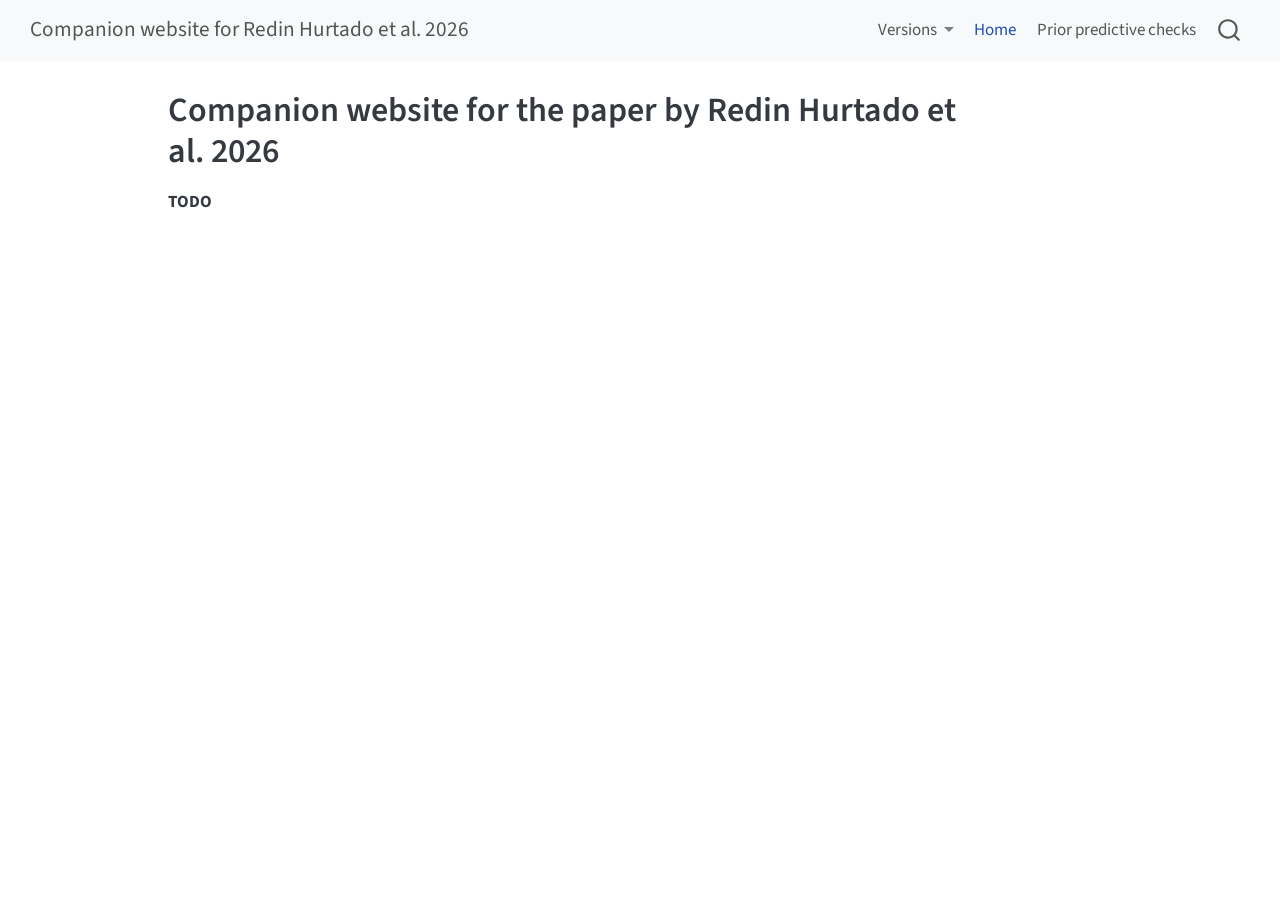
==== docs/index.html @ 087f2c53 "Refactor, correct reverse-coded items and update prior predictive checks" ====
<!DOCTYPE html>
<html xmlns="http://www.w3.org/1999/xhtml" lang="en" xml:lang="en"><head>

<meta charset="utf-8">
<meta name="generator" content="quarto-1.8.26">

<meta name="viewport" content="width=device-width, initial-scale=1.0, user-scalable=yes">


<title>Companion website for the paper by Redin Hurtado et al.&nbsp;2026 – Companion website for Redin Hurtado et al. 2026</title>
<style>
code{white-space: pre-wrap;}
span.smallcaps{font-variant: small-caps;}
div.columns{display: flex; gap: min(4vw, 1.5em);}
div.column{flex: auto; overflow-x: auto;}
div.hanging-indent{margin-left: 1.5em; text-indent: -1.5em;}
ul.task-list{list-style: none;}
ul.task-list li input[type="checkbox"] {
  width: 0.8em;
  margin: 0 0.8em 0.2em -1em; /* quarto-specific, see https://github.com/quarto-dev/quarto-cli/issues/4556 */ 
  vertical-align: middle;
}
</style>


<script src="site_libs/quarto-nav/quarto-nav.js"></script>
<script src="site_libs/quarto-nav/headroom.min.js"></script>
<script src="site_libs/clipboard/clipboard.min.js"></script>
<script src="site_libs/quarto-search/autocomplete.umd.js"></script>
<script src="site_libs/quarto-search/fuse.min.js"></script>
<script src="site_libs/quarto-search/quarto-search.js"></script>
<meta name="quarto:offset" content="./">
<script src="site_libs/quarto-html/quarto.js" type="module"></script>
<script src="site_libs/quarto-html/tabsets/tabsets.js" type="module"></script>
<script src="site_libs/quarto-html/axe/axe-check.js" type="module"></script>
<script src="site_libs/quarto-html/popper.min.js"></script>
<script src="site_libs/quarto-html/tippy.umd.min.js"></script>
<script src="site_libs/quarto-html/anchor.min.js"></script>
<link href="site_libs/quarto-html/tippy.css" rel="stylesheet">
<link href="site_libs/quarto-html/quarto-syntax-highlighting-587c61ba64f3a5504c4d52d930310e48.css" rel="stylesheet" id="quarto-text-highlighting-styles">
<script src="site_libs/bootstrap/bootstrap.min.js"></script>
<link href="site_libs/bootstrap/bootstrap-icons.css" rel="stylesheet">
<link href="site_libs/bootstrap/bootstrap-77a7e05cf23584ceccd09e17b9f77b5e.min.css" rel="stylesheet" append-hash="true" id="quarto-bootstrap" data-mode="light">
<script id="quarto-search-options" type="application/json">{
  "location": "navbar",
  "copy-button": false,
  "collapse-after": 3,
  "panel-placement": "end",
  "type": "overlay",
  "limit": 50,
  "keyboard-shortcut": [
    "f",
    "/",
    "s"
  ],
  "show-item-context": false,
  "language": {
    "search-no-results-text": "No results",
    "search-matching-documents-text": "matching documents",
    "search-copy-link-title": "Copy link to search",
    "search-hide-matches-text": "Hide additional matches",
    "search-more-match-text": "more match in this document",
    "search-more-matches-text": "more matches in this document",
    "search-clear-button-title": "Clear",
    "search-text-placeholder": "",
    "search-detached-cancel-button-title": "Cancel",
    "search-submit-button-title": "Submit",
    "search-label": "Search"
  }
}</script>


<link rel="stylesheet" href="styles.css">
</head>

<body class="nav-fixed quarto-light">

<div id="quarto-search-results"></div>
  <header id="quarto-header" class="headroom fixed-top">
    <nav class="navbar navbar-expand-lg " data-bs-theme="dark">
      <div class="navbar-container container-fluid">
      <div class="navbar-brand-container mx-auto">
    <a class="navbar-brand" href="./index.html">
    <span class="navbar-title">Companion website for Redin Hurtado et al.&nbsp;2026</span>
    </a>
  </div>
            <div id="quarto-search" class="" title="Search"></div>
          <button class="navbar-toggler" type="button" data-bs-toggle="collapse" data-bs-target="#navbarCollapse" aria-controls="navbarCollapse" role="menu" aria-expanded="false" aria-label="Toggle navigation" onclick="if (window.quartoToggleHeadroom) { window.quartoToggleHeadroom(); }">
  <span class="navbar-toggler-icon"></span>
</button>
          <div class="collapse navbar-collapse" id="navbarCollapse">
            <ul class="navbar-nav navbar-nav-scroll ms-auto">
  <li class="nav-item dropdown ">
    <a class="nav-link dropdown-toggle" href="#" id="nav-menu-versions" role="link" data-bs-toggle="dropdown" aria-expanded="false">
 <span class="menu-text">Versions</span>
    </a>
    <ul class="dropdown-menu dropdown-menu-end" aria-labelledby="nav-menu-versions">    
        <li>
    <a class="dropdown-item" href="./v1/">
 <span class="dropdown-text">v1</span></a>
  </li>  
    </ul>
  </li>
  <li class="nav-item">
    <a class="nav-link active" href="./index.html" aria-current="page"> 
<span class="menu-text">Home</span></a>
  </li>  
  <li class="nav-item">
    <a class="nav-link" href="./analyses/01_prior_checks.html"> 
<span class="menu-text">Prior predictive checks</span></a>
  </li>  
</ul>
          </div> <!-- /navcollapse -->
            <div class="quarto-navbar-tools">
</div>
      </div> <!-- /container-fluid -->
    </nav>
</header>
<!-- content -->
<div id="quarto-content" class="quarto-container page-columns page-rows-contents page-layout-article page-navbar">
<!-- sidebar -->
<!-- margin-sidebar -->
    <div id="quarto-margin-sidebar" class="sidebar margin-sidebar zindex-bottom">
        
    </div>
<!-- main -->
<main class="content" id="quarto-document-content">

<header id="title-block-header" class="quarto-title-block default">
<div class="quarto-title">
<h1 class="title">Companion website for the paper by Redin Hurtado et al.&nbsp;2026</h1>
</div>



<div class="quarto-title-meta">

    
  
    
  </div>
  


</header>


<p><strong>TODO</strong></p>



</main> <!-- /main -->
<script id="quarto-html-after-body" type="application/javascript">
  window.document.addEventListener("DOMContentLoaded", function (event) {
    const icon = "";
    const anchorJS = new window.AnchorJS();
    anchorJS.options = {
      placement: 'right',
      icon: icon
    };
    anchorJS.add('.anchored');
    const isCodeAnnotation = (el) => {
      for (const clz of el.classList) {
        if (clz.startsWith('code-annotation-')) {                     
          return true;
        }
      }
      return false;
    }
    const onCopySuccess = function(e) {
      // button target
      const button = e.trigger;
      // don't keep focus
      button.blur();
      // flash "checked"
      button.classList.add('code-copy-button-checked');
      var currentTitle = button.getAttribute("title");
      button.setAttribute("title", "Copied!");
      let tooltip;
      if (window.bootstrap) {
        button.setAttribute("data-bs-toggle", "tooltip");
        button.setAttribute("data-bs-placement", "left");
        button.setAttribute("data-bs-title", "Copied!");
        tooltip = new bootstrap.Tooltip(button, 
          { trigger: "manual", 
            customClass: "code-copy-button-tooltip",
            offset: [0, -8]});
        tooltip.show();    
      }
      setTimeout(function() {
        if (tooltip) {
          tooltip.hide();
          button.removeAttribute("data-bs-title");
          button.removeAttribute("data-bs-toggle");
          button.removeAttribute("data-bs-placement");
        }
        button.setAttribute("title", currentTitle);
        button.classList.remove('code-copy-button-checked');
      }, 1000);
      // clear code selection
      e.clearSelection();
    }
    const getTextToCopy = function(trigger) {
      const outerScaffold = trigger.parentElement.cloneNode(true);
      const codeEl = outerScaffold.querySelector('code');
      for (const childEl of codeEl.children) {
        if (isCodeAnnotation(childEl)) {
          childEl.remove();
        }
      }
      return codeEl.innerText;
    }
    const clipboard = new window.ClipboardJS('.code-copy-button:not([data-in-quarto-modal])', {
      text: getTextToCopy
    });
    clipboard.on('success', onCopySuccess);
    if (window.document.getElementById('quarto-embedded-source-code-modal')) {
      const clipboardModal = new window.ClipboardJS('.code-copy-button[data-in-quarto-modal]', {
        text: getTextToCopy,
        container: window.document.getElementById('quarto-embedded-source-code-modal')
      });
      clipboardModal.on('success', onCopySuccess);
    }
      var localhostRegex = new RegExp(/^(?:http|https):\/\/localhost\:?[0-9]*\//);
      var mailtoRegex = new RegExp(/^mailto:/);
        var filterRegex = new RegExp('/' + window.location.host + '/');
      var isInternal = (href) => {
          return filterRegex.test(href) || localhostRegex.test(href) || mailtoRegex.test(href);
      }
      // Inspect non-navigation links and adorn them if external
     var links = window.document.querySelectorAll('a[href]:not(.nav-link):not(.navbar-brand):not(.toc-action):not(.sidebar-link):not(.sidebar-item-toggle):not(.pagination-link):not(.no-external):not([aria-hidden]):not(.dropdown-item):not(.quarto-navigation-tool):not(.about-link)');
      for (var i=0; i<links.length; i++) {
        const link = links[i];
        if (!isInternal(link.href)) {
          // undo the damage that might have been done by quarto-nav.js in the case of
          // links that we want to consider external
          if (link.dataset.originalHref !== undefined) {
            link.href = link.dataset.originalHref;
          }
        }
      }
    function tippyHover(el, contentFn, onTriggerFn, onUntriggerFn) {
      const config = {
        allowHTML: true,
        maxWidth: 500,
        delay: 100,
        arrow: false,
        appendTo: function(el) {
            return el.parentElement;
        },
        interactive: true,
        interactiveBorder: 10,
        theme: 'quarto',
        placement: 'bottom-start',
      };
      if (contentFn) {
        config.content = contentFn;
      }
      if (onTriggerFn) {
        config.onTrigger = onTriggerFn;
      }
      if (onUntriggerFn) {
        config.onUntrigger = onUntriggerFn;
      }
      window.tippy(el, config); 
    }
    const noterefs = window.document.querySelectorAll('a[role="doc-noteref"]');
    for (var i=0; i<noterefs.length; i++) {
      const ref = noterefs[i];
      tippyHover(ref, function() {
        // use id or data attribute instead here
        let href = ref.getAttribute('data-footnote-href') || ref.getAttribute('href');
        try { href = new URL(href).hash; } catch {}
        const id = href.replace(/^#\/?/, "");
        const note = window.document.getElementById(id);
        if (note) {
          return note.innerHTML;
        } else {
          return "";
        }
      });
    }
    const xrefs = window.document.querySelectorAll('a.quarto-xref');
    const processXRef = (id, note) => {
      // Strip column container classes
      const stripColumnClz = (el) => {
        el.classList.remove("page-full", "page-columns");
        if (el.children) {
          for (const child of el.children) {
            stripColumnClz(child);
          }
        }
      }
      stripColumnClz(note)
      if (id === null || id.startsWith('sec-')) {
        // Special case sections, only their first couple elements
        const container = document.createElement("div");
        if (note.children && note.children.length > 2) {
          container.appendChild(note.children[0].cloneNode(true));
          for (let i = 1; i < note.children.length; i++) {
            const child = note.children[i];
            if (child.tagName === "P" && child.innerText === "") {
              continue;
            } else {
              container.appendChild(child.cloneNode(true));
              break;
            }
          }
          if (window.Quarto?.typesetMath) {
            window.Quarto.typesetMath(container);
          }
          return container.innerHTML
        } else {
          if (window.Quarto?.typesetMath) {
            window.Quarto.typesetMath(note);
          }
          return note.innerHTML;
        }
      } else {
        // Remove any anchor links if they are present
        const anchorLink = note.querySelector('a.anchorjs-link');
        if (anchorLink) {
          anchorLink.remove();
        }
        if (window.Quarto?.typesetMath) {
          window.Quarto.typesetMath(note);
        }
        if (note.classList.contains("callout")) {
          return note.outerHTML;
        } else {
          return note.innerHTML;
        }
      }
    }
    for (var i=0; i<xrefs.length; i++) {
      const xref = xrefs[i];
      tippyHover(xref, undefined, function(instance) {
        instance.disable();
        let url = xref.getAttribute('href');
        let hash = undefined; 
        if (url.startsWith('#')) {
          hash = url;
        } else {
          try { hash = new URL(url).hash; } catch {}
        }
        if (hash) {
          const id = hash.replace(/^#\/?/, "");
          const note = window.document.getElementById(id);
          if (note !== null) {
            try {
              const html = processXRef(id, note.cloneNode(true));
              instance.setContent(html);
            } finally {
              instance.enable();
              instance.show();
            }
          } else {
            // See if we can fetch this
            fetch(url.split('#')[0])
            .then(res => res.text())
            .then(html => {
              const parser = new DOMParser();
              const htmlDoc = parser.parseFromString(html, "text/html");
              const note = htmlDoc.getElementById(id);
              if (note !== null) {
                const html = processXRef(id, note);
                instance.setContent(html);
              } 
            }).finally(() => {
              instance.enable();
              instance.show();
            });
          }
        } else {
          // See if we can fetch a full url (with no hash to target)
          // This is a special case and we should probably do some content thinning / targeting
          fetch(url)
          .then(res => res.text())
          .then(html => {
            const parser = new DOMParser();
            const htmlDoc = parser.parseFromString(html, "text/html");
            const note = htmlDoc.querySelector('main.content');
            if (note !== null) {
              // This should only happen for chapter cross references
              // (since there is no id in the URL)
              // remove the first header
              if (note.children.length > 0 && note.children[0].tagName === "HEADER") {
                note.children[0].remove();
              }
              const html = processXRef(null, note);
              instance.setContent(html);
            } 
          }).finally(() => {
            instance.enable();
            instance.show();
          });
        }
      }, function(instance) {
      });
    }
        let selectedAnnoteEl;
        const selectorForAnnotation = ( cell, annotation) => {
          let cellAttr = 'data-code-cell="' + cell + '"';
          let lineAttr = 'data-code-annotation="' +  annotation + '"';
          const selector = 'span[' + cellAttr + '][' + lineAttr + ']';
          return selector;
        }
        const selectCodeLines = (annoteEl) => {
          const doc = window.document;
          const targetCell = annoteEl.getAttribute("data-target-cell");
          const targetAnnotation = annoteEl.getAttribute("data-target-annotation");
          const annoteSpan = window.document.querySelector(selectorForAnnotation(targetCell, targetAnnotation));
          const lines = annoteSpan.getAttribute("data-code-lines").split(",");
          const lineIds = lines.map((line) => {
            return targetCell + "-" + line;
          })
          let top = null;
          let height = null;
          let parent = null;
          if (lineIds.length > 0) {
              //compute the position of the single el (top and bottom and make a div)
              const el = window.document.getElementById(lineIds[0]);
              top = el.offsetTop;
              height = el.offsetHeight;
              parent = el.parentElement.parentElement;
            if (lineIds.length > 1) {
              const lastEl = window.document.getElementById(lineIds[lineIds.length - 1]);
              const bottom = lastEl.offsetTop + lastEl.offsetHeight;
              height = bottom - top;
            }
            if (top !== null && height !== null && parent !== null) {
              // cook up a div (if necessary) and position it 
              let div = window.document.getElementById("code-annotation-line-highlight");
              if (div === null) {
                div = window.document.createElement("div");
                div.setAttribute("id", "code-annotation-line-highlight");
                div.style.position = 'absolute';
                parent.appendChild(div);
              }
              div.style.top = top - 2 + "px";
              div.style.height = height + 4 + "px";
              div.style.left = 0;
              let gutterDiv = window.document.getElementById("code-annotation-line-highlight-gutter");
              if (gutterDiv === null) {
                gutterDiv = window.document.createElement("div");
                gutterDiv.setAttribute("id", "code-annotation-line-highlight-gutter");
                gutterDiv.style.position = 'absolute';
                const codeCell = window.document.getElementById(targetCell);
                const gutter = codeCell.querySelector('.code-annotation-gutter');
                gutter.appendChild(gutterDiv);
              }
              gutterDiv.style.top = top - 2 + "px";
              gutterDiv.style.height = height + 4 + "px";
            }
            selectedAnnoteEl = annoteEl;
          }
        };
        const unselectCodeLines = () => {
          const elementsIds = ["code-annotation-line-highlight", "code-annotation-line-highlight-gutter"];
          elementsIds.forEach((elId) => {
            const div = window.document.getElementById(elId);
            if (div) {
              div.remove();
            }
          });
          selectedAnnoteEl = undefined;
        };
          // Handle positioning of the toggle
      window.addEventListener(
        "resize",
        throttle(() => {
          elRect = undefined;
          if (selectedAnnoteEl) {
            selectCodeLines(selectedAnnoteEl);
          }
        }, 10)
      );
      function throttle(fn, ms) {
      let throttle = false;
      let timer;
        return (...args) => {
          if(!throttle) { // first call gets through
              fn.apply(this, args);
              throttle = true;
          } else { // all the others get throttled
              if(timer) clearTimeout(timer); // cancel #2
              timer = setTimeout(() => {
                fn.apply(this, args);
                timer = throttle = false;
              }, ms);
          }
        };
      }
        // Attach click handler to the DT
        const annoteDls = window.document.querySelectorAll('dt[data-target-cell]');
        for (const annoteDlNode of annoteDls) {
          annoteDlNode.addEventListener('click', (event) => {
            const clickedEl = event.target;
            if (clickedEl !== selectedAnnoteEl) {
              unselectCodeLines();
              const activeEl = window.document.querySelector('dt[data-target-cell].code-annotation-active');
              if (activeEl) {
                activeEl.classList.remove('code-annotation-active');
              }
              selectCodeLines(clickedEl);
              clickedEl.classList.add('code-annotation-active');
            } else {
              // Unselect the line
              unselectCodeLines();
              clickedEl.classList.remove('code-annotation-active');
            }
          });
        }
    const findCites = (el) => {
      const parentEl = el.parentElement;
      if (parentEl) {
        const cites = parentEl.dataset.cites;
        if (cites) {
          return {
            el,
            cites: cites.split(' ')
          };
        } else {
          return findCites(el.parentElement)
        }
      } else {
        return undefined;
      }
    };
    var bibliorefs = window.document.querySelectorAll('a[role="doc-biblioref"]');
    for (var i=0; i<bibliorefs.length; i++) {
      const ref = bibliorefs[i];
      const citeInfo = findCites(ref);
      if (citeInfo) {
        tippyHover(citeInfo.el, function() {
          var popup = window.document.createElement('div');
          citeInfo.cites.forEach(function(cite) {
            var citeDiv = window.document.createElement('div');
            citeDiv.classList.add('hanging-indent');
            citeDiv.classList.add('csl-entry');
            var biblioDiv = window.document.getElementById('ref-' + cite);
            if (biblioDiv) {
              citeDiv.innerHTML = biblioDiv.innerHTML;
            }
            popup.appendChild(citeDiv);
          });
          return popup.innerHTML;
        });
      }
    }
  });
  </script>
</div> <!-- /content -->




</body></html>
---- docs/site_libs/quarto-html/tippy.css ----
.tippy-box[data-animation=fade][data-state=hidden]{opacity:0}[data-tippy-root]{max-width:calc(100vw - 10px)}.tippy-box{position:relative;background-color:#333;color:#fff;border-radius:4px;font-size:14px;line-height:1.4;white-space:normal;outline:0;transition-property:transform,visibility,opacity}.tippy-box[data-placement^=top]>.tippy-arrow{bottom:0}.tippy-box[data-placement^=top]>.tippy-arrow:before{bottom:-7px;left:0;border-width:8px 8px 0;border-top-color:initial;transform-origin:center top}.tippy-box[data-placement^=bottom]>.tippy-arrow{top:0}.tippy-box[data-placement^=bottom]>.tippy-arrow:before{top:-7px;left:0;border-width:0 8px 8px;border-bottom-color:initial;transform-origin:center bottom}.tippy-box[data-placement^=left]>.tippy-arrow{right:0}.tippy-box[data-placement^=left]>.tippy-arrow:before{border-width:8px 0 8px 8px;border-left-color:initial;right:-7px;transform-origin:center left}.tippy-box[data-placement^=right]>.tippy-arrow{left:0}.tippy-box[data-placement^=right]>.tippy-arrow:before{left:-7px;border-width:8px 8px 8px 0;border-right-color:initial;transform-origin:center right}.tippy-box[data-inertia][data-state=visible]{transition-timing-function:cubic-bezier(.54,1.5,.38,1.11)}.tippy-arrow{width:16px;height:16px;color:#333}.tippy-arrow:before{content:"";position:absolute;border-color:transparent;border-style:solid}.tippy-content{position:relative;padding:5px 9px;z-index:1}
---- docs/site_libs/quarto-html/quarto-syntax-highlighting-587c61ba64f3a5504c4d52d930310e48.css ----
/* quarto syntax highlight colors */
:root {
  --quarto-hl-ot-color: #003B4F;
  --quarto-hl-at-color: #657422;
  --quarto-hl-ss-color: #20794D;
  --quarto-hl-an-color: #5E5E5E;
  --quarto-hl-fu-color: #4758AB;
  --quarto-hl-st-color: #20794D;
  --quarto-hl-cf-color: #003B4F;
  --quarto-hl-op-color: #5E5E5E;
  --quarto-hl-er-color: #AD0000;
  --quarto-hl-bn-color: #AD0000;
  --quarto-hl-al-color: #AD0000;
  --quarto-hl-va-color: #111111;
  --quarto-hl-bu-color: inherit;
  --quarto-hl-ex-color: inherit;
  --quarto-hl-pp-color: #AD0000;
  --quarto-hl-in-color: #5E5E5E;
  --quarto-hl-vs-color: #20794D;
  --quarto-hl-wa-color: #5E5E5E;
  --quarto-hl-do-color: #5E5E5E;
  --quarto-hl-im-color: #00769E;
  --quarto-hl-ch-color: #20794D;
  --quarto-hl-dt-color: #AD0000;
  --quarto-hl-fl-color: #AD0000;
  --quarto-hl-co-color: #5E5E5E;
  --quarto-hl-cv-color: #5E5E5E;
  --quarto-hl-cn-color: #8f5902;
  --quarto-hl-sc-color: #5E5E5E;
  --quarto-hl-dv-color: #AD0000;
  --quarto-hl-kw-color: #003B4F;
}

/* other quarto variables */
:root {
  --quarto-font-monospace: SFMono-Regular, Menlo, Monaco, Consolas, "Liberation Mono", "Courier New", monospace;
}

/* syntax highlight based on Pandoc's rules */
pre > code.sourceCode > span {
  color: #003B4F;
}

code.sourceCode > span {
  color: #003B4F;
}

div.sourceCode,
div.sourceCode pre.sourceCode {
  color: #003B4F;
}

/* Normal */
code span {
  color: #003B4F;
}

/* Alert */
code span.al {
  color: #AD0000;
  font-style: inherit;
}

/* Annotation */
code span.an {
  color: #5E5E5E;
  font-style: inherit;
}

/* Attribute */
code span.at {
  color: #657422;
  font-style: inherit;
}

/* BaseN */
code span.bn {
  color: #AD0000;
  font-style: inherit;
}

/* BuiltIn */
code span.bu {
  font-style: inherit;
}

/* ControlFlow */
code span.cf {
  color: #003B4F;
  font-weight: bold;
  font-style: inherit;
}

/* Char */
code span.ch {
  color: #20794D;
  font-style: inherit;
}

/* Constant */
code span.cn {
  color: #8f5902;
  font-style: inherit;
}

/* Comment */
code span.co {
  color: #5E5E5E;
  font-style: inherit;
}

/* CommentVar */
code span.cv {
  color: #5E5E5E;
  font-style: italic;
}

/* Documentation */
code span.do {
  color: #5E5E5E;
  font-style: italic;
}

/* DataType */
code span.dt {
  color: #AD0000;
  font-style: inherit;
}

/* DecVal */
code span.dv {
  color: #AD0000;
  font-style: inherit;
}

/* Error */
code span.er {
  color: #AD0000;
  font-style: inherit;
}

/* Extension */
code span.ex {
  font-style: inherit;
}

/* Float */
code span.fl {
  color: #AD0000;
  font-style: inherit;
}

/* Function */
code span.fu {
  color: #4758AB;
  font-style: inherit;
}

/* Import */
code span.im {
  color: #00769E;
  font-style: inherit;
}

/* Information */
code span.in {
  color: #5E5E5E;
  font-style: inherit;
}

/* Keyword */
code span.kw {
  color: #003B4F;
  font-weight: bold;
  font-style: inherit;
}

/* Operator */
code span.op {
  color: #5E5E5E;
  font-style: inherit;
}

/* Other */
code span.ot {
  color: #003B4F;
  font-style: inherit;
}

/* Preprocessor */
code span.pp {
  color: #AD0000;
  font-style: inherit;
}

/* SpecialChar */
code span.sc {
  color: #5E5E5E;
  font-style: inherit;
}

/* SpecialString */
code span.ss {
  color: #20794D;
  font-style: inherit;
}

/* String */
code span.st {
  color: #20794D;
  font-style: inherit;
}

/* Variable */
code span.va {
  color: #111111;
  font-style: inherit;
}

/* VerbatimString */
code span.vs {
  color: #20794D;
  font-style: inherit;
}

/* Warning */
code span.wa {
  color: #5E5E5E;
  font-style: italic;
}

.prevent-inlining {
  content: "</";
}

/*# sourceMappingURL=2dce1cc6c82594539e1579de68416b47.css.map */
---- docs/styles.css ----
/* css styles */
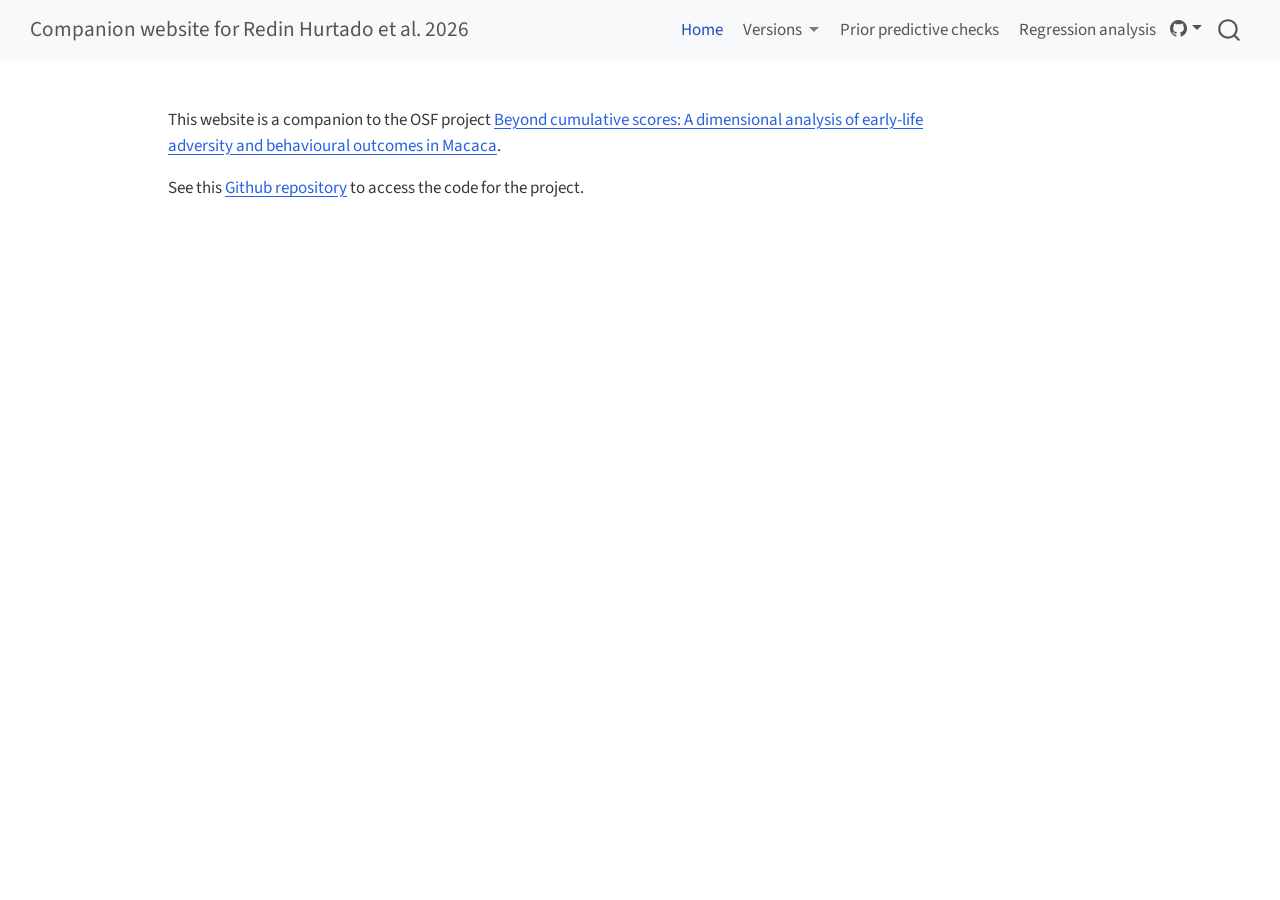
==== commit 113e17d6: "Add multiple imputation and regression analysis notebook" ====
--- a/docs/index.html
+++ b/docs/index.html
@@ -7,7 +7,7 @@
 <meta name="viewport" content="width=device-width, initial-scale=1.0, user-scalable=yes">
 
 
-<title>Companion website for the paper by Redin Hurtado et al.&nbsp;2026 – Companion website for Redin Hurtado et al. 2026</title>
+<title>Companion website for Redin Hurtado et al.&nbsp;2026</title>
 <style>
 code{white-space: pre-wrap;}
 span.smallcaps{font-variant: small-caps;}
@@ -90,28 +90,42 @@
 </button>
           <div class="collapse navbar-collapse" id="navbarCollapse">
             <ul class="navbar-nav navbar-nav-scroll ms-auto">
+  <li class="nav-item">
+    <a class="nav-link active" href="./index.html" aria-current="page"> 
+<span class="menu-text">Home</span></a>
+  </li>  
   <li class="nav-item dropdown ">
     <a class="nav-link dropdown-toggle" href="#" id="nav-menu-versions" role="link" data-bs-toggle="dropdown" aria-expanded="false">
  <span class="menu-text">Versions</span>
     </a>
     <ul class="dropdown-menu dropdown-menu-end" aria-labelledby="nav-menu-versions">    
         <li>
-    <a class="dropdown-item" href="./v1/">
- <span class="dropdown-text">v1</span></a>
+    <a class="dropdown-item" href="https://hugomell.github.io/paper-redin-hurtado-2026/v1">
+ <span class="dropdown-text">v1 (OSF preregistration)</span></a>
   </li>  
     </ul>
   </li>
   <li class="nav-item">
-    <a class="nav-link active" href="./index.html" aria-current="page"> 
-<span class="menu-text">Home</span></a>
+    <a class="nav-link" href="./analyses/01_prior_checks.html"> 
+<span class="menu-text">Prior predictive checks</span></a>
   </li>  
   <li class="nav-item">
-    <a class="nav-link" href="./analyses/01_prior_checks.html"> 
-<span class="menu-text">Prior predictive checks</span></a>
+    <a class="nav-link" href="./analyses/02_analysis.html"> 
+<span class="menu-text">Regression analysis</span></a>
   </li>  
 </ul>
           </div> <!-- /navcollapse -->
             <div class="quarto-navbar-tools">
+    <div class="dropdown">
+      <a href="" title="" id="quarto-navigation-tool-dropdown-0" class="quarto-navigation-tool dropdown-toggle px-1" data-bs-toggle="dropdown" aria-expanded="false" role="link" aria-label=""><i class="bi bi-github"></i></a>
+      <ul class="dropdown-menu" aria-labelledby="quarto-navigation-tool-dropdown-0">
+          <li>
+            <a class="dropdown-item quarto-navbar-tools-item" href="https://github.com/hugomell/paper-redin-hurtado-2026">
+            Source Code
+            </a>
+          </li>
+      </ul>
+    </div>
 </div>
       </div> <!-- /container-fluid -->
     </nav>
@@ -124,28 +138,13 @@
         
     </div>
 <!-- main -->
-<main class="content" id="quarto-document-content">
-
-<header id="title-block-header" class="quarto-title-block default">
-<div class="quarto-title">
-<h1 class="title">Companion website for the paper by Redin Hurtado et al.&nbsp;2026</h1>
-</div>
-
-
-
-<div class="quarto-title-meta">
-
-    
-  
-    
-  </div>
-  
-
-
-</header>
-
-
-<p><strong>TODO</strong></p>
+<main class="content" id="quarto-document-content"><header id="title-block-header" class="quarto-title-block"></header>
+
+
+
+
+<p>This website is a companion to the OSF project <a href="https://osf.io/ds75v/overview">Beyond cumulative scores: A dimensional analysis of early-life adversity and behavioural outcomes in Macaca</a>.</p>
+<p>See this <a href="https://github.com/hugomell/paper-redin-hurtado-2026://">Github repository</a> to access the code for the project.</p>
 
 
 
@@ -223,7 +222,7 @@
     }
       var localhostRegex = new RegExp(/^(?:http|https):\/\/localhost\:?[0-9]*\//);
       var mailtoRegex = new RegExp(/^mailto:/);
-        var filterRegex = new RegExp('/' + window.location.host + '/');
+        var filterRegex = new RegExp("https:\/\/hugomell\.github\.io\/paper-redin-hurtado-2026\/");
       var isInternal = (href) => {
           return filterRegex.test(href) || localhostRegex.test(href) || mailtoRegex.test(href);
       }
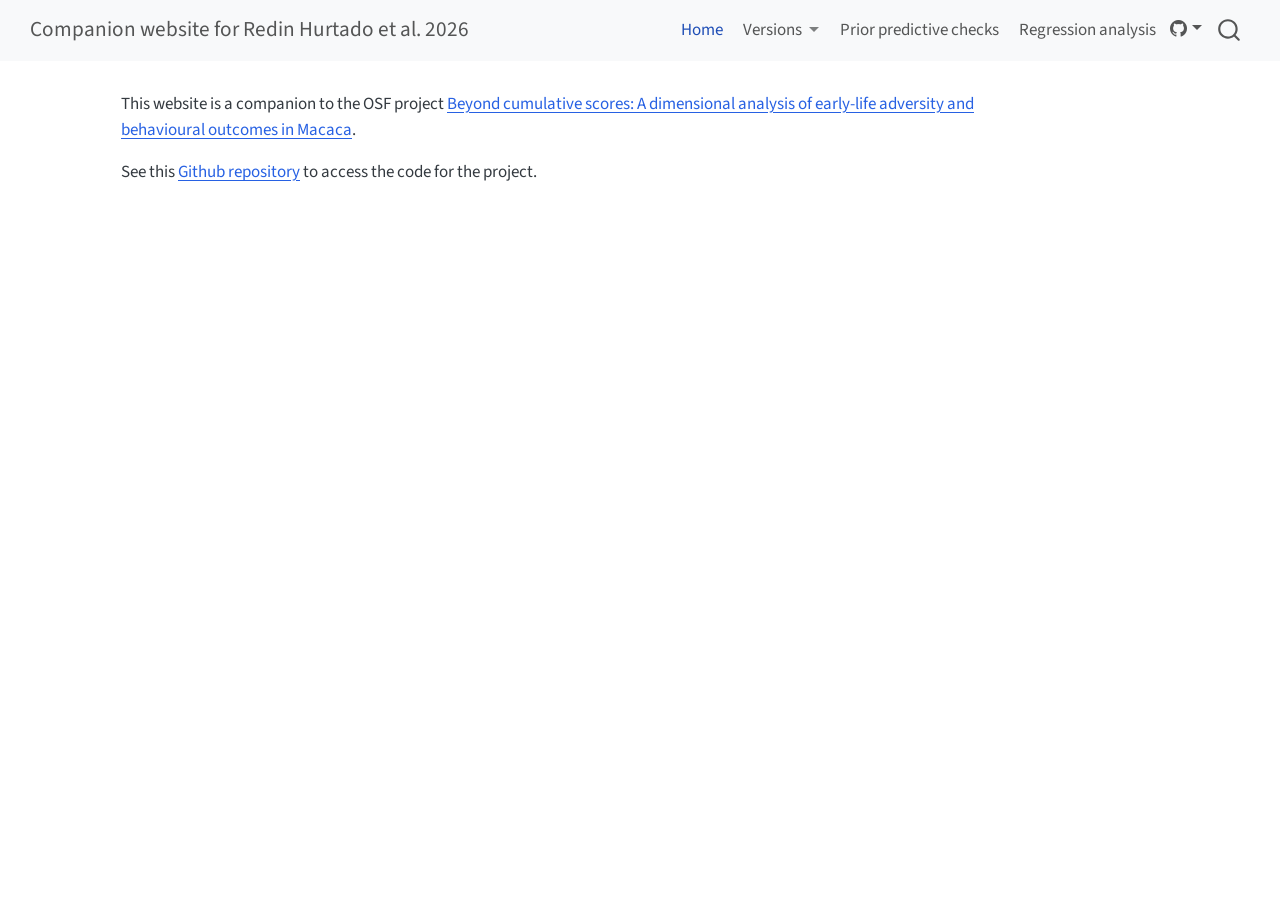
==== commit edbd1c1e: "Move function for diagnostic measures of indivdual datasets to functions.R" ====
--- a/docs/index.html
+++ b/docs/index.html
@@ -2,7 +2,7 @@
 <html xmlns="http://www.w3.org/1999/xhtml" lang="en" xml:lang="en"><head>
 
 <meta charset="utf-8">
-<meta name="generator" content="quarto-1.8.26">
+<meta name="generator" content="quarto-1.5.21">
 
 <meta name="viewport" content="width=device-width, initial-scale=1.0, user-scalable=yes">
 
@@ -30,17 +30,15 @@
 <script src="site_libs/quarto-search/fuse.min.js"></script>
 <script src="site_libs/quarto-search/quarto-search.js"></script>
 <meta name="quarto:offset" content="./">
-<script src="site_libs/quarto-html/quarto.js" type="module"></script>
-<script src="site_libs/quarto-html/tabsets/tabsets.js" type="module"></script>
-<script src="site_libs/quarto-html/axe/axe-check.js" type="module"></script>
+<script src="site_libs/quarto-html/quarto.js"></script>
 <script src="site_libs/quarto-html/popper.min.js"></script>
 <script src="site_libs/quarto-html/tippy.umd.min.js"></script>
 <script src="site_libs/quarto-html/anchor.min.js"></script>
 <link href="site_libs/quarto-html/tippy.css" rel="stylesheet">
-<link href="site_libs/quarto-html/quarto-syntax-highlighting-587c61ba64f3a5504c4d52d930310e48.css" rel="stylesheet" id="quarto-text-highlighting-styles">
+<link href="site_libs/quarto-html/quarto-syntax-highlighting.css" rel="stylesheet" id="quarto-text-highlighting-styles">
 <script src="site_libs/bootstrap/bootstrap.min.js"></script>
 <link href="site_libs/bootstrap/bootstrap-icons.css" rel="stylesheet">
-<link href="site_libs/bootstrap/bootstrap-77a7e05cf23584ceccd09e17b9f77b5e.min.css" rel="stylesheet" append-hash="true" id="quarto-bootstrap" data-mode="light">
+<link href="site_libs/bootstrap/bootstrap.min.css" rel="stylesheet" id="quarto-bootstrap" data-mode="light">
 <script id="quarto-search-options" type="application/json">{
   "location": "navbar",
   "copy-button": false,
@@ -73,7 +71,7 @@
 <link rel="stylesheet" href="styles.css">
 </head>
 
-<body class="nav-fixed quarto-light">
+<body class="nav-fixed">
 
 <div id="quarto-search-results"></div>
   <header id="quarto-header" class="headroom fixed-top">
@@ -85,7 +83,7 @@
     </a>
   </div>
             <div id="quarto-search" class="" title="Search"></div>
-          <button class="navbar-toggler" type="button" data-bs-toggle="collapse" data-bs-target="#navbarCollapse" aria-controls="navbarCollapse" role="menu" aria-expanded="false" aria-label="Toggle navigation" onclick="if (window.quartoToggleHeadroom) { window.quartoToggleHeadroom(); }">
+          <button class="navbar-toggler" type="button" data-bs-toggle="collapse" data-bs-target="#navbarCollapse" aria-controls="navbarCollapse" aria-expanded="false" aria-label="Toggle navigation" onclick="if (window.quartoToggleHeadroom) { window.quartoToggleHeadroom(); }">
   <span class="navbar-toggler-icon"></span>
 </button>
           <div class="collapse navbar-collapse" id="navbarCollapse">
@@ -95,7 +93,7 @@
 <span class="menu-text">Home</span></a>
   </li>  
   <li class="nav-item dropdown ">
-    <a class="nav-link dropdown-toggle" href="#" id="nav-menu-versions" role="link" data-bs-toggle="dropdown" aria-expanded="false">
+    <a class="nav-link dropdown-toggle" href="#" id="nav-menu-versions" role="button" data-bs-toggle="dropdown" aria-expanded="false">
  <span class="menu-text">Versions</span>
     </a>
     <ul class="dropdown-menu dropdown-menu-end" aria-labelledby="nav-menu-versions">    
@@ -117,7 +115,7 @@
           </div> <!-- /navcollapse -->
             <div class="quarto-navbar-tools">
     <div class="dropdown">
-      <a href="" title="" id="quarto-navigation-tool-dropdown-0" class="quarto-navigation-tool dropdown-toggle px-1" data-bs-toggle="dropdown" aria-expanded="false" role="link" aria-label=""><i class="bi bi-github"></i></a>
+      <a href="" title="" id="quarto-navigation-tool-dropdown-0" class="quarto-navigation-tool dropdown-toggle px-1" data-bs-toggle="dropdown" aria-expanded="false" aria-label=""><i class="bi bi-github"></i></a>
       <ul class="dropdown-menu" aria-labelledby="quarto-navigation-tool-dropdown-0">
           <li>
             <a class="dropdown-item quarto-navbar-tools-item" href="https://github.com/hugomell/paper-redin-hurtado-2026">
@@ -138,7 +136,7 @@
         
     </div>
 <!-- main -->
-<main class="content" id="quarto-document-content"><header id="title-block-header" class="quarto-title-block"></header>
+<main class="content" id="quarto-document-content">
 
 
 
@@ -150,58 +148,43 @@
 
 </main> <!-- /main -->
 <script id="quarto-html-after-body" type="application/javascript">
-  window.document.addEventListener("DOMContentLoaded", function (event) {
-    const icon = "";
-    const anchorJS = new window.AnchorJS();
-    anchorJS.options = {
-      placement: 'right',
-      icon: icon
-    };
-    anchorJS.add('.anchored');
-    const isCodeAnnotation = (el) => {
-      for (const clz of el.classList) {
-        if (clz.startsWith('code-annotation-')) {                     
-          return true;
-        }
-      }
-      return false;
-    }
-    const onCopySuccess = function(e) {
-      // button target
-      const button = e.trigger;
-      // don't keep focus
-      button.blur();
-      // flash "checked"
-      button.classList.add('code-copy-button-checked');
-      var currentTitle = button.getAttribute("title");
-      button.setAttribute("title", "Copied!");
-      let tooltip;
-      if (window.bootstrap) {
-        button.setAttribute("data-bs-toggle", "tooltip");
-        button.setAttribute("data-bs-placement", "left");
-        button.setAttribute("data-bs-title", "Copied!");
-        tooltip = new bootstrap.Tooltip(button, 
-          { trigger: "manual", 
-            customClass: "code-copy-button-tooltip",
-            offset: [0, -8]});
-        tooltip.show();    
-      }
-      setTimeout(function() {
-        if (tooltip) {
-          tooltip.hide();
-          button.removeAttribute("data-bs-title");
-          button.removeAttribute("data-bs-toggle");
-          button.removeAttribute("data-bs-placement");
-        }
-        button.setAttribute("title", currentTitle);
-        button.classList.remove('code-copy-button-checked');
-      }, 1000);
-      // clear code selection
-      e.clearSelection();
-    }
-    const getTextToCopy = function(trigger) {
-      const outerScaffold = trigger.parentElement.cloneNode(true);
-      const codeEl = outerScaffold.querySelector('code');
+window.document.addEventListener("DOMContentLoaded", function (event) {
+  const toggleBodyColorMode = (bsSheetEl) => {
+    const mode = bsSheetEl.getAttribute("data-mode");
+    const bodyEl = window.document.querySelector("body");
+    if (mode === "dark") {
+      bodyEl.classList.add("quarto-dark");
+      bodyEl.classList.remove("quarto-light");
+    } else {
+      bodyEl.classList.add("quarto-light");
+      bodyEl.classList.remove("quarto-dark");
+    }
+  }
+  const toggleBodyColorPrimary = () => {
+    const bsSheetEl = window.document.querySelector("link#quarto-bootstrap");
+    if (bsSheetEl) {
+      toggleBodyColorMode(bsSheetEl);
+    }
+  }
+  toggleBodyColorPrimary();  
+  const icon = "";
+  const anchorJS = new window.AnchorJS();
+  anchorJS.options = {
+    placement: 'right',
+    icon: icon
+  };
+  anchorJS.add('.anchored');
+  const isCodeAnnotation = (el) => {
+    for (const clz of el.classList) {
+      if (clz.startsWith('code-annotation-')) {                     
+        return true;
+      }
+    }
+    return false;
+  }
+  const clipboard = new window.ClipboardJS('.code-copy-button', {
+    text: function(trigger) {
+      const codeEl = trigger.previousElementSibling.cloneNode(true);
       for (const childEl of codeEl.children) {
         if (isCodeAnnotation(childEl)) {
           childEl.remove();
@@ -209,184 +192,184 @@
       }
       return codeEl.innerText;
     }
-    const clipboard = new window.ClipboardJS('.code-copy-button:not([data-in-quarto-modal])', {
-      text: getTextToCopy
+  });
+  clipboard.on('success', function(e) {
+    // button target
+    const button = e.trigger;
+    // don't keep focus
+    button.blur();
+    // flash "checked"
+    button.classList.add('code-copy-button-checked');
+    var currentTitle = button.getAttribute("title");
+    button.setAttribute("title", "Copied!");
+    let tooltip;
+    if (window.bootstrap) {
+      button.setAttribute("data-bs-toggle", "tooltip");
+      button.setAttribute("data-bs-placement", "left");
+      button.setAttribute("data-bs-title", "Copied!");
+      tooltip = new bootstrap.Tooltip(button, 
+        { trigger: "manual", 
+          customClass: "code-copy-button-tooltip",
+          offset: [0, -8]});
+      tooltip.show();    
+    }
+    setTimeout(function() {
+      if (tooltip) {
+        tooltip.hide();
+        button.removeAttribute("data-bs-title");
+        button.removeAttribute("data-bs-toggle");
+        button.removeAttribute("data-bs-placement");
+      }
+      button.setAttribute("title", currentTitle);
+      button.classList.remove('code-copy-button-checked');
+    }, 1000);
+    // clear code selection
+    e.clearSelection();
+  });
+    var localhostRegex = new RegExp(/^(?:http|https):\/\/localhost\:?[0-9]*\//);
+    var mailtoRegex = new RegExp(/^mailto:/);
+      var filterRegex = new RegExp("https:\/\/hugomell\.github\.io\/paper-redin-hurtado-2026\/");
+    var isInternal = (href) => {
+        return filterRegex.test(href) || localhostRegex.test(href) || mailtoRegex.test(href);
+    }
+    // Inspect non-navigation links and adorn them if external
+ 	var links = window.document.querySelectorAll('a[href]:not(.nav-link):not(.navbar-brand):not(.toc-action):not(.sidebar-link):not(.sidebar-item-toggle):not(.pagination-link):not(.no-external):not([aria-hidden]):not(.dropdown-item):not(.quarto-navigation-tool)');
+    for (var i=0; i<links.length; i++) {
+      const link = links[i];
+      if (!isInternal(link.href)) {
+        // undo the damage that might have been done by quarto-nav.js in the case of
+        // links that we want to consider external
+        if (link.dataset.originalHref !== undefined) {
+          link.href = link.dataset.originalHref;
+        }
+      }
+    }
+  function tippyHover(el, contentFn, onTriggerFn, onUntriggerFn) {
+    const config = {
+      allowHTML: true,
+      maxWidth: 500,
+      delay: 100,
+      arrow: false,
+      appendTo: function(el) {
+          return el.parentElement;
+      },
+      interactive: true,
+      interactiveBorder: 10,
+      theme: 'quarto',
+      placement: 'bottom-start',
+    };
+    if (contentFn) {
+      config.content = contentFn;
+    }
+    if (onTriggerFn) {
+      config.onTrigger = onTriggerFn;
+    }
+    if (onUntriggerFn) {
+      config.onUntrigger = onUntriggerFn;
+    }
+    window.tippy(el, config); 
+  }
+  const noterefs = window.document.querySelectorAll('a[role="doc-noteref"]');
+  for (var i=0; i<noterefs.length; i++) {
+    const ref = noterefs[i];
+    tippyHover(ref, function() {
+      // use id or data attribute instead here
+      let href = ref.getAttribute('data-footnote-href') || ref.getAttribute('href');
+      try { href = new URL(href).hash; } catch {}
+      const id = href.replace(/^#\/?/, "");
+      const note = window.document.getElementById(id);
+      if (note) {
+        return note.innerHTML;
+      } else {
+        return "";
+      }
     });
-    clipboard.on('success', onCopySuccess);
-    if (window.document.getElementById('quarto-embedded-source-code-modal')) {
-      const clipboardModal = new window.ClipboardJS('.code-copy-button[data-in-quarto-modal]', {
-        text: getTextToCopy,
-        container: window.document.getElementById('quarto-embedded-source-code-modal')
-      });
-      clipboardModal.on('success', onCopySuccess);
-    }
-      var localhostRegex = new RegExp(/^(?:http|https):\/\/localhost\:?[0-9]*\//);
-      var mailtoRegex = new RegExp(/^mailto:/);
-        var filterRegex = new RegExp("https:\/\/hugomell\.github\.io\/paper-redin-hurtado-2026\/");
-      var isInternal = (href) => {
-          return filterRegex.test(href) || localhostRegex.test(href) || mailtoRegex.test(href);
-      }
-      // Inspect non-navigation links and adorn them if external
-     var links = window.document.querySelectorAll('a[href]:not(.nav-link):not(.navbar-brand):not(.toc-action):not(.sidebar-link):not(.sidebar-item-toggle):not(.pagination-link):not(.no-external):not([aria-hidden]):not(.dropdown-item):not(.quarto-navigation-tool):not(.about-link)');
-      for (var i=0; i<links.length; i++) {
-        const link = links[i];
-        if (!isInternal(link.href)) {
-          // undo the damage that might have been done by quarto-nav.js in the case of
-          // links that we want to consider external
-          if (link.dataset.originalHref !== undefined) {
-            link.href = link.dataset.originalHref;
-          }
-        }
-      }
-    function tippyHover(el, contentFn, onTriggerFn, onUntriggerFn) {
-      const config = {
-        allowHTML: true,
-        maxWidth: 500,
-        delay: 100,
-        arrow: false,
-        appendTo: function(el) {
-            return el.parentElement;
-        },
-        interactive: true,
-        interactiveBorder: 10,
-        theme: 'quarto',
-        placement: 'bottom-start',
-      };
-      if (contentFn) {
-        config.content = contentFn;
-      }
-      if (onTriggerFn) {
-        config.onTrigger = onTriggerFn;
-      }
-      if (onUntriggerFn) {
-        config.onUntrigger = onUntriggerFn;
-      }
-      window.tippy(el, config); 
-    }
-    const noterefs = window.document.querySelectorAll('a[role="doc-noteref"]');
-    for (var i=0; i<noterefs.length; i++) {
-      const ref = noterefs[i];
-      tippyHover(ref, function() {
-        // use id or data attribute instead here
-        let href = ref.getAttribute('data-footnote-href') || ref.getAttribute('href');
-        try { href = new URL(href).hash; } catch {}
-        const id = href.replace(/^#\/?/, "");
-        const note = window.document.getElementById(id);
-        if (note) {
-          return note.innerHTML;
-        } else {
-          return "";
-        }
-      });
-    }
-    const xrefs = window.document.querySelectorAll('a.quarto-xref');
-    const processXRef = (id, note) => {
-      // Strip column container classes
-      const stripColumnClz = (el) => {
-        el.classList.remove("page-full", "page-columns");
-        if (el.children) {
-          for (const child of el.children) {
-            stripColumnClz(child);
-          }
-        }
-      }
-      stripColumnClz(note)
-      if (id === null || id.startsWith('sec-')) {
-        // Special case sections, only their first couple elements
-        const container = document.createElement("div");
-        if (note.children && note.children.length > 2) {
-          container.appendChild(note.children[0].cloneNode(true));
-          for (let i = 1; i < note.children.length; i++) {
-            const child = note.children[i];
-            if (child.tagName === "P" && child.innerText === "") {
-              continue;
-            } else {
-              container.appendChild(child.cloneNode(true));
-              break;
-            }
-          }
-          if (window.Quarto?.typesetMath) {
-            window.Quarto.typesetMath(container);
-          }
-          return container.innerHTML
-        } else {
-          if (window.Quarto?.typesetMath) {
-            window.Quarto.typesetMath(note);
-          }
-          return note.innerHTML;
-        }
+  }
+  const xrefs = window.document.querySelectorAll('a.quarto-xref');
+  const processXRef = (id, note) => {
+    // Strip column container classes
+    const stripColumnClz = (el) => {
+      el.classList.remove("page-full", "page-columns");
+      if (el.children) {
+        for (const child of el.children) {
+          stripColumnClz(child);
+        }
+      }
+    }
+    stripColumnClz(note)
+    if (id === null || id.startsWith('sec-')) {
+      // Special case sections, only their first couple elements
+      const container = document.createElement("div");
+      if (note.children && note.children.length > 2) {
+        container.appendChild(note.children[0].cloneNode(true));
+        for (let i = 1; i < note.children.length; i++) {
+          const child = note.children[i];
+          if (child.tagName === "P" && child.innerText === "") {
+            continue;
+          } else {
+            container.appendChild(child.cloneNode(true));
+            break;
+          }
+        }
+        if (window.Quarto?.typesetMath) {
+          window.Quarto.typesetMath(container);
+        }
+        return container.innerHTML
       } else {
-        // Remove any anchor links if they are present
-        const anchorLink = note.querySelector('a.anchorjs-link');
-        if (anchorLink) {
-          anchorLink.remove();
-        }
         if (window.Quarto?.typesetMath) {
           window.Quarto.typesetMath(note);
         }
-        if (note.classList.contains("callout")) {
-          return note.outerHTML;
+        return note.innerHTML;
+      }
+    } else {
+      // Remove any anchor links if they are present
+      const anchorLink = note.querySelector('a.anchorjs-link');
+      if (anchorLink) {
+        anchorLink.remove();
+      }
+      if (window.Quarto?.typesetMath) {
+        window.Quarto.typesetMath(note);
+      }
+      // TODO in 1.5, we should make sure this works without a callout special case
+      if (note.classList.contains("callout")) {
+        return note.outerHTML;
+      } else {
+        return note.innerHTML;
+      }
+    }
+  }
+  for (var i=0; i<xrefs.length; i++) {
+    const xref = xrefs[i];
+    tippyHover(xref, undefined, function(instance) {
+      instance.disable();
+      let url = xref.getAttribute('href');
+      let hash = undefined; 
+      if (url.startsWith('#')) {
+        hash = url;
+      } else {
+        try { hash = new URL(url).hash; } catch {}
+      }
+      if (hash) {
+        const id = hash.replace(/^#\/?/, "");
+        const note = window.document.getElementById(id);
+        if (note !== null) {
+          try {
+            const html = processXRef(id, note.cloneNode(true));
+            instance.setContent(html);
+          } finally {
+            instance.enable();
+            instance.show();
+          }
         } else {
-          return note.innerHTML;
-        }
-      }
-    }
-    for (var i=0; i<xrefs.length; i++) {
-      const xref = xrefs[i];
-      tippyHover(xref, undefined, function(instance) {
-        instance.disable();
-        let url = xref.getAttribute('href');
-        let hash = undefined; 
-        if (url.startsWith('#')) {
-          hash = url;
-        } else {
-          try { hash = new URL(url).hash; } catch {}
-        }
-        if (hash) {
-          const id = hash.replace(/^#\/?/, "");
-          const note = window.document.getElementById(id);
-          if (note !== null) {
-            try {
-              const html = processXRef(id, note.cloneNode(true));
-              instance.setContent(html);
-            } finally {
-              instance.enable();
-              instance.show();
-            }
-          } else {
-            // See if we can fetch this
-            fetch(url.split('#')[0])
-            .then(res => res.text())
-            .then(html => {
-              const parser = new DOMParser();
-              const htmlDoc = parser.parseFromString(html, "text/html");
-              const note = htmlDoc.getElementById(id);
-              if (note !== null) {
-                const html = processXRef(id, note);
-                instance.setContent(html);
-              } 
-            }).finally(() => {
-              instance.enable();
-              instance.show();
-            });
-          }
-        } else {
-          // See if we can fetch a full url (with no hash to target)
-          // This is a special case and we should probably do some content thinning / targeting
-          fetch(url)
+          // See if we can fetch this
+          fetch(url.split('#')[0])
           .then(res => res.text())
           .then(html => {
             const parser = new DOMParser();
             const htmlDoc = parser.parseFromString(html, "text/html");
-            const note = htmlDoc.querySelector('main.content');
+            const note = htmlDoc.getElementById(id);
             if (note !== null) {
-              // This should only happen for chapter cross references
-              // (since there is no id in the URL)
-              // remove the first header
-              if (note.children.length > 0 && note.children[0].tagName === "HEADER") {
-                note.children[0].remove();
-              }
-              const html = processXRef(null, note);
+              const html = processXRef(id, note);
               instance.setContent(html);
             } 
           }).finally(() => {
@@ -394,161 +377,185 @@
             instance.show();
           });
         }
-      }, function(instance) {
+      } else {
+        // See if we can fetch a full url (with no hash to target)
+        // This is a special case and we should probably do some content thinning / targeting
+        fetch(url)
+        .then(res => res.text())
+        .then(html => {
+          const parser = new DOMParser();
+          const htmlDoc = parser.parseFromString(html, "text/html");
+          const note = htmlDoc.querySelector('main.content');
+          if (note !== null) {
+            // This should only happen for chapter cross references
+            // (since there is no id in the URL)
+            // remove the first header
+            if (note.children.length > 0 && note.children[0].tagName === "HEADER") {
+              note.children[0].remove();
+            }
+            const html = processXRef(null, note);
+            instance.setContent(html);
+          } 
+        }).finally(() => {
+          instance.enable();
+          instance.show();
+        });
+      }
+    }, function(instance) {
+    });
+  }
+      let selectedAnnoteEl;
+      const selectorForAnnotation = ( cell, annotation) => {
+        let cellAttr = 'data-code-cell="' + cell + '"';
+        let lineAttr = 'data-code-annotation="' +  annotation + '"';
+        const selector = 'span[' + cellAttr + '][' + lineAttr + ']';
+        return selector;
+      }
+      const selectCodeLines = (annoteEl) => {
+        const doc = window.document;
+        const targetCell = annoteEl.getAttribute("data-target-cell");
+        const targetAnnotation = annoteEl.getAttribute("data-target-annotation");
+        const annoteSpan = window.document.querySelector(selectorForAnnotation(targetCell, targetAnnotation));
+        const lines = annoteSpan.getAttribute("data-code-lines").split(",");
+        const lineIds = lines.map((line) => {
+          return targetCell + "-" + line;
+        })
+        let top = null;
+        let height = null;
+        let parent = null;
+        if (lineIds.length > 0) {
+            //compute the position of the single el (top and bottom and make a div)
+            const el = window.document.getElementById(lineIds[0]);
+            top = el.offsetTop;
+            height = el.offsetHeight;
+            parent = el.parentElement.parentElement;
+          if (lineIds.length > 1) {
+            const lastEl = window.document.getElementById(lineIds[lineIds.length - 1]);
+            const bottom = lastEl.offsetTop + lastEl.offsetHeight;
+            height = bottom - top;
+          }
+          if (top !== null && height !== null && parent !== null) {
+            // cook up a div (if necessary) and position it 
+            let div = window.document.getElementById("code-annotation-line-highlight");
+            if (div === null) {
+              div = window.document.createElement("div");
+              div.setAttribute("id", "code-annotation-line-highlight");
+              div.style.position = 'absolute';
+              parent.appendChild(div);
+            }
+            div.style.top = top - 2 + "px";
+            div.style.height = height + 4 + "px";
+            div.style.left = 0;
+            let gutterDiv = window.document.getElementById("code-annotation-line-highlight-gutter");
+            if (gutterDiv === null) {
+              gutterDiv = window.document.createElement("div");
+              gutterDiv.setAttribute("id", "code-annotation-line-highlight-gutter");
+              gutterDiv.style.position = 'absolute';
+              const codeCell = window.document.getElementById(targetCell);
+              const gutter = codeCell.querySelector('.code-annotation-gutter');
+              gutter.appendChild(gutterDiv);
+            }
+            gutterDiv.style.top = top - 2 + "px";
+            gutterDiv.style.height = height + 4 + "px";
+          }
+          selectedAnnoteEl = annoteEl;
+        }
+      };
+      const unselectCodeLines = () => {
+        const elementsIds = ["code-annotation-line-highlight", "code-annotation-line-highlight-gutter"];
+        elementsIds.forEach((elId) => {
+          const div = window.document.getElementById(elId);
+          if (div) {
+            div.remove();
+          }
+        });
+        selectedAnnoteEl = undefined;
+      };
+        // Handle positioning of the toggle
+    window.addEventListener(
+      "resize",
+      throttle(() => {
+        elRect = undefined;
+        if (selectedAnnoteEl) {
+          selectCodeLines(selectedAnnoteEl);
+        }
+      }, 10)
+    );
+    function throttle(fn, ms) {
+    let throttle = false;
+    let timer;
+      return (...args) => {
+        if(!throttle) { // first call gets through
+            fn.apply(this, args);
+            throttle = true;
+        } else { // all the others get throttled
+            if(timer) clearTimeout(timer); // cancel #2
+            timer = setTimeout(() => {
+              fn.apply(this, args);
+              timer = throttle = false;
+            }, ms);
+        }
+      };
+    }
+      // Attach click handler to the DT
+      const annoteDls = window.document.querySelectorAll('dt[data-target-cell]');
+      for (const annoteDlNode of annoteDls) {
+        annoteDlNode.addEventListener('click', (event) => {
+          const clickedEl = event.target;
+          if (clickedEl !== selectedAnnoteEl) {
+            unselectCodeLines();
+            const activeEl = window.document.querySelector('dt[data-target-cell].code-annotation-active');
+            if (activeEl) {
+              activeEl.classList.remove('code-annotation-active');
+            }
+            selectCodeLines(clickedEl);
+            clickedEl.classList.add('code-annotation-active');
+          } else {
+            // Unselect the line
+            unselectCodeLines();
+            clickedEl.classList.remove('code-annotation-active');
+          }
+        });
+      }
+  const findCites = (el) => {
+    const parentEl = el.parentElement;
+    if (parentEl) {
+      const cites = parentEl.dataset.cites;
+      if (cites) {
+        return {
+          el,
+          cites: cites.split(' ')
+        };
+      } else {
+        return findCites(el.parentElement)
+      }
+    } else {
+      return undefined;
+    }
+  };
+  var bibliorefs = window.document.querySelectorAll('a[role="doc-biblioref"]');
+  for (var i=0; i<bibliorefs.length; i++) {
+    const ref = bibliorefs[i];
+    const citeInfo = findCites(ref);
+    if (citeInfo) {
+      tippyHover(citeInfo.el, function() {
+        var popup = window.document.createElement('div');
+        citeInfo.cites.forEach(function(cite) {
+          var citeDiv = window.document.createElement('div');
+          citeDiv.classList.add('hanging-indent');
+          citeDiv.classList.add('csl-entry');
+          var biblioDiv = window.document.getElementById('ref-' + cite);
+          if (biblioDiv) {
+            citeDiv.innerHTML = biblioDiv.innerHTML;
+          }
+          popup.appendChild(citeDiv);
+        });
+        return popup.innerHTML;
       });
     }
-        let selectedAnnoteEl;
-        const selectorForAnnotation = ( cell, annotation) => {
-          let cellAttr = 'data-code-cell="' + cell + '"';
-          let lineAttr = 'data-code-annotation="' +  annotation + '"';
-          const selector = 'span[' + cellAttr + '][' + lineAttr + ']';
-          return selector;
-        }
-        const selectCodeLines = (annoteEl) => {
-          const doc = window.document;
-          const targetCell = annoteEl.getAttribute("data-target-cell");
-          const targetAnnotation = annoteEl.getAttribute("data-target-annotation");
-          const annoteSpan = window.document.querySelector(selectorForAnnotation(targetCell, targetAnnotation));
-          const lines = annoteSpan.getAttribute("data-code-lines").split(",");
-          const lineIds = lines.map((line) => {
-            return targetCell + "-" + line;
-          })
-          let top = null;
-          let height = null;
-          let parent = null;
-          if (lineIds.length > 0) {
-              //compute the position of the single el (top and bottom and make a div)
-              const el = window.document.getElementById(lineIds[0]);
-              top = el.offsetTop;
-              height = el.offsetHeight;
-              parent = el.parentElement.parentElement;
-            if (lineIds.length > 1) {
-              const lastEl = window.document.getElementById(lineIds[lineIds.length - 1]);
-              const bottom = lastEl.offsetTop + lastEl.offsetHeight;
-              height = bottom - top;
-            }
-            if (top !== null && height !== null && parent !== null) {
-              // cook up a div (if necessary) and position it 
-              let div = window.document.getElementById("code-annotation-line-highlight");
-              if (div === null) {
-                div = window.document.createElement("div");
-                div.setAttribute("id", "code-annotation-line-highlight");
-                div.style.position = 'absolute';
-                parent.appendChild(div);
-              }
-              div.style.top = top - 2 + "px";
-              div.style.height = height + 4 + "px";
-              div.style.left = 0;
-              let gutterDiv = window.document.getElementById("code-annotation-line-highlight-gutter");
-              if (gutterDiv === null) {
-                gutterDiv = window.document.createElement("div");
-                gutterDiv.setAttribute("id", "code-annotation-line-highlight-gutter");
-                gutterDiv.style.position = 'absolute';
-                const codeCell = window.document.getElementById(targetCell);
-                const gutter = codeCell.querySelector('.code-annotation-gutter');
-                gutter.appendChild(gutterDiv);
-              }
-              gutterDiv.style.top = top - 2 + "px";
-              gutterDiv.style.height = height + 4 + "px";
-            }
-            selectedAnnoteEl = annoteEl;
-          }
-        };
-        const unselectCodeLines = () => {
-          const elementsIds = ["code-annotation-line-highlight", "code-annotation-line-highlight-gutter"];
-          elementsIds.forEach((elId) => {
-            const div = window.document.getElementById(elId);
-            if (div) {
-              div.remove();
-            }
-          });
-          selectedAnnoteEl = undefined;
-        };
-          // Handle positioning of the toggle
-      window.addEventListener(
-        "resize",
-        throttle(() => {
-          elRect = undefined;
-          if (selectedAnnoteEl) {
-            selectCodeLines(selectedAnnoteEl);
-          }
-        }, 10)
-      );
-      function throttle(fn, ms) {
-      let throttle = false;
-      let timer;
-        return (...args) => {
-          if(!throttle) { // first call gets through
-              fn.apply(this, args);
-              throttle = true;
-          } else { // all the others get throttled
-              if(timer) clearTimeout(timer); // cancel #2
-              timer = setTimeout(() => {
-                fn.apply(this, args);
-                timer = throttle = false;
-              }, ms);
-          }
-        };
-      }
-        // Attach click handler to the DT
-        const annoteDls = window.document.querySelectorAll('dt[data-target-cell]');
-        for (const annoteDlNode of annoteDls) {
-          annoteDlNode.addEventListener('click', (event) => {
-            const clickedEl = event.target;
-            if (clickedEl !== selectedAnnoteEl) {
-              unselectCodeLines();
-              const activeEl = window.document.querySelector('dt[data-target-cell].code-annotation-active');
-              if (activeEl) {
-                activeEl.classList.remove('code-annotation-active');
-              }
-              selectCodeLines(clickedEl);
-              clickedEl.classList.add('code-annotation-active');
-            } else {
-              // Unselect the line
-              unselectCodeLines();
-              clickedEl.classList.remove('code-annotation-active');
-            }
-          });
-        }
-    const findCites = (el) => {
-      const parentEl = el.parentElement;
-      if (parentEl) {
-        const cites = parentEl.dataset.cites;
-        if (cites) {
-          return {
-            el,
-            cites: cites.split(' ')
-          };
-        } else {
-          return findCites(el.parentElement)
-        }
-      } else {
-        return undefined;
-      }
-    };
-    var bibliorefs = window.document.querySelectorAll('a[role="doc-biblioref"]');
-    for (var i=0; i<bibliorefs.length; i++) {
-      const ref = bibliorefs[i];
-      const citeInfo = findCites(ref);
-      if (citeInfo) {
-        tippyHover(citeInfo.el, function() {
-          var popup = window.document.createElement('div');
-          citeInfo.cites.forEach(function(cite) {
-            var citeDiv = window.document.createElement('div');
-            citeDiv.classList.add('hanging-indent');
-            citeDiv.classList.add('csl-entry');
-            var biblioDiv = window.document.getElementById('ref-' + cite);
-            if (biblioDiv) {
-              citeDiv.innerHTML = biblioDiv.innerHTML;
-            }
-            popup.appendChild(citeDiv);
-          });
-          return popup.innerHTML;
-        });
-      }
-    }
-  });
-  </script>
+  }
+});
+</script>
 </div> <!-- /content -->
 
 
--- a/docs/site_libs/quarto-html/quarto-syntax-highlighting.css
+++ b/docs/site_libs/quarto-html/quarto-syntax-highlighting.css
@@ -0,0 +1,205 @@
+/* quarto syntax highlight colors */
+:root {
+  --quarto-hl-ot-color: #003B4F;
+  --quarto-hl-at-color: #657422;
+  --quarto-hl-ss-color: #20794D;
+  --quarto-hl-an-color: #5E5E5E;
+  --quarto-hl-fu-color: #4758AB;
+  --quarto-hl-st-color: #20794D;
+  --quarto-hl-cf-color: #003B4F;
+  --quarto-hl-op-color: #5E5E5E;
+  --quarto-hl-er-color: #AD0000;
+  --quarto-hl-bn-color: #AD0000;
+  --quarto-hl-al-color: #AD0000;
+  --quarto-hl-va-color: #111111;
+  --quarto-hl-bu-color: inherit;
+  --quarto-hl-ex-color: inherit;
+  --quarto-hl-pp-color: #AD0000;
+  --quarto-hl-in-color: #5E5E5E;
+  --quarto-hl-vs-color: #20794D;
+  --quarto-hl-wa-color: #5E5E5E;
+  --quarto-hl-do-color: #5E5E5E;
+  --quarto-hl-im-color: #00769E;
+  --quarto-hl-ch-color: #20794D;
+  --quarto-hl-dt-color: #AD0000;
+  --quarto-hl-fl-color: #AD0000;
+  --quarto-hl-co-color: #5E5E5E;
+  --quarto-hl-cv-color: #5E5E5E;
+  --quarto-hl-cn-color: #8f5902;
+  --quarto-hl-sc-color: #5E5E5E;
+  --quarto-hl-dv-color: #AD0000;
+  --quarto-hl-kw-color: #003B4F;
+}
+
+/* other quarto variables */
+:root {
+  --quarto-font-monospace: SFMono-Regular, Menlo, Monaco, Consolas, "Liberation Mono", "Courier New", monospace;
+}
+
+pre > code.sourceCode > span {
+  color: #003B4F;
+}
+
+code span {
+  color: #003B4F;
+}
+
+code.sourceCode > span {
+  color: #003B4F;
+}
+
+div.sourceCode,
+div.sourceCode pre.sourceCode {
+  color: #003B4F;
+}
+
+code span.ot {
+  color: #003B4F;
+  font-style: inherit;
+}
+
+code span.at {
+  color: #657422;
+  font-style: inherit;
+}
+
+code span.ss {
+  color: #20794D;
+  font-style: inherit;
+}
+
+code span.an {
+  color: #5E5E5E;
+  font-style: inherit;
+}
+
+code span.fu {
+  color: #4758AB;
+  font-style: inherit;
+}
+
+code span.st {
+  color: #20794D;
+  font-style: inherit;
+}
+
+code span.cf {
+  color: #003B4F;
+  font-weight: bold;
+  font-style: inherit;
+}
+
+code span.op {
+  color: #5E5E5E;
+  font-style: inherit;
+}
+
+code span.er {
+  color: #AD0000;
+  font-style: inherit;
+}
+
+code span.bn {
+  color: #AD0000;
+  font-style: inherit;
+}
+
+code span.al {
+  color: #AD0000;
+  font-style: inherit;
+}
+
+code span.va {
+  color: #111111;
+  font-style: inherit;
+}
+
+code span.bu {
+  font-style: inherit;
+}
+
+code span.ex {
+  font-style: inherit;
+}
+
+code span.pp {
+  color: #AD0000;
+  font-style: inherit;
+}
+
+code span.in {
+  color: #5E5E5E;
+  font-style: inherit;
+}
+
+code span.vs {
+  color: #20794D;
+  font-style: inherit;
+}
+
+code span.wa {
+  color: #5E5E5E;
+  font-style: italic;
+}
+
+code span.do {
+  color: #5E5E5E;
+  font-style: italic;
+}
+
+code span.im {
+  color: #00769E;
+  font-style: inherit;
+}
+
+code span.ch {
+  color: #20794D;
+  font-style: inherit;
+}
+
+code span.dt {
+  color: #AD0000;
+  font-style: inherit;
+}
+
+code span.fl {
+  color: #AD0000;
+  font-style: inherit;
+}
+
+code span.co {
+  color: #5E5E5E;
+  font-style: inherit;
+}
+
+code span.cv {
+  color: #5E5E5E;
+  font-style: italic;
+}
+
+code span.cn {
+  color: #8f5902;
+  font-style: inherit;
+}
+
+code span.sc {
+  color: #5E5E5E;
+  font-style: inherit;
+}
+
+code span.dv {
+  color: #AD0000;
+  font-style: inherit;
+}
+
+code span.kw {
+  color: #003B4F;
+  font-weight: bold;
+  font-style: inherit;
+}
+
+.prevent-inlining {
+  content: "</";
+}
+
+/*# sourceMappingURL=debc5d5d77c3f9108843748ff7464032.css.map */
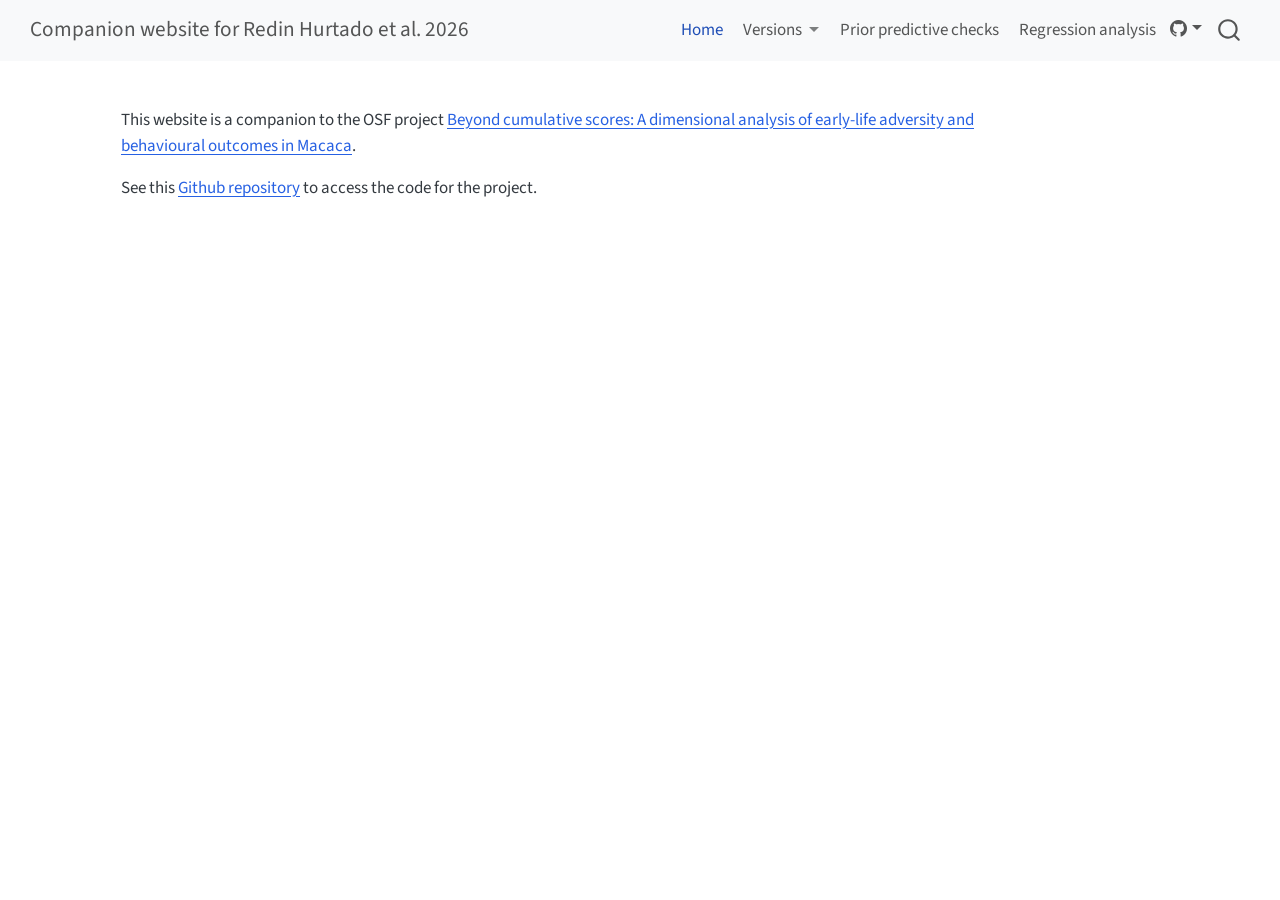
==== commit d59ae218: "Increase toc depth for notebook" ====
--- a/docs/index.html
+++ b/docs/index.html
@@ -2,7 +2,7 @@
 <html xmlns="http://www.w3.org/1999/xhtml" lang="en" xml:lang="en"><head>
 
 <meta charset="utf-8">
-<meta name="generator" content="quarto-1.5.21">
+<meta name="generator" content="quarto-1.8.26">
 
 <meta name="viewport" content="width=device-width, initial-scale=1.0, user-scalable=yes">
 
@@ -30,15 +30,17 @@
 <script src="site_libs/quarto-search/fuse.min.js"></script>
 <script src="site_libs/quarto-search/quarto-search.js"></script>
 <meta name="quarto:offset" content="./">
-<script src="site_libs/quarto-html/quarto.js"></script>
+<script src="site_libs/quarto-html/quarto.js" type="module"></script>
+<script src="site_libs/quarto-html/tabsets/tabsets.js" type="module"></script>
+<script src="site_libs/quarto-html/axe/axe-check.js" type="module"></script>
 <script src="site_libs/quarto-html/popper.min.js"></script>
 <script src="site_libs/quarto-html/tippy.umd.min.js"></script>
 <script src="site_libs/quarto-html/anchor.min.js"></script>
 <link href="site_libs/quarto-html/tippy.css" rel="stylesheet">
-<link href="site_libs/quarto-html/quarto-syntax-highlighting.css" rel="stylesheet" id="quarto-text-highlighting-styles">
+<link href="site_libs/quarto-html/quarto-syntax-highlighting-587c61ba64f3a5504c4d52d930310e48.css" rel="stylesheet" id="quarto-text-highlighting-styles">
 <script src="site_libs/bootstrap/bootstrap.min.js"></script>
 <link href="site_libs/bootstrap/bootstrap-icons.css" rel="stylesheet">
-<link href="site_libs/bootstrap/bootstrap.min.css" rel="stylesheet" id="quarto-bootstrap" data-mode="light">
+<link href="site_libs/bootstrap/bootstrap-b1e6a513a96426a03b2c2a34324a30a9.min.css" rel="stylesheet" append-hash="true" id="quarto-bootstrap" data-mode="light">
 <script id="quarto-search-options" type="application/json">{
   "location": "navbar",
   "copy-button": false,
@@ -71,7 +73,7 @@
 <link rel="stylesheet" href="styles.css">
 </head>
 
-<body class="nav-fixed">
+<body class="nav-fixed quarto-light">
 
 <div id="quarto-search-results"></div>
   <header id="quarto-header" class="headroom fixed-top">
@@ -83,7 +85,7 @@
     </a>
   </div>
             <div id="quarto-search" class="" title="Search"></div>
-          <button class="navbar-toggler" type="button" data-bs-toggle="collapse" data-bs-target="#navbarCollapse" aria-controls="navbarCollapse" aria-expanded="false" aria-label="Toggle navigation" onclick="if (window.quartoToggleHeadroom) { window.quartoToggleHeadroom(); }">
+          <button class="navbar-toggler" type="button" data-bs-toggle="collapse" data-bs-target="#navbarCollapse" aria-controls="navbarCollapse" role="menu" aria-expanded="false" aria-label="Toggle navigation" onclick="if (window.quartoToggleHeadroom) { window.quartoToggleHeadroom(); }">
   <span class="navbar-toggler-icon"></span>
 </button>
           <div class="collapse navbar-collapse" id="navbarCollapse">
@@ -93,7 +95,7 @@
 <span class="menu-text">Home</span></a>
   </li>  
   <li class="nav-item dropdown ">
-    <a class="nav-link dropdown-toggle" href="#" id="nav-menu-versions" role="button" data-bs-toggle="dropdown" aria-expanded="false">
+    <a class="nav-link dropdown-toggle" href="#" id="nav-menu-versions" role="link" data-bs-toggle="dropdown" aria-expanded="false">
  <span class="menu-text">Versions</span>
     </a>
     <ul class="dropdown-menu dropdown-menu-end" aria-labelledby="nav-menu-versions">    
@@ -115,7 +117,7 @@
           </div> <!-- /navcollapse -->
             <div class="quarto-navbar-tools">
     <div class="dropdown">
-      <a href="" title="" id="quarto-navigation-tool-dropdown-0" class="quarto-navigation-tool dropdown-toggle px-1" data-bs-toggle="dropdown" aria-expanded="false" aria-label=""><i class="bi bi-github"></i></a>
+      <a href="" title="" id="quarto-navigation-tool-dropdown-0" class="quarto-navigation-tool dropdown-toggle px-1" data-bs-toggle="dropdown" aria-expanded="false" role="link" aria-label=""><i class="bi bi-github"></i></a>
       <ul class="dropdown-menu" aria-labelledby="quarto-navigation-tool-dropdown-0">
           <li>
             <a class="dropdown-item quarto-navbar-tools-item" href="https://github.com/hugomell/paper-redin-hurtado-2026">
@@ -136,7 +138,7 @@
         
     </div>
 <!-- main -->
-<main class="content" id="quarto-document-content">
+<main class="content" id="quarto-document-content"><header id="title-block-header" class="quarto-title-block"></header>
 
 
 
@@ -148,43 +150,58 @@
 
 </main> <!-- /main -->
 <script id="quarto-html-after-body" type="application/javascript">
-window.document.addEventListener("DOMContentLoaded", function (event) {
-  const toggleBodyColorMode = (bsSheetEl) => {
-    const mode = bsSheetEl.getAttribute("data-mode");
-    const bodyEl = window.document.querySelector("body");
-    if (mode === "dark") {
-      bodyEl.classList.add("quarto-dark");
-      bodyEl.classList.remove("quarto-light");
-    } else {
-      bodyEl.classList.add("quarto-light");
-      bodyEl.classList.remove("quarto-dark");
-    }
-  }
-  const toggleBodyColorPrimary = () => {
-    const bsSheetEl = window.document.querySelector("link#quarto-bootstrap");
-    if (bsSheetEl) {
-      toggleBodyColorMode(bsSheetEl);
-    }
-  }
-  toggleBodyColorPrimary();  
-  const icon = "";
-  const anchorJS = new window.AnchorJS();
-  anchorJS.options = {
-    placement: 'right',
-    icon: icon
-  };
-  anchorJS.add('.anchored');
-  const isCodeAnnotation = (el) => {
-    for (const clz of el.classList) {
-      if (clz.startsWith('code-annotation-')) {                     
-        return true;
-      }
-    }
-    return false;
-  }
-  const clipboard = new window.ClipboardJS('.code-copy-button', {
-    text: function(trigger) {
-      const codeEl = trigger.previousElementSibling.cloneNode(true);
+  window.document.addEventListener("DOMContentLoaded", function (event) {
+    const icon = "";
+    const anchorJS = new window.AnchorJS();
+    anchorJS.options = {
+      placement: 'right',
+      icon: icon
+    };
+    anchorJS.add('.anchored');
+    const isCodeAnnotation = (el) => {
+      for (const clz of el.classList) {
+        if (clz.startsWith('code-annotation-')) {                     
+          return true;
+        }
+      }
+      return false;
+    }
+    const onCopySuccess = function(e) {
+      // button target
+      const button = e.trigger;
+      // don't keep focus
+      button.blur();
+      // flash "checked"
+      button.classList.add('code-copy-button-checked');
+      var currentTitle = button.getAttribute("title");
+      button.setAttribute("title", "Copied!");
+      let tooltip;
+      if (window.bootstrap) {
+        button.setAttribute("data-bs-toggle", "tooltip");
+        button.setAttribute("data-bs-placement", "left");
+        button.setAttribute("data-bs-title", "Copied!");
+        tooltip = new bootstrap.Tooltip(button, 
+          { trigger: "manual", 
+            customClass: "code-copy-button-tooltip",
+            offset: [0, -8]});
+        tooltip.show();    
+      }
+      setTimeout(function() {
+        if (tooltip) {
+          tooltip.hide();
+          button.removeAttribute("data-bs-title");
+          button.removeAttribute("data-bs-toggle");
+          button.removeAttribute("data-bs-placement");
+        }
+        button.setAttribute("title", currentTitle);
+        button.classList.remove('code-copy-button-checked');
+      }, 1000);
+      // clear code selection
+      e.clearSelection();
+    }
+    const getTextToCopy = function(trigger) {
+      const outerScaffold = trigger.parentElement.cloneNode(true);
+      const codeEl = outerScaffold.querySelector('code');
       for (const childEl of codeEl.children) {
         if (isCodeAnnotation(childEl)) {
           childEl.remove();
@@ -192,184 +209,184 @@
       }
       return codeEl.innerText;
     }
-  });
-  clipboard.on('success', function(e) {
-    // button target
-    const button = e.trigger;
-    // don't keep focus
-    button.blur();
-    // flash "checked"
-    button.classList.add('code-copy-button-checked');
-    var currentTitle = button.getAttribute("title");
-    button.setAttribute("title", "Copied!");
-    let tooltip;
-    if (window.bootstrap) {
-      button.setAttribute("data-bs-toggle", "tooltip");
-      button.setAttribute("data-bs-placement", "left");
-      button.setAttribute("data-bs-title", "Copied!");
-      tooltip = new bootstrap.Tooltip(button, 
-        { trigger: "manual", 
-          customClass: "code-copy-button-tooltip",
-          offset: [0, -8]});
-      tooltip.show();    
-    }
-    setTimeout(function() {
-      if (tooltip) {
-        tooltip.hide();
-        button.removeAttribute("data-bs-title");
-        button.removeAttribute("data-bs-toggle");
-        button.removeAttribute("data-bs-placement");
-      }
-      button.setAttribute("title", currentTitle);
-      button.classList.remove('code-copy-button-checked');
-    }, 1000);
-    // clear code selection
-    e.clearSelection();
-  });
-    var localhostRegex = new RegExp(/^(?:http|https):\/\/localhost\:?[0-9]*\//);
-    var mailtoRegex = new RegExp(/^mailto:/);
-      var filterRegex = new RegExp("https:\/\/hugomell\.github\.io\/paper-redin-hurtado-2026\/");
-    var isInternal = (href) => {
-        return filterRegex.test(href) || localhostRegex.test(href) || mailtoRegex.test(href);
-    }
-    // Inspect non-navigation links and adorn them if external
- 	var links = window.document.querySelectorAll('a[href]:not(.nav-link):not(.navbar-brand):not(.toc-action):not(.sidebar-link):not(.sidebar-item-toggle):not(.pagination-link):not(.no-external):not([aria-hidden]):not(.dropdown-item):not(.quarto-navigation-tool)');
-    for (var i=0; i<links.length; i++) {
-      const link = links[i];
-      if (!isInternal(link.href)) {
-        // undo the damage that might have been done by quarto-nav.js in the case of
-        // links that we want to consider external
-        if (link.dataset.originalHref !== undefined) {
-          link.href = link.dataset.originalHref;
-        }
-      }
-    }
-  function tippyHover(el, contentFn, onTriggerFn, onUntriggerFn) {
-    const config = {
-      allowHTML: true,
-      maxWidth: 500,
-      delay: 100,
-      arrow: false,
-      appendTo: function(el) {
-          return el.parentElement;
-      },
-      interactive: true,
-      interactiveBorder: 10,
-      theme: 'quarto',
-      placement: 'bottom-start',
-    };
-    if (contentFn) {
-      config.content = contentFn;
-    }
-    if (onTriggerFn) {
-      config.onTrigger = onTriggerFn;
-    }
-    if (onUntriggerFn) {
-      config.onUntrigger = onUntriggerFn;
-    }
-    window.tippy(el, config); 
-  }
-  const noterefs = window.document.querySelectorAll('a[role="doc-noteref"]');
-  for (var i=0; i<noterefs.length; i++) {
-    const ref = noterefs[i];
-    tippyHover(ref, function() {
-      // use id or data attribute instead here
-      let href = ref.getAttribute('data-footnote-href') || ref.getAttribute('href');
-      try { href = new URL(href).hash; } catch {}
-      const id = href.replace(/^#\/?/, "");
-      const note = window.document.getElementById(id);
-      if (note) {
-        return note.innerHTML;
+    const clipboard = new window.ClipboardJS('.code-copy-button:not([data-in-quarto-modal])', {
+      text: getTextToCopy
+    });
+    clipboard.on('success', onCopySuccess);
+    if (window.document.getElementById('quarto-embedded-source-code-modal')) {
+      const clipboardModal = new window.ClipboardJS('.code-copy-button[data-in-quarto-modal]', {
+        text: getTextToCopy,
+        container: window.document.getElementById('quarto-embedded-source-code-modal')
+      });
+      clipboardModal.on('success', onCopySuccess);
+    }
+      var localhostRegex = new RegExp(/^(?:http|https):\/\/localhost\:?[0-9]*\//);
+      var mailtoRegex = new RegExp(/^mailto:/);
+        var filterRegex = new RegExp("https:\/\/hugomell\.github\.io\/paper-redin-hurtado-2026\/");
+      var isInternal = (href) => {
+          return filterRegex.test(href) || localhostRegex.test(href) || mailtoRegex.test(href);
+      }
+      // Inspect non-navigation links and adorn them if external
+     var links = window.document.querySelectorAll('a[href]:not(.nav-link):not(.navbar-brand):not(.toc-action):not(.sidebar-link):not(.sidebar-item-toggle):not(.pagination-link):not(.no-external):not([aria-hidden]):not(.dropdown-item):not(.quarto-navigation-tool):not(.about-link)');
+      for (var i=0; i<links.length; i++) {
+        const link = links[i];
+        if (!isInternal(link.href)) {
+          // undo the damage that might have been done by quarto-nav.js in the case of
+          // links that we want to consider external
+          if (link.dataset.originalHref !== undefined) {
+            link.href = link.dataset.originalHref;
+          }
+        }
+      }
+    function tippyHover(el, contentFn, onTriggerFn, onUntriggerFn) {
+      const config = {
+        allowHTML: true,
+        maxWidth: 500,
+        delay: 100,
+        arrow: false,
+        appendTo: function(el) {
+            return el.parentElement;
+        },
+        interactive: true,
+        interactiveBorder: 10,
+        theme: 'quarto',
+        placement: 'bottom-start',
+      };
+      if (contentFn) {
+        config.content = contentFn;
+      }
+      if (onTriggerFn) {
+        config.onTrigger = onTriggerFn;
+      }
+      if (onUntriggerFn) {
+        config.onUntrigger = onUntriggerFn;
+      }
+      window.tippy(el, config); 
+    }
+    const noterefs = window.document.querySelectorAll('a[role="doc-noteref"]');
+    for (var i=0; i<noterefs.length; i++) {
+      const ref = noterefs[i];
+      tippyHover(ref, function() {
+        // use id or data attribute instead here
+        let href = ref.getAttribute('data-footnote-href') || ref.getAttribute('href');
+        try { href = new URL(href).hash; } catch {}
+        const id = href.replace(/^#\/?/, "");
+        const note = window.document.getElementById(id);
+        if (note) {
+          return note.innerHTML;
+        } else {
+          return "";
+        }
+      });
+    }
+    const xrefs = window.document.querySelectorAll('a.quarto-xref');
+    const processXRef = (id, note) => {
+      // Strip column container classes
+      const stripColumnClz = (el) => {
+        el.classList.remove("page-full", "page-columns");
+        if (el.children) {
+          for (const child of el.children) {
+            stripColumnClz(child);
+          }
+        }
+      }
+      stripColumnClz(note)
+      if (id === null || id.startsWith('sec-')) {
+        // Special case sections, only their first couple elements
+        const container = document.createElement("div");
+        if (note.children && note.children.length > 2) {
+          container.appendChild(note.children[0].cloneNode(true));
+          for (let i = 1; i < note.children.length; i++) {
+            const child = note.children[i];
+            if (child.tagName === "P" && child.innerText === "") {
+              continue;
+            } else {
+              container.appendChild(child.cloneNode(true));
+              break;
+            }
+          }
+          if (window.Quarto?.typesetMath) {
+            window.Quarto.typesetMath(container);
+          }
+          return container.innerHTML
+        } else {
+          if (window.Quarto?.typesetMath) {
+            window.Quarto.typesetMath(note);
+          }
+          return note.innerHTML;
+        }
       } else {
-        return "";
-      }
-    });
-  }
-  const xrefs = window.document.querySelectorAll('a.quarto-xref');
-  const processXRef = (id, note) => {
-    // Strip column container classes
-    const stripColumnClz = (el) => {
-      el.classList.remove("page-full", "page-columns");
-      if (el.children) {
-        for (const child of el.children) {
-          stripColumnClz(child);
-        }
-      }
-    }
-    stripColumnClz(note)
-    if (id === null || id.startsWith('sec-')) {
-      // Special case sections, only their first couple elements
-      const container = document.createElement("div");
-      if (note.children && note.children.length > 2) {
-        container.appendChild(note.children[0].cloneNode(true));
-        for (let i = 1; i < note.children.length; i++) {
-          const child = note.children[i];
-          if (child.tagName === "P" && child.innerText === "") {
-            continue;
-          } else {
-            container.appendChild(child.cloneNode(true));
-            break;
-          }
-        }
-        if (window.Quarto?.typesetMath) {
-          window.Quarto.typesetMath(container);
-        }
-        return container.innerHTML
-      } else {
+        // Remove any anchor links if they are present
+        const anchorLink = note.querySelector('a.anchorjs-link');
+        if (anchorLink) {
+          anchorLink.remove();
+        }
         if (window.Quarto?.typesetMath) {
           window.Quarto.typesetMath(note);
         }
-        return note.innerHTML;
-      }
-    } else {
-      // Remove any anchor links if they are present
-      const anchorLink = note.querySelector('a.anchorjs-link');
-      if (anchorLink) {
-        anchorLink.remove();
-      }
-      if (window.Quarto?.typesetMath) {
-        window.Quarto.typesetMath(note);
-      }
-      // TODO in 1.5, we should make sure this works without a callout special case
-      if (note.classList.contains("callout")) {
-        return note.outerHTML;
-      } else {
-        return note.innerHTML;
-      }
-    }
-  }
-  for (var i=0; i<xrefs.length; i++) {
-    const xref = xrefs[i];
-    tippyHover(xref, undefined, function(instance) {
-      instance.disable();
-      let url = xref.getAttribute('href');
-      let hash = undefined; 
-      if (url.startsWith('#')) {
-        hash = url;
-      } else {
-        try { hash = new URL(url).hash; } catch {}
-      }
-      if (hash) {
-        const id = hash.replace(/^#\/?/, "");
-        const note = window.document.getElementById(id);
-        if (note !== null) {
-          try {
-            const html = processXRef(id, note.cloneNode(true));
-            instance.setContent(html);
-          } finally {
-            instance.enable();
-            instance.show();
-          }
+        if (note.classList.contains("callout")) {
+          return note.outerHTML;
         } else {
-          // See if we can fetch this
-          fetch(url.split('#')[0])
+          return note.innerHTML;
+        }
+      }
+    }
+    for (var i=0; i<xrefs.length; i++) {
+      const xref = xrefs[i];
+      tippyHover(xref, undefined, function(instance) {
+        instance.disable();
+        let url = xref.getAttribute('href');
+        let hash = undefined; 
+        if (url.startsWith('#')) {
+          hash = url;
+        } else {
+          try { hash = new URL(url).hash; } catch {}
+        }
+        if (hash) {
+          const id = hash.replace(/^#\/?/, "");
+          const note = window.document.getElementById(id);
+          if (note !== null) {
+            try {
+              const html = processXRef(id, note.cloneNode(true));
+              instance.setContent(html);
+            } finally {
+              instance.enable();
+              instance.show();
+            }
+          } else {
+            // See if we can fetch this
+            fetch(url.split('#')[0])
+            .then(res => res.text())
+            .then(html => {
+              const parser = new DOMParser();
+              const htmlDoc = parser.parseFromString(html, "text/html");
+              const note = htmlDoc.getElementById(id);
+              if (note !== null) {
+                const html = processXRef(id, note);
+                instance.setContent(html);
+              } 
+            }).finally(() => {
+              instance.enable();
+              instance.show();
+            });
+          }
+        } else {
+          // See if we can fetch a full url (with no hash to target)
+          // This is a special case and we should probably do some content thinning / targeting
+          fetch(url)
           .then(res => res.text())
           .then(html => {
             const parser = new DOMParser();
             const htmlDoc = parser.parseFromString(html, "text/html");
-            const note = htmlDoc.getElementById(id);
+            const note = htmlDoc.querySelector('main.content');
             if (note !== null) {
-              const html = processXRef(id, note);
+              // This should only happen for chapter cross references
+              // (since there is no id in the URL)
+              // remove the first header
+              if (note.children.length > 0 && note.children[0].tagName === "HEADER") {
+                note.children[0].remove();
+              }
+              const html = processXRef(null, note);
               instance.setContent(html);
             } 
           }).finally(() => {
@@ -377,185 +394,161 @@
             instance.show();
           });
         }
+      }, function(instance) {
+      });
+    }
+        let selectedAnnoteEl;
+        const selectorForAnnotation = ( cell, annotation) => {
+          let cellAttr = 'data-code-cell="' + cell + '"';
+          let lineAttr = 'data-code-annotation="' +  annotation + '"';
+          const selector = 'span[' + cellAttr + '][' + lineAttr + ']';
+          return selector;
+        }
+        const selectCodeLines = (annoteEl) => {
+          const doc = window.document;
+          const targetCell = annoteEl.getAttribute("data-target-cell");
+          const targetAnnotation = annoteEl.getAttribute("data-target-annotation");
+          const annoteSpan = window.document.querySelector(selectorForAnnotation(targetCell, targetAnnotation));
+          const lines = annoteSpan.getAttribute("data-code-lines").split(",");
+          const lineIds = lines.map((line) => {
+            return targetCell + "-" + line;
+          })
+          let top = null;
+          let height = null;
+          let parent = null;
+          if (lineIds.length > 0) {
+              //compute the position of the single el (top and bottom and make a div)
+              const el = window.document.getElementById(lineIds[0]);
+              top = el.offsetTop;
+              height = el.offsetHeight;
+              parent = el.parentElement.parentElement;
+            if (lineIds.length > 1) {
+              const lastEl = window.document.getElementById(lineIds[lineIds.length - 1]);
+              const bottom = lastEl.offsetTop + lastEl.offsetHeight;
+              height = bottom - top;
+            }
+            if (top !== null && height !== null && parent !== null) {
+              // cook up a div (if necessary) and position it 
+              let div = window.document.getElementById("code-annotation-line-highlight");
+              if (div === null) {
+                div = window.document.createElement("div");
+                div.setAttribute("id", "code-annotation-line-highlight");
+                div.style.position = 'absolute';
+                parent.appendChild(div);
+              }
+              div.style.top = top - 2 + "px";
+              div.style.height = height + 4 + "px";
+              div.style.left = 0;
+              let gutterDiv = window.document.getElementById("code-annotation-line-highlight-gutter");
+              if (gutterDiv === null) {
+                gutterDiv = window.document.createElement("div");
+                gutterDiv.setAttribute("id", "code-annotation-line-highlight-gutter");
+                gutterDiv.style.position = 'absolute';
+                const codeCell = window.document.getElementById(targetCell);
+                const gutter = codeCell.querySelector('.code-annotation-gutter');
+                gutter.appendChild(gutterDiv);
+              }
+              gutterDiv.style.top = top - 2 + "px";
+              gutterDiv.style.height = height + 4 + "px";
+            }
+            selectedAnnoteEl = annoteEl;
+          }
+        };
+        const unselectCodeLines = () => {
+          const elementsIds = ["code-annotation-line-highlight", "code-annotation-line-highlight-gutter"];
+          elementsIds.forEach((elId) => {
+            const div = window.document.getElementById(elId);
+            if (div) {
+              div.remove();
+            }
+          });
+          selectedAnnoteEl = undefined;
+        };
+          // Handle positioning of the toggle
+      window.addEventListener(
+        "resize",
+        throttle(() => {
+          elRect = undefined;
+          if (selectedAnnoteEl) {
+            selectCodeLines(selectedAnnoteEl);
+          }
+        }, 10)
+      );
+      function throttle(fn, ms) {
+      let throttle = false;
+      let timer;
+        return (...args) => {
+          if(!throttle) { // first call gets through
+              fn.apply(this, args);
+              throttle = true;
+          } else { // all the others get throttled
+              if(timer) clearTimeout(timer); // cancel #2
+              timer = setTimeout(() => {
+                fn.apply(this, args);
+                timer = throttle = false;
+              }, ms);
+          }
+        };
+      }
+        // Attach click handler to the DT
+        const annoteDls = window.document.querySelectorAll('dt[data-target-cell]');
+        for (const annoteDlNode of annoteDls) {
+          annoteDlNode.addEventListener('click', (event) => {
+            const clickedEl = event.target;
+            if (clickedEl !== selectedAnnoteEl) {
+              unselectCodeLines();
+              const activeEl = window.document.querySelector('dt[data-target-cell].code-annotation-active');
+              if (activeEl) {
+                activeEl.classList.remove('code-annotation-active');
+              }
+              selectCodeLines(clickedEl);
+              clickedEl.classList.add('code-annotation-active');
+            } else {
+              // Unselect the line
+              unselectCodeLines();
+              clickedEl.classList.remove('code-annotation-active');
+            }
+          });
+        }
+    const findCites = (el) => {
+      const parentEl = el.parentElement;
+      if (parentEl) {
+        const cites = parentEl.dataset.cites;
+        if (cites) {
+          return {
+            el,
+            cites: cites.split(' ')
+          };
+        } else {
+          return findCites(el.parentElement)
+        }
       } else {
-        // See if we can fetch a full url (with no hash to target)
-        // This is a special case and we should probably do some content thinning / targeting
-        fetch(url)
-        .then(res => res.text())
-        .then(html => {
-          const parser = new DOMParser();
-          const htmlDoc = parser.parseFromString(html, "text/html");
-          const note = htmlDoc.querySelector('main.content');
-          if (note !== null) {
-            // This should only happen for chapter cross references
-            // (since there is no id in the URL)
-            // remove the first header
-            if (note.children.length > 0 && note.children[0].tagName === "HEADER") {
-              note.children[0].remove();
-            }
-            const html = processXRef(null, note);
-            instance.setContent(html);
-          } 
-        }).finally(() => {
-          instance.enable();
-          instance.show();
+        return undefined;
+      }
+    };
+    var bibliorefs = window.document.querySelectorAll('a[role="doc-biblioref"]');
+    for (var i=0; i<bibliorefs.length; i++) {
+      const ref = bibliorefs[i];
+      const citeInfo = findCites(ref);
+      if (citeInfo) {
+        tippyHover(citeInfo.el, function() {
+          var popup = window.document.createElement('div');
+          citeInfo.cites.forEach(function(cite) {
+            var citeDiv = window.document.createElement('div');
+            citeDiv.classList.add('hanging-indent');
+            citeDiv.classList.add('csl-entry');
+            var biblioDiv = window.document.getElementById('ref-' + cite);
+            if (biblioDiv) {
+              citeDiv.innerHTML = biblioDiv.innerHTML;
+            }
+            popup.appendChild(citeDiv);
+          });
+          return popup.innerHTML;
         });
       }
-    }, function(instance) {
-    });
-  }
-      let selectedAnnoteEl;
-      const selectorForAnnotation = ( cell, annotation) => {
-        let cellAttr = 'data-code-cell="' + cell + '"';
-        let lineAttr = 'data-code-annotation="' +  annotation + '"';
-        const selector = 'span[' + cellAttr + '][' + lineAttr + ']';
-        return selector;
-      }
-      const selectCodeLines = (annoteEl) => {
-        const doc = window.document;
-        const targetCell = annoteEl.getAttribute("data-target-cell");
-        const targetAnnotation = annoteEl.getAttribute("data-target-annotation");
-        const annoteSpan = window.document.querySelector(selectorForAnnotation(targetCell, targetAnnotation));
-        const lines = annoteSpan.getAttribute("data-code-lines").split(",");
-        const lineIds = lines.map((line) => {
-          return targetCell + "-" + line;
-        })
-        let top = null;
-        let height = null;
-        let parent = null;
-        if (lineIds.length > 0) {
-            //compute the position of the single el (top and bottom and make a div)
-            const el = window.document.getElementById(lineIds[0]);
-            top = el.offsetTop;
-            height = el.offsetHeight;
-            parent = el.parentElement.parentElement;
-          if (lineIds.length > 1) {
-            const lastEl = window.document.getElementById(lineIds[lineIds.length - 1]);
-            const bottom = lastEl.offsetTop + lastEl.offsetHeight;
-            height = bottom - top;
-          }
-          if (top !== null && height !== null && parent !== null) {
-            // cook up a div (if necessary) and position it 
-            let div = window.document.getElementById("code-annotation-line-highlight");
-            if (div === null) {
-              div = window.document.createElement("div");
-              div.setAttribute("id", "code-annotation-line-highlight");
-              div.style.position = 'absolute';
-              parent.appendChild(div);
-            }
-            div.style.top = top - 2 + "px";
-            div.style.height = height + 4 + "px";
-            div.style.left = 0;
-            let gutterDiv = window.document.getElementById("code-annotation-line-highlight-gutter");
-            if (gutterDiv === null) {
-              gutterDiv = window.document.createElement("div");
-              gutterDiv.setAttribute("id", "code-annotation-line-highlight-gutter");
-              gutterDiv.style.position = 'absolute';
-              const codeCell = window.document.getElementById(targetCell);
-              const gutter = codeCell.querySelector('.code-annotation-gutter');
-              gutter.appendChild(gutterDiv);
-            }
-            gutterDiv.style.top = top - 2 + "px";
-            gutterDiv.style.height = height + 4 + "px";
-          }
-          selectedAnnoteEl = annoteEl;
-        }
-      };
-      const unselectCodeLines = () => {
-        const elementsIds = ["code-annotation-line-highlight", "code-annotation-line-highlight-gutter"];
-        elementsIds.forEach((elId) => {
-          const div = window.document.getElementById(elId);
-          if (div) {
-            div.remove();
-          }
-        });
-        selectedAnnoteEl = undefined;
-      };
-        // Handle positioning of the toggle
-    window.addEventListener(
-      "resize",
-      throttle(() => {
-        elRect = undefined;
-        if (selectedAnnoteEl) {
-          selectCodeLines(selectedAnnoteEl);
-        }
-      }, 10)
-    );
-    function throttle(fn, ms) {
-    let throttle = false;
-    let timer;
-      return (...args) => {
-        if(!throttle) { // first call gets through
-            fn.apply(this, args);
-            throttle = true;
-        } else { // all the others get throttled
-            if(timer) clearTimeout(timer); // cancel #2
-            timer = setTimeout(() => {
-              fn.apply(this, args);
-              timer = throttle = false;
-            }, ms);
-        }
-      };
-    }
-      // Attach click handler to the DT
-      const annoteDls = window.document.querySelectorAll('dt[data-target-cell]');
-      for (const annoteDlNode of annoteDls) {
-        annoteDlNode.addEventListener('click', (event) => {
-          const clickedEl = event.target;
-          if (clickedEl !== selectedAnnoteEl) {
-            unselectCodeLines();
-            const activeEl = window.document.querySelector('dt[data-target-cell].code-annotation-active');
-            if (activeEl) {
-              activeEl.classList.remove('code-annotation-active');
-            }
-            selectCodeLines(clickedEl);
-            clickedEl.classList.add('code-annotation-active');
-          } else {
-            // Unselect the line
-            unselectCodeLines();
-            clickedEl.classList.remove('code-annotation-active');
-          }
-        });
-      }
-  const findCites = (el) => {
-    const parentEl = el.parentElement;
-    if (parentEl) {
-      const cites = parentEl.dataset.cites;
-      if (cites) {
-        return {
-          el,
-          cites: cites.split(' ')
-        };
-      } else {
-        return findCites(el.parentElement)
-      }
-    } else {
-      return undefined;
-    }
-  };
-  var bibliorefs = window.document.querySelectorAll('a[role="doc-biblioref"]');
-  for (var i=0; i<bibliorefs.length; i++) {
-    const ref = bibliorefs[i];
-    const citeInfo = findCites(ref);
-    if (citeInfo) {
-      tippyHover(citeInfo.el, function() {
-        var popup = window.document.createElement('div');
-        citeInfo.cites.forEach(function(cite) {
-          var citeDiv = window.document.createElement('div');
-          citeDiv.classList.add('hanging-indent');
-          citeDiv.classList.add('csl-entry');
-          var biblioDiv = window.document.getElementById('ref-' + cite);
-          if (biblioDiv) {
-            citeDiv.innerHTML = biblioDiv.innerHTML;
-          }
-          popup.appendChild(citeDiv);
-        });
-        return popup.innerHTML;
-      });
-    }
-  }
-});
-</script>
+    }
+  });
+  </script>
 </div> <!-- /content -->
 
 
--- a/docs/site_libs/quarto-html/quarto-syntax-highlighting-587c61ba64f3a5504c4d52d930310e48.css
+++ b/docs/site_libs/quarto-html/quarto-syntax-highlighting-587c61ba64f3a5504c4d52d930310e48.css
@@ -0,0 +1,236 @@
+/* quarto syntax highlight colors */
+:root {
+  --quarto-hl-ot-color: #003B4F;
+  --quarto-hl-at-color: #657422;
+  --quarto-hl-ss-color: #20794D;
+  --quarto-hl-an-color: #5E5E5E;
+  --quarto-hl-fu-color: #4758AB;
+  --quarto-hl-st-color: #20794D;
+  --quarto-hl-cf-color: #003B4F;
+  --quarto-hl-op-color: #5E5E5E;
+  --quarto-hl-er-color: #AD0000;
+  --quarto-hl-bn-color: #AD0000;
+  --quarto-hl-al-color: #AD0000;
+  --quarto-hl-va-color: #111111;
+  --quarto-hl-bu-color: inherit;
+  --quarto-hl-ex-color: inherit;
+  --quarto-hl-pp-color: #AD0000;
+  --quarto-hl-in-color: #5E5E5E;
+  --quarto-hl-vs-color: #20794D;
+  --quarto-hl-wa-color: #5E5E5E;
+  --quarto-hl-do-color: #5E5E5E;
+  --quarto-hl-im-color: #00769E;
+  --quarto-hl-ch-color: #20794D;
+  --quarto-hl-dt-color: #AD0000;
+  --quarto-hl-fl-color: #AD0000;
+  --quarto-hl-co-color: #5E5E5E;
+  --quarto-hl-cv-color: #5E5E5E;
+  --quarto-hl-cn-color: #8f5902;
+  --quarto-hl-sc-color: #5E5E5E;
+  --quarto-hl-dv-color: #AD0000;
+  --quarto-hl-kw-color: #003B4F;
+}
+
+/* other quarto variables */
+:root {
+  --quarto-font-monospace: SFMono-Regular, Menlo, Monaco, Consolas, "Liberation Mono", "Courier New", monospace;
+}
+
+/* syntax highlight based on Pandoc's rules */
+pre > code.sourceCode > span {
+  color: #003B4F;
+}
+
+code.sourceCode > span {
+  color: #003B4F;
+}
+
+div.sourceCode,
+div.sourceCode pre.sourceCode {
+  color: #003B4F;
+}
+
+/* Normal */
+code span {
+  color: #003B4F;
+}
+
+/* Alert */
+code span.al {
+  color: #AD0000;
+  font-style: inherit;
+}
+
+/* Annotation */
+code span.an {
+  color: #5E5E5E;
+  font-style: inherit;
+}
+
+/* Attribute */
+code span.at {
+  color: #657422;
+  font-style: inherit;
+}
+
+/* BaseN */
+code span.bn {
+  color: #AD0000;
+  font-style: inherit;
+}
+
+/* BuiltIn */
+code span.bu {
+  font-style: inherit;
+}
+
+/* ControlFlow */
+code span.cf {
+  color: #003B4F;
+  font-weight: bold;
+  font-style: inherit;
+}
+
+/* Char */
+code span.ch {
+  color: #20794D;
+  font-style: inherit;
+}
+
+/* Constant */
+code span.cn {
+  color: #8f5902;
+  font-style: inherit;
+}
+
+/* Comment */
+code span.co {
+  color: #5E5E5E;
+  font-style: inherit;
+}
+
+/* CommentVar */
+code span.cv {
+  color: #5E5E5E;
+  font-style: italic;
+}
+
+/* Documentation */
+code span.do {
+  color: #5E5E5E;
+  font-style: italic;
+}
+
+/* DataType */
+code span.dt {
+  color: #AD0000;
+  font-style: inherit;
+}
+
+/* DecVal */
+code span.dv {
+  color: #AD0000;
+  font-style: inherit;
+}
+
+/* Error */
+code span.er {
+  color: #AD0000;
+  font-style: inherit;
+}
+
+/* Extension */
+code span.ex {
+  font-style: inherit;
+}
+
+/* Float */
+code span.fl {
+  color: #AD0000;
+  font-style: inherit;
+}
+
+/* Function */
+code span.fu {
+  color: #4758AB;
+  font-style: inherit;
+}
+
+/* Import */
+code span.im {
+  color: #00769E;
+  font-style: inherit;
+}
+
+/* Information */
+code span.in {
+  color: #5E5E5E;
+  font-style: inherit;
+}
+
+/* Keyword */
+code span.kw {
+  color: #003B4F;
+  font-weight: bold;
+  font-style: inherit;
+}
+
+/* Operator */
+code span.op {
+  color: #5E5E5E;
+  font-style: inherit;
+}
+
+/* Other */
+code span.ot {
+  color: #003B4F;
+  font-style: inherit;
+}
+
+/* Preprocessor */
+code span.pp {
+  color: #AD0000;
+  font-style: inherit;
+}
+
+/* SpecialChar */
+code span.sc {
+  color: #5E5E5E;
+  font-style: inherit;
+}
+
+/* SpecialString */
+code span.ss {
+  color: #20794D;
+  font-style: inherit;
+}
+
+/* String */
+code span.st {
+  color: #20794D;
+  font-style: inherit;
+}
+
+/* Variable */
+code span.va {
+  color: #111111;
+  font-style: inherit;
+}
+
+/* VerbatimString */
+code span.vs {
+  color: #20794D;
+  font-style: inherit;
+}
+
+/* Warning */
+code span.wa {
+  color: #5E5E5E;
+  font-style: italic;
+}
+
+.prevent-inlining {
+  content: "</";
+}
+
+/*# sourceMappingURL=2dce1cc6c82594539e1579de68416b47.css.map */
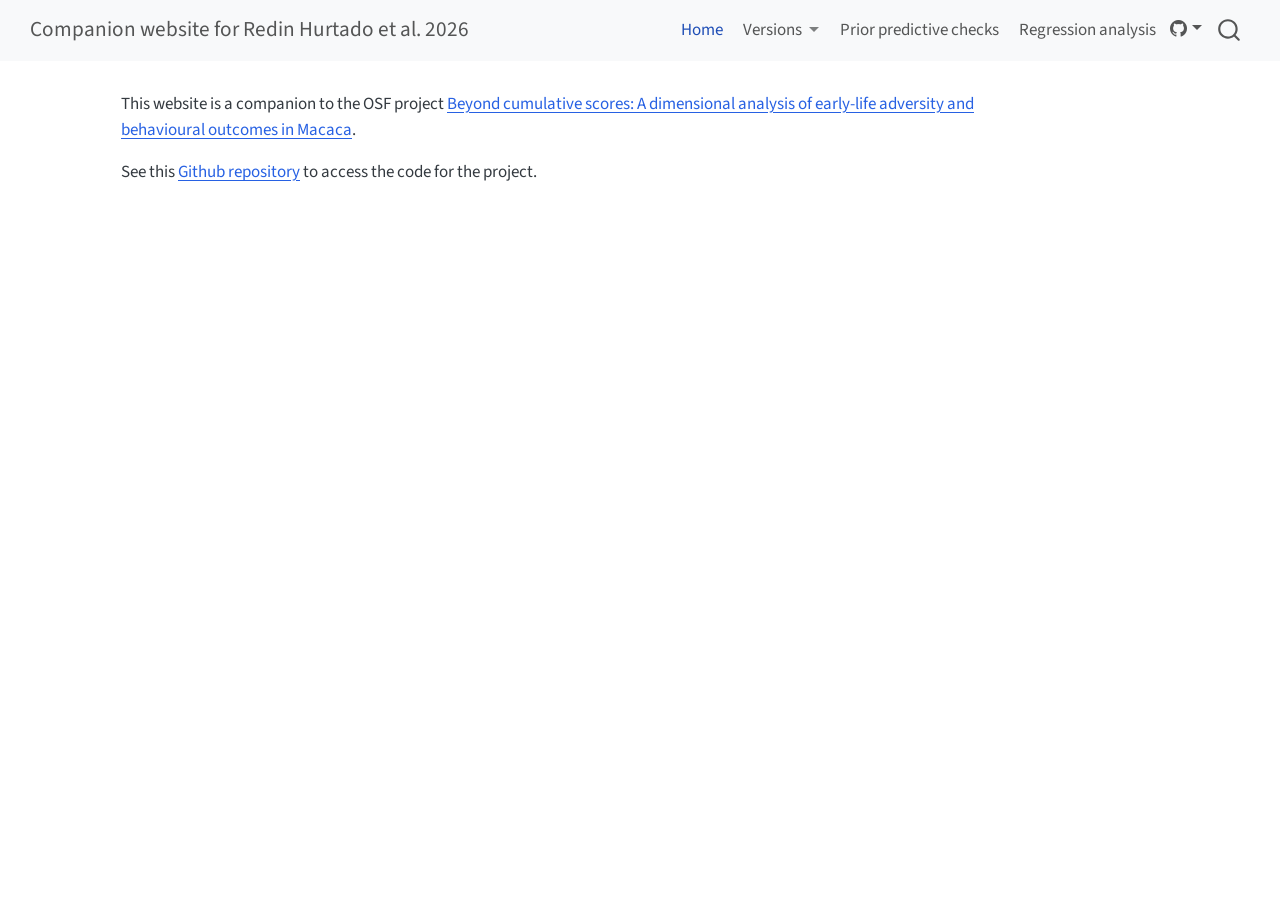
==== commit a00122d4: "Fix printing of summary tables" ====
--- a/docs/index.html
+++ b/docs/index.html
@@ -2,7 +2,7 @@
 <html xmlns="http://www.w3.org/1999/xhtml" lang="en" xml:lang="en"><head>
 
 <meta charset="utf-8">
-<meta name="generator" content="quarto-1.8.26">
+<meta name="generator" content="quarto-1.5.21">
 
 <meta name="viewport" content="width=device-width, initial-scale=1.0, user-scalable=yes">
 
@@ -30,17 +30,15 @@
 <script src="site_libs/quarto-search/fuse.min.js"></script>
 <script src="site_libs/quarto-search/quarto-search.js"></script>
 <meta name="quarto:offset" content="./">
-<script src="site_libs/quarto-html/quarto.js" type="module"></script>
-<script src="site_libs/quarto-html/tabsets/tabsets.js" type="module"></script>
-<script src="site_libs/quarto-html/axe/axe-check.js" type="module"></script>
+<script src="site_libs/quarto-html/quarto.js"></script>
 <script src="site_libs/quarto-html/popper.min.js"></script>
 <script src="site_libs/quarto-html/tippy.umd.min.js"></script>
 <script src="site_libs/quarto-html/anchor.min.js"></script>
 <link href="site_libs/quarto-html/tippy.css" rel="stylesheet">
-<link href="site_libs/quarto-html/quarto-syntax-highlighting-587c61ba64f3a5504c4d52d930310e48.css" rel="stylesheet" id="quarto-text-highlighting-styles">
+<link href="site_libs/quarto-html/quarto-syntax-highlighting.css" rel="stylesheet" id="quarto-text-highlighting-styles">
 <script src="site_libs/bootstrap/bootstrap.min.js"></script>
 <link href="site_libs/bootstrap/bootstrap-icons.css" rel="stylesheet">
-<link href="site_libs/bootstrap/bootstrap-b1e6a513a96426a03b2c2a34324a30a9.min.css" rel="stylesheet" append-hash="true" id="quarto-bootstrap" data-mode="light">
+<link href="site_libs/bootstrap/bootstrap.min.css" rel="stylesheet" id="quarto-bootstrap" data-mode="light">
 <script id="quarto-search-options" type="application/json">{
   "location": "navbar",
   "copy-button": false,
@@ -73,7 +71,7 @@
 <link rel="stylesheet" href="styles.css">
 </head>
 
-<body class="nav-fixed quarto-light">
+<body class="nav-fixed">
 
 <div id="quarto-search-results"></div>
   <header id="quarto-header" class="headroom fixed-top">
@@ -85,7 +83,7 @@
     </a>
   </div>
             <div id="quarto-search" class="" title="Search"></div>
-          <button class="navbar-toggler" type="button" data-bs-toggle="collapse" data-bs-target="#navbarCollapse" aria-controls="navbarCollapse" role="menu" aria-expanded="false" aria-label="Toggle navigation" onclick="if (window.quartoToggleHeadroom) { window.quartoToggleHeadroom(); }">
+          <button class="navbar-toggler" type="button" data-bs-toggle="collapse" data-bs-target="#navbarCollapse" aria-controls="navbarCollapse" aria-expanded="false" aria-label="Toggle navigation" onclick="if (window.quartoToggleHeadroom) { window.quartoToggleHeadroom(); }">
   <span class="navbar-toggler-icon"></span>
 </button>
           <div class="collapse navbar-collapse" id="navbarCollapse">
@@ -95,7 +93,7 @@
 <span class="menu-text">Home</span></a>
   </li>  
   <li class="nav-item dropdown ">
-    <a class="nav-link dropdown-toggle" href="#" id="nav-menu-versions" role="link" data-bs-toggle="dropdown" aria-expanded="false">
+    <a class="nav-link dropdown-toggle" href="#" id="nav-menu-versions" role="button" data-bs-toggle="dropdown" aria-expanded="false">
  <span class="menu-text">Versions</span>
     </a>
     <ul class="dropdown-menu dropdown-menu-end" aria-labelledby="nav-menu-versions">    
@@ -117,7 +115,7 @@
           </div> <!-- /navcollapse -->
             <div class="quarto-navbar-tools">
     <div class="dropdown">
-      <a href="" title="" id="quarto-navigation-tool-dropdown-0" class="quarto-navigation-tool dropdown-toggle px-1" data-bs-toggle="dropdown" aria-expanded="false" role="link" aria-label=""><i class="bi bi-github"></i></a>
+      <a href="" title="" id="quarto-navigation-tool-dropdown-0" class="quarto-navigation-tool dropdown-toggle px-1" data-bs-toggle="dropdown" aria-expanded="false" aria-label=""><i class="bi bi-github"></i></a>
       <ul class="dropdown-menu" aria-labelledby="quarto-navigation-tool-dropdown-0">
           <li>
             <a class="dropdown-item quarto-navbar-tools-item" href="https://github.com/hugomell/paper-redin-hurtado-2026">
@@ -138,7 +136,7 @@
         
     </div>
 <!-- main -->
-<main class="content" id="quarto-document-content"><header id="title-block-header" class="quarto-title-block"></header>
+<main class="content" id="quarto-document-content">
 
 
 
@@ -150,58 +148,43 @@
 
 </main> <!-- /main -->
 <script id="quarto-html-after-body" type="application/javascript">
-  window.document.addEventListener("DOMContentLoaded", function (event) {
-    const icon = "";
-    const anchorJS = new window.AnchorJS();
-    anchorJS.options = {
-      placement: 'right',
-      icon: icon
-    };
-    anchorJS.add('.anchored');
-    const isCodeAnnotation = (el) => {
-      for (const clz of el.classList) {
-        if (clz.startsWith('code-annotation-')) {                     
-          return true;
-        }
-      }
-      return false;
-    }
-    const onCopySuccess = function(e) {
-      // button target
-      const button = e.trigger;
-      // don't keep focus
-      button.blur();
-      // flash "checked"
-      button.classList.add('code-copy-button-checked');
-      var currentTitle = button.getAttribute("title");
-      button.setAttribute("title", "Copied!");
-      let tooltip;
-      if (window.bootstrap) {
-        button.setAttribute("data-bs-toggle", "tooltip");
-        button.setAttribute("data-bs-placement", "left");
-        button.setAttribute("data-bs-title", "Copied!");
-        tooltip = new bootstrap.Tooltip(button, 
-          { trigger: "manual", 
-            customClass: "code-copy-button-tooltip",
-            offset: [0, -8]});
-        tooltip.show();    
-      }
-      setTimeout(function() {
-        if (tooltip) {
-          tooltip.hide();
-          button.removeAttribute("data-bs-title");
-          button.removeAttribute("data-bs-toggle");
-          button.removeAttribute("data-bs-placement");
-        }
-        button.setAttribute("title", currentTitle);
-        button.classList.remove('code-copy-button-checked');
-      }, 1000);
-      // clear code selection
-      e.clearSelection();
-    }
-    const getTextToCopy = function(trigger) {
-      const outerScaffold = trigger.parentElement.cloneNode(true);
-      const codeEl = outerScaffold.querySelector('code');
+window.document.addEventListener("DOMContentLoaded", function (event) {
+  const toggleBodyColorMode = (bsSheetEl) => {
+    const mode = bsSheetEl.getAttribute("data-mode");
+    const bodyEl = window.document.querySelector("body");
+    if (mode === "dark") {
+      bodyEl.classList.add("quarto-dark");
+      bodyEl.classList.remove("quarto-light");
+    } else {
+      bodyEl.classList.add("quarto-light");
+      bodyEl.classList.remove("quarto-dark");
+    }
+  }
+  const toggleBodyColorPrimary = () => {
+    const bsSheetEl = window.document.querySelector("link#quarto-bootstrap");
+    if (bsSheetEl) {
+      toggleBodyColorMode(bsSheetEl);
+    }
+  }
+  toggleBodyColorPrimary();  
+  const icon = "";
+  const anchorJS = new window.AnchorJS();
+  anchorJS.options = {
+    placement: 'right',
+    icon: icon
+  };
+  anchorJS.add('.anchored');
+  const isCodeAnnotation = (el) => {
+    for (const clz of el.classList) {
+      if (clz.startsWith('code-annotation-')) {                     
+        return true;
+      }
+    }
+    return false;
+  }
+  const clipboard = new window.ClipboardJS('.code-copy-button', {
+    text: function(trigger) {
+      const codeEl = trigger.previousElementSibling.cloneNode(true);
       for (const childEl of codeEl.children) {
         if (isCodeAnnotation(childEl)) {
           childEl.remove();
@@ -209,184 +192,184 @@
       }
       return codeEl.innerText;
     }
-    const clipboard = new window.ClipboardJS('.code-copy-button:not([data-in-quarto-modal])', {
-      text: getTextToCopy
+  });
+  clipboard.on('success', function(e) {
+    // button target
+    const button = e.trigger;
+    // don't keep focus
+    button.blur();
+    // flash "checked"
+    button.classList.add('code-copy-button-checked');
+    var currentTitle = button.getAttribute("title");
+    button.setAttribute("title", "Copied!");
+    let tooltip;
+    if (window.bootstrap) {
+      button.setAttribute("data-bs-toggle", "tooltip");
+      button.setAttribute("data-bs-placement", "left");
+      button.setAttribute("data-bs-title", "Copied!");
+      tooltip = new bootstrap.Tooltip(button, 
+        { trigger: "manual", 
+          customClass: "code-copy-button-tooltip",
+          offset: [0, -8]});
+      tooltip.show();    
+    }
+    setTimeout(function() {
+      if (tooltip) {
+        tooltip.hide();
+        button.removeAttribute("data-bs-title");
+        button.removeAttribute("data-bs-toggle");
+        button.removeAttribute("data-bs-placement");
+      }
+      button.setAttribute("title", currentTitle);
+      button.classList.remove('code-copy-button-checked');
+    }, 1000);
+    // clear code selection
+    e.clearSelection();
+  });
+    var localhostRegex = new RegExp(/^(?:http|https):\/\/localhost\:?[0-9]*\//);
+    var mailtoRegex = new RegExp(/^mailto:/);
+      var filterRegex = new RegExp("https:\/\/hugomell\.github\.io\/paper-redin-hurtado-2026\/");
+    var isInternal = (href) => {
+        return filterRegex.test(href) || localhostRegex.test(href) || mailtoRegex.test(href);
+    }
+    // Inspect non-navigation links and adorn them if external
+ 	var links = window.document.querySelectorAll('a[href]:not(.nav-link):not(.navbar-brand):not(.toc-action):not(.sidebar-link):not(.sidebar-item-toggle):not(.pagination-link):not(.no-external):not([aria-hidden]):not(.dropdown-item):not(.quarto-navigation-tool)');
+    for (var i=0; i<links.length; i++) {
+      const link = links[i];
+      if (!isInternal(link.href)) {
+        // undo the damage that might have been done by quarto-nav.js in the case of
+        // links that we want to consider external
+        if (link.dataset.originalHref !== undefined) {
+          link.href = link.dataset.originalHref;
+        }
+      }
+    }
+  function tippyHover(el, contentFn, onTriggerFn, onUntriggerFn) {
+    const config = {
+      allowHTML: true,
+      maxWidth: 500,
+      delay: 100,
+      arrow: false,
+      appendTo: function(el) {
+          return el.parentElement;
+      },
+      interactive: true,
+      interactiveBorder: 10,
+      theme: 'quarto',
+      placement: 'bottom-start',
+    };
+    if (contentFn) {
+      config.content = contentFn;
+    }
+    if (onTriggerFn) {
+      config.onTrigger = onTriggerFn;
+    }
+    if (onUntriggerFn) {
+      config.onUntrigger = onUntriggerFn;
+    }
+    window.tippy(el, config); 
+  }
+  const noterefs = window.document.querySelectorAll('a[role="doc-noteref"]');
+  for (var i=0; i<noterefs.length; i++) {
+    const ref = noterefs[i];
+    tippyHover(ref, function() {
+      // use id or data attribute instead here
+      let href = ref.getAttribute('data-footnote-href') || ref.getAttribute('href');
+      try { href = new URL(href).hash; } catch {}
+      const id = href.replace(/^#\/?/, "");
+      const note = window.document.getElementById(id);
+      if (note) {
+        return note.innerHTML;
+      } else {
+        return "";
+      }
     });
-    clipboard.on('success', onCopySuccess);
-    if (window.document.getElementById('quarto-embedded-source-code-modal')) {
-      const clipboardModal = new window.ClipboardJS('.code-copy-button[data-in-quarto-modal]', {
-        text: getTextToCopy,
-        container: window.document.getElementById('quarto-embedded-source-code-modal')
-      });
-      clipboardModal.on('success', onCopySuccess);
-    }
-      var localhostRegex = new RegExp(/^(?:http|https):\/\/localhost\:?[0-9]*\//);
-      var mailtoRegex = new RegExp(/^mailto:/);
-        var filterRegex = new RegExp("https:\/\/hugomell\.github\.io\/paper-redin-hurtado-2026\/");
-      var isInternal = (href) => {
-          return filterRegex.test(href) || localhostRegex.test(href) || mailtoRegex.test(href);
-      }
-      // Inspect non-navigation links and adorn them if external
-     var links = window.document.querySelectorAll('a[href]:not(.nav-link):not(.navbar-brand):not(.toc-action):not(.sidebar-link):not(.sidebar-item-toggle):not(.pagination-link):not(.no-external):not([aria-hidden]):not(.dropdown-item):not(.quarto-navigation-tool):not(.about-link)');
-      for (var i=0; i<links.length; i++) {
-        const link = links[i];
-        if (!isInternal(link.href)) {
-          // undo the damage that might have been done by quarto-nav.js in the case of
-          // links that we want to consider external
-          if (link.dataset.originalHref !== undefined) {
-            link.href = link.dataset.originalHref;
-          }
-        }
-      }
-    function tippyHover(el, contentFn, onTriggerFn, onUntriggerFn) {
-      const config = {
-        allowHTML: true,
-        maxWidth: 500,
-        delay: 100,
-        arrow: false,
-        appendTo: function(el) {
-            return el.parentElement;
-        },
-        interactive: true,
-        interactiveBorder: 10,
-        theme: 'quarto',
-        placement: 'bottom-start',
-      };
-      if (contentFn) {
-        config.content = contentFn;
-      }
-      if (onTriggerFn) {
-        config.onTrigger = onTriggerFn;
-      }
-      if (onUntriggerFn) {
-        config.onUntrigger = onUntriggerFn;
-      }
-      window.tippy(el, config); 
-    }
-    const noterefs = window.document.querySelectorAll('a[role="doc-noteref"]');
-    for (var i=0; i<noterefs.length; i++) {
-      const ref = noterefs[i];
-      tippyHover(ref, function() {
-        // use id or data attribute instead here
-        let href = ref.getAttribute('data-footnote-href') || ref.getAttribute('href');
-        try { href = new URL(href).hash; } catch {}
-        const id = href.replace(/^#\/?/, "");
-        const note = window.document.getElementById(id);
-        if (note) {
-          return note.innerHTML;
-        } else {
-          return "";
-        }
-      });
-    }
-    const xrefs = window.document.querySelectorAll('a.quarto-xref');
-    const processXRef = (id, note) => {
-      // Strip column container classes
-      const stripColumnClz = (el) => {
-        el.classList.remove("page-full", "page-columns");
-        if (el.children) {
-          for (const child of el.children) {
-            stripColumnClz(child);
-          }
-        }
-      }
-      stripColumnClz(note)
-      if (id === null || id.startsWith('sec-')) {
-        // Special case sections, only their first couple elements
-        const container = document.createElement("div");
-        if (note.children && note.children.length > 2) {
-          container.appendChild(note.children[0].cloneNode(true));
-          for (let i = 1; i < note.children.length; i++) {
-            const child = note.children[i];
-            if (child.tagName === "P" && child.innerText === "") {
-              continue;
-            } else {
-              container.appendChild(child.cloneNode(true));
-              break;
-            }
-          }
-          if (window.Quarto?.typesetMath) {
-            window.Quarto.typesetMath(container);
-          }
-          return container.innerHTML
-        } else {
-          if (window.Quarto?.typesetMath) {
-            window.Quarto.typesetMath(note);
-          }
-          return note.innerHTML;
-        }
+  }
+  const xrefs = window.document.querySelectorAll('a.quarto-xref');
+  const processXRef = (id, note) => {
+    // Strip column container classes
+    const stripColumnClz = (el) => {
+      el.classList.remove("page-full", "page-columns");
+      if (el.children) {
+        for (const child of el.children) {
+          stripColumnClz(child);
+        }
+      }
+    }
+    stripColumnClz(note)
+    if (id === null || id.startsWith('sec-')) {
+      // Special case sections, only their first couple elements
+      const container = document.createElement("div");
+      if (note.children && note.children.length > 2) {
+        container.appendChild(note.children[0].cloneNode(true));
+        for (let i = 1; i < note.children.length; i++) {
+          const child = note.children[i];
+          if (child.tagName === "P" && child.innerText === "") {
+            continue;
+          } else {
+            container.appendChild(child.cloneNode(true));
+            break;
+          }
+        }
+        if (window.Quarto?.typesetMath) {
+          window.Quarto.typesetMath(container);
+        }
+        return container.innerHTML
       } else {
-        // Remove any anchor links if they are present
-        const anchorLink = note.querySelector('a.anchorjs-link');
-        if (anchorLink) {
-          anchorLink.remove();
-        }
         if (window.Quarto?.typesetMath) {
           window.Quarto.typesetMath(note);
         }
-        if (note.classList.contains("callout")) {
-          return note.outerHTML;
+        return note.innerHTML;
+      }
+    } else {
+      // Remove any anchor links if they are present
+      const anchorLink = note.querySelector('a.anchorjs-link');
+      if (anchorLink) {
+        anchorLink.remove();
+      }
+      if (window.Quarto?.typesetMath) {
+        window.Quarto.typesetMath(note);
+      }
+      // TODO in 1.5, we should make sure this works without a callout special case
+      if (note.classList.contains("callout")) {
+        return note.outerHTML;
+      } else {
+        return note.innerHTML;
+      }
+    }
+  }
+  for (var i=0; i<xrefs.length; i++) {
+    const xref = xrefs[i];
+    tippyHover(xref, undefined, function(instance) {
+      instance.disable();
+      let url = xref.getAttribute('href');
+      let hash = undefined; 
+      if (url.startsWith('#')) {
+        hash = url;
+      } else {
+        try { hash = new URL(url).hash; } catch {}
+      }
+      if (hash) {
+        const id = hash.replace(/^#\/?/, "");
+        const note = window.document.getElementById(id);
+        if (note !== null) {
+          try {
+            const html = processXRef(id, note.cloneNode(true));
+            instance.setContent(html);
+          } finally {
+            instance.enable();
+            instance.show();
+          }
         } else {
-          return note.innerHTML;
-        }
-      }
-    }
-    for (var i=0; i<xrefs.length; i++) {
-      const xref = xrefs[i];
-      tippyHover(xref, undefined, function(instance) {
-        instance.disable();
-        let url = xref.getAttribute('href');
-        let hash = undefined; 
-        if (url.startsWith('#')) {
-          hash = url;
-        } else {
-          try { hash = new URL(url).hash; } catch {}
-        }
-        if (hash) {
-          const id = hash.replace(/^#\/?/, "");
-          const note = window.document.getElementById(id);
-          if (note !== null) {
-            try {
-              const html = processXRef(id, note.cloneNode(true));
-              instance.setContent(html);
-            } finally {
-              instance.enable();
-              instance.show();
-            }
-          } else {
-            // See if we can fetch this
-            fetch(url.split('#')[0])
-            .then(res => res.text())
-            .then(html => {
-              const parser = new DOMParser();
-              const htmlDoc = parser.parseFromString(html, "text/html");
-              const note = htmlDoc.getElementById(id);
-              if (note !== null) {
-                const html = processXRef(id, note);
-                instance.setContent(html);
-              } 
-            }).finally(() => {
-              instance.enable();
-              instance.show();
-            });
-          }
-        } else {
-          // See if we can fetch a full url (with no hash to target)
-          // This is a special case and we should probably do some content thinning / targeting
-          fetch(url)
+          // See if we can fetch this
+          fetch(url.split('#')[0])
           .then(res => res.text())
           .then(html => {
             const parser = new DOMParser();
             const htmlDoc = parser.parseFromString(html, "text/html");
-            const note = htmlDoc.querySelector('main.content');
+            const note = htmlDoc.getElementById(id);
             if (note !== null) {
-              // This should only happen for chapter cross references
-              // (since there is no id in the URL)
-              // remove the first header
-              if (note.children.length > 0 && note.children[0].tagName === "HEADER") {
-                note.children[0].remove();
-              }
-              const html = processXRef(null, note);
+              const html = processXRef(id, note);
               instance.setContent(html);
             } 
           }).finally(() => {
@@ -394,161 +377,185 @@
             instance.show();
           });
         }
-      }, function(instance) {
+      } else {
+        // See if we can fetch a full url (with no hash to target)
+        // This is a special case and we should probably do some content thinning / targeting
+        fetch(url)
+        .then(res => res.text())
+        .then(html => {
+          const parser = new DOMParser();
+          const htmlDoc = parser.parseFromString(html, "text/html");
+          const note = htmlDoc.querySelector('main.content');
+          if (note !== null) {
+            // This should only happen for chapter cross references
+            // (since there is no id in the URL)
+            // remove the first header
+            if (note.children.length > 0 && note.children[0].tagName === "HEADER") {
+              note.children[0].remove();
+            }
+            const html = processXRef(null, note);
+            instance.setContent(html);
+          } 
+        }).finally(() => {
+          instance.enable();
+          instance.show();
+        });
+      }
+    }, function(instance) {
+    });
+  }
+      let selectedAnnoteEl;
+      const selectorForAnnotation = ( cell, annotation) => {
+        let cellAttr = 'data-code-cell="' + cell + '"';
+        let lineAttr = 'data-code-annotation="' +  annotation + '"';
+        const selector = 'span[' + cellAttr + '][' + lineAttr + ']';
+        return selector;
+      }
+      const selectCodeLines = (annoteEl) => {
+        const doc = window.document;
+        const targetCell = annoteEl.getAttribute("data-target-cell");
+        const targetAnnotation = annoteEl.getAttribute("data-target-annotation");
+        const annoteSpan = window.document.querySelector(selectorForAnnotation(targetCell, targetAnnotation));
+        const lines = annoteSpan.getAttribute("data-code-lines").split(",");
+        const lineIds = lines.map((line) => {
+          return targetCell + "-" + line;
+        })
+        let top = null;
+        let height = null;
+        let parent = null;
+        if (lineIds.length > 0) {
+            //compute the position of the single el (top and bottom and make a div)
+            const el = window.document.getElementById(lineIds[0]);
+            top = el.offsetTop;
+            height = el.offsetHeight;
+            parent = el.parentElement.parentElement;
+          if (lineIds.length > 1) {
+            const lastEl = window.document.getElementById(lineIds[lineIds.length - 1]);
+            const bottom = lastEl.offsetTop + lastEl.offsetHeight;
+            height = bottom - top;
+          }
+          if (top !== null && height !== null && parent !== null) {
+            // cook up a div (if necessary) and position it 
+            let div = window.document.getElementById("code-annotation-line-highlight");
+            if (div === null) {
+              div = window.document.createElement("div");
+              div.setAttribute("id", "code-annotation-line-highlight");
+              div.style.position = 'absolute';
+              parent.appendChild(div);
+            }
+            div.style.top = top - 2 + "px";
+            div.style.height = height + 4 + "px";
+            div.style.left = 0;
+            let gutterDiv = window.document.getElementById("code-annotation-line-highlight-gutter");
+            if (gutterDiv === null) {
+              gutterDiv = window.document.createElement("div");
+              gutterDiv.setAttribute("id", "code-annotation-line-highlight-gutter");
+              gutterDiv.style.position = 'absolute';
+              const codeCell = window.document.getElementById(targetCell);
+              const gutter = codeCell.querySelector('.code-annotation-gutter');
+              gutter.appendChild(gutterDiv);
+            }
+            gutterDiv.style.top = top - 2 + "px";
+            gutterDiv.style.height = height + 4 + "px";
+          }
+          selectedAnnoteEl = annoteEl;
+        }
+      };
+      const unselectCodeLines = () => {
+        const elementsIds = ["code-annotation-line-highlight", "code-annotation-line-highlight-gutter"];
+        elementsIds.forEach((elId) => {
+          const div = window.document.getElementById(elId);
+          if (div) {
+            div.remove();
+          }
+        });
+        selectedAnnoteEl = undefined;
+      };
+        // Handle positioning of the toggle
+    window.addEventListener(
+      "resize",
+      throttle(() => {
+        elRect = undefined;
+        if (selectedAnnoteEl) {
+          selectCodeLines(selectedAnnoteEl);
+        }
+      }, 10)
+    );
+    function throttle(fn, ms) {
+    let throttle = false;
+    let timer;
+      return (...args) => {
+        if(!throttle) { // first call gets through
+            fn.apply(this, args);
+            throttle = true;
+        } else { // all the others get throttled
+            if(timer) clearTimeout(timer); // cancel #2
+            timer = setTimeout(() => {
+              fn.apply(this, args);
+              timer = throttle = false;
+            }, ms);
+        }
+      };
+    }
+      // Attach click handler to the DT
+      const annoteDls = window.document.querySelectorAll('dt[data-target-cell]');
+      for (const annoteDlNode of annoteDls) {
+        annoteDlNode.addEventListener('click', (event) => {
+          const clickedEl = event.target;
+          if (clickedEl !== selectedAnnoteEl) {
+            unselectCodeLines();
+            const activeEl = window.document.querySelector('dt[data-target-cell].code-annotation-active');
+            if (activeEl) {
+              activeEl.classList.remove('code-annotation-active');
+            }
+            selectCodeLines(clickedEl);
+            clickedEl.classList.add('code-annotation-active');
+          } else {
+            // Unselect the line
+            unselectCodeLines();
+            clickedEl.classList.remove('code-annotation-active');
+          }
+        });
+      }
+  const findCites = (el) => {
+    const parentEl = el.parentElement;
+    if (parentEl) {
+      const cites = parentEl.dataset.cites;
+      if (cites) {
+        return {
+          el,
+          cites: cites.split(' ')
+        };
+      } else {
+        return findCites(el.parentElement)
+      }
+    } else {
+      return undefined;
+    }
+  };
+  var bibliorefs = window.document.querySelectorAll('a[role="doc-biblioref"]');
+  for (var i=0; i<bibliorefs.length; i++) {
+    const ref = bibliorefs[i];
+    const citeInfo = findCites(ref);
+    if (citeInfo) {
+      tippyHover(citeInfo.el, function() {
+        var popup = window.document.createElement('div');
+        citeInfo.cites.forEach(function(cite) {
+          var citeDiv = window.document.createElement('div');
+          citeDiv.classList.add('hanging-indent');
+          citeDiv.classList.add('csl-entry');
+          var biblioDiv = window.document.getElementById('ref-' + cite);
+          if (biblioDiv) {
+            citeDiv.innerHTML = biblioDiv.innerHTML;
+          }
+          popup.appendChild(citeDiv);
+        });
+        return popup.innerHTML;
       });
     }
-        let selectedAnnoteEl;
-        const selectorForAnnotation = ( cell, annotation) => {
-          let cellAttr = 'data-code-cell="' + cell + '"';
-          let lineAttr = 'data-code-annotation="' +  annotation + '"';
-          const selector = 'span[' + cellAttr + '][' + lineAttr + ']';
-          return selector;
-        }
-        const selectCodeLines = (annoteEl) => {
-          const doc = window.document;
-          const targetCell = annoteEl.getAttribute("data-target-cell");
-          const targetAnnotation = annoteEl.getAttribute("data-target-annotation");
-          const annoteSpan = window.document.querySelector(selectorForAnnotation(targetCell, targetAnnotation));
-          const lines = annoteSpan.getAttribute("data-code-lines").split(",");
-          const lineIds = lines.map((line) => {
-            return targetCell + "-" + line;
-          })
-          let top = null;
-          let height = null;
-          let parent = null;
-          if (lineIds.length > 0) {
-              //compute the position of the single el (top and bottom and make a div)
-              const el = window.document.getElementById(lineIds[0]);
-              top = el.offsetTop;
-              height = el.offsetHeight;
-              parent = el.parentElement.parentElement;
-            if (lineIds.length > 1) {
-              const lastEl = window.document.getElementById(lineIds[lineIds.length - 1]);
-              const bottom = lastEl.offsetTop + lastEl.offsetHeight;
-              height = bottom - top;
-            }
-            if (top !== null && height !== null && parent !== null) {
-              // cook up a div (if necessary) and position it 
-              let div = window.document.getElementById("code-annotation-line-highlight");
-              if (div === null) {
-                div = window.document.createElement("div");
-                div.setAttribute("id", "code-annotation-line-highlight");
-                div.style.position = 'absolute';
-                parent.appendChild(div);
-              }
-              div.style.top = top - 2 + "px";
-              div.style.height = height + 4 + "px";
-              div.style.left = 0;
-              let gutterDiv = window.document.getElementById("code-annotation-line-highlight-gutter");
-              if (gutterDiv === null) {
-                gutterDiv = window.document.createElement("div");
-                gutterDiv.setAttribute("id", "code-annotation-line-highlight-gutter");
-                gutterDiv.style.position = 'absolute';
-                const codeCell = window.document.getElementById(targetCell);
-                const gutter = codeCell.querySelector('.code-annotation-gutter');
-                gutter.appendChild(gutterDiv);
-              }
-              gutterDiv.style.top = top - 2 + "px";
-              gutterDiv.style.height = height + 4 + "px";
-            }
-            selectedAnnoteEl = annoteEl;
-          }
-        };
-        const unselectCodeLines = () => {
-          const elementsIds = ["code-annotation-line-highlight", "code-annotation-line-highlight-gutter"];
-          elementsIds.forEach((elId) => {
-            const div = window.document.getElementById(elId);
-            if (div) {
-              div.remove();
-            }
-          });
-          selectedAnnoteEl = undefined;
-        };
-          // Handle positioning of the toggle
-      window.addEventListener(
-        "resize",
-        throttle(() => {
-          elRect = undefined;
-          if (selectedAnnoteEl) {
-            selectCodeLines(selectedAnnoteEl);
-          }
-        }, 10)
-      );
-      function throttle(fn, ms) {
-      let throttle = false;
-      let timer;
-        return (...args) => {
-          if(!throttle) { // first call gets through
-              fn.apply(this, args);
-              throttle = true;
-          } else { // all the others get throttled
-              if(timer) clearTimeout(timer); // cancel #2
-              timer = setTimeout(() => {
-                fn.apply(this, args);
-                timer = throttle = false;
-              }, ms);
-          }
-        };
-      }
-        // Attach click handler to the DT
-        const annoteDls = window.document.querySelectorAll('dt[data-target-cell]');
-        for (const annoteDlNode of annoteDls) {
-          annoteDlNode.addEventListener('click', (event) => {
-            const clickedEl = event.target;
-            if (clickedEl !== selectedAnnoteEl) {
-              unselectCodeLines();
-              const activeEl = window.document.querySelector('dt[data-target-cell].code-annotation-active');
-              if (activeEl) {
-                activeEl.classList.remove('code-annotation-active');
-              }
-              selectCodeLines(clickedEl);
-              clickedEl.classList.add('code-annotation-active');
-            } else {
-              // Unselect the line
-              unselectCodeLines();
-              clickedEl.classList.remove('code-annotation-active');
-            }
-          });
-        }
-    const findCites = (el) => {
-      const parentEl = el.parentElement;
-      if (parentEl) {
-        const cites = parentEl.dataset.cites;
-        if (cites) {
-          return {
-            el,
-            cites: cites.split(' ')
-          };
-        } else {
-          return findCites(el.parentElement)
-        }
-      } else {
-        return undefined;
-      }
-    };
-    var bibliorefs = window.document.querySelectorAll('a[role="doc-biblioref"]');
-    for (var i=0; i<bibliorefs.length; i++) {
-      const ref = bibliorefs[i];
-      const citeInfo = findCites(ref);
-      if (citeInfo) {
-        tippyHover(citeInfo.el, function() {
-          var popup = window.document.createElement('div');
-          citeInfo.cites.forEach(function(cite) {
-            var citeDiv = window.document.createElement('div');
-            citeDiv.classList.add('hanging-indent');
-            citeDiv.classList.add('csl-entry');
-            var biblioDiv = window.document.getElementById('ref-' + cite);
-            if (biblioDiv) {
-              citeDiv.innerHTML = biblioDiv.innerHTML;
-            }
-            popup.appendChild(citeDiv);
-          });
-          return popup.innerHTML;
-        });
-      }
-    }
-  });
-  </script>
+  }
+});
+</script>
 </div> <!-- /content -->
 
 
--- a/docs/site_libs/quarto-html/quarto-syntax-highlighting.css
+++ b/docs/site_libs/quarto-html/quarto-syntax-highlighting.css
@@ -0,0 +1,205 @@
+/* quarto syntax highlight colors */
+:root {
+  --quarto-hl-ot-color: #003B4F;
+  --quarto-hl-at-color: #657422;
+  --quarto-hl-ss-color: #20794D;
+  --quarto-hl-an-color: #5E5E5E;
+  --quarto-hl-fu-color: #4758AB;
+  --quarto-hl-st-color: #20794D;
+  --quarto-hl-cf-color: #003B4F;
+  --quarto-hl-op-color: #5E5E5E;
+  --quarto-hl-er-color: #AD0000;
+  --quarto-hl-bn-color: #AD0000;
+  --quarto-hl-al-color: #AD0000;
+  --quarto-hl-va-color: #111111;
+  --quarto-hl-bu-color: inherit;
+  --quarto-hl-ex-color: inherit;
+  --quarto-hl-pp-color: #AD0000;
+  --quarto-hl-in-color: #5E5E5E;
+  --quarto-hl-vs-color: #20794D;
+  --quarto-hl-wa-color: #5E5E5E;
+  --quarto-hl-do-color: #5E5E5E;
+  --quarto-hl-im-color: #00769E;
+  --quarto-hl-ch-color: #20794D;
+  --quarto-hl-dt-color: #AD0000;
+  --quarto-hl-fl-color: #AD0000;
+  --quarto-hl-co-color: #5E5E5E;
+  --quarto-hl-cv-color: #5E5E5E;
+  --quarto-hl-cn-color: #8f5902;
+  --quarto-hl-sc-color: #5E5E5E;
+  --quarto-hl-dv-color: #AD0000;
+  --quarto-hl-kw-color: #003B4F;
+}
+
+/* other quarto variables */
+:root {
+  --quarto-font-monospace: SFMono-Regular, Menlo, Monaco, Consolas, "Liberation Mono", "Courier New", monospace;
+}
+
+pre > code.sourceCode > span {
+  color: #003B4F;
+}
+
+code span {
+  color: #003B4F;
+}
+
+code.sourceCode > span {
+  color: #003B4F;
+}
+
+div.sourceCode,
+div.sourceCode pre.sourceCode {
+  color: #003B4F;
+}
+
+code span.ot {
+  color: #003B4F;
+  font-style: inherit;
+}
+
+code span.at {
+  color: #657422;
+  font-style: inherit;
+}
+
+code span.ss {
+  color: #20794D;
+  font-style: inherit;
+}
+
+code span.an {
+  color: #5E5E5E;
+  font-style: inherit;
+}
+
+code span.fu {
+  color: #4758AB;
+  font-style: inherit;
+}
+
+code span.st {
+  color: #20794D;
+  font-style: inherit;
+}
+
+code span.cf {
+  color: #003B4F;
+  font-weight: bold;
+  font-style: inherit;
+}
+
+code span.op {
+  color: #5E5E5E;
+  font-style: inherit;
+}
+
+code span.er {
+  color: #AD0000;
+  font-style: inherit;
+}
+
+code span.bn {
+  color: #AD0000;
+  font-style: inherit;
+}
+
+code span.al {
+  color: #AD0000;
+  font-style: inherit;
+}
+
+code span.va {
+  color: #111111;
+  font-style: inherit;
+}
+
+code span.bu {
+  font-style: inherit;
+}
+
+code span.ex {
+  font-style: inherit;
+}
+
+code span.pp {
+  color: #AD0000;
+  font-style: inherit;
+}
+
+code span.in {
+  color: #5E5E5E;
+  font-style: inherit;
+}
+
+code span.vs {
+  color: #20794D;
+  font-style: inherit;
+}
+
+code span.wa {
+  color: #5E5E5E;
+  font-style: italic;
+}
+
+code span.do {
+  color: #5E5E5E;
+  font-style: italic;
+}
+
+code span.im {
+  color: #00769E;
+  font-style: inherit;
+}
+
+code span.ch {
+  color: #20794D;
+  font-style: inherit;
+}
+
+code span.dt {
+  color: #AD0000;
+  font-style: inherit;
+}
+
+code span.fl {
+  color: #AD0000;
+  font-style: inherit;
+}
+
+code span.co {
+  color: #5E5E5E;
+  font-style: inherit;
+}
+
+code span.cv {
+  color: #5E5E5E;
+  font-style: italic;
+}
+
+code span.cn {
+  color: #8f5902;
+  font-style: inherit;
+}
+
+code span.sc {
+  color: #5E5E5E;
+  font-style: inherit;
+}
+
+code span.dv {
+  color: #AD0000;
+  font-style: inherit;
+}
+
+code span.kw {
+  color: #003B4F;
+  font-weight: bold;
+  font-style: inherit;
+}
+
+.prevent-inlining {
+  content: "</";
+}
+
+/*# sourceMappingURL=debc5d5d77c3f9108843748ff7464032.css.map */
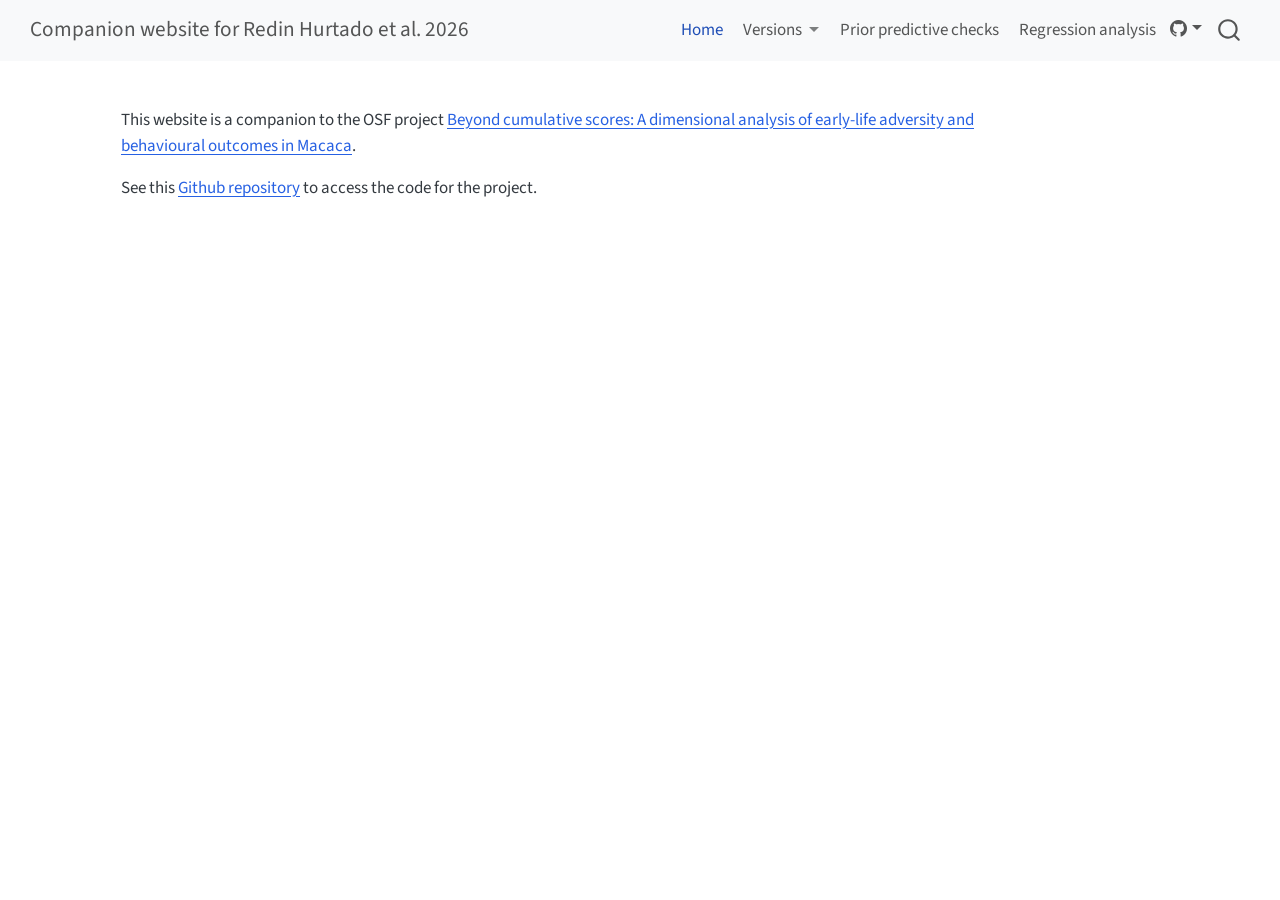
==== commit b23d8617: "Update models formula" ====
--- a/docs/index.html
+++ b/docs/index.html
@@ -2,7 +2,7 @@
 <html xmlns="http://www.w3.org/1999/xhtml" lang="en" xml:lang="en"><head>
 
 <meta charset="utf-8">
-<meta name="generator" content="quarto-1.5.21">
+<meta name="generator" content="quarto-1.8.26">
 
 <meta name="viewport" content="width=device-width, initial-scale=1.0, user-scalable=yes">
 
@@ -30,15 +30,17 @@
 <script src="site_libs/quarto-search/fuse.min.js"></script>
 <script src="site_libs/quarto-search/quarto-search.js"></script>
 <meta name="quarto:offset" content="./">
-<script src="site_libs/quarto-html/quarto.js"></script>
+<script src="site_libs/quarto-html/quarto.js" type="module"></script>
+<script src="site_libs/quarto-html/tabsets/tabsets.js" type="module"></script>
+<script src="site_libs/quarto-html/axe/axe-check.js" type="module"></script>
 <script src="site_libs/quarto-html/popper.min.js"></script>
 <script src="site_libs/quarto-html/tippy.umd.min.js"></script>
 <script src="site_libs/quarto-html/anchor.min.js"></script>
 <link href="site_libs/quarto-html/tippy.css" rel="stylesheet">
-<link href="site_libs/quarto-html/quarto-syntax-highlighting.css" rel="stylesheet" id="quarto-text-highlighting-styles">
+<link href="site_libs/quarto-html/quarto-syntax-highlighting-587c61ba64f3a5504c4d52d930310e48.css" rel="stylesheet" id="quarto-text-highlighting-styles">
 <script src="site_libs/bootstrap/bootstrap.min.js"></script>
 <link href="site_libs/bootstrap/bootstrap-icons.css" rel="stylesheet">
-<link href="site_libs/bootstrap/bootstrap.min.css" rel="stylesheet" id="quarto-bootstrap" data-mode="light">
+<link href="site_libs/bootstrap/bootstrap-b1e6a513a96426a03b2c2a34324a30a9.min.css" rel="stylesheet" append-hash="true" id="quarto-bootstrap" data-mode="light">
 <script id="quarto-search-options" type="application/json">{
   "location": "navbar",
   "copy-button": false,
@@ -71,7 +73,7 @@
 <link rel="stylesheet" href="styles.css">
 </head>
 
-<body class="nav-fixed">
+<body class="nav-fixed quarto-light">
 
 <div id="quarto-search-results"></div>
   <header id="quarto-header" class="headroom fixed-top">
@@ -83,7 +85,7 @@
     </a>
   </div>
             <div id="quarto-search" class="" title="Search"></div>
-          <button class="navbar-toggler" type="button" data-bs-toggle="collapse" data-bs-target="#navbarCollapse" aria-controls="navbarCollapse" aria-expanded="false" aria-label="Toggle navigation" onclick="if (window.quartoToggleHeadroom) { window.quartoToggleHeadroom(); }">
+          <button class="navbar-toggler" type="button" data-bs-toggle="collapse" data-bs-target="#navbarCollapse" aria-controls="navbarCollapse" role="menu" aria-expanded="false" aria-label="Toggle navigation" onclick="if (window.quartoToggleHeadroom) { window.quartoToggleHeadroom(); }">
   <span class="navbar-toggler-icon"></span>
 </button>
           <div class="collapse navbar-collapse" id="navbarCollapse">
@@ -93,7 +95,7 @@
 <span class="menu-text">Home</span></a>
   </li>  
   <li class="nav-item dropdown ">
-    <a class="nav-link dropdown-toggle" href="#" id="nav-menu-versions" role="button" data-bs-toggle="dropdown" aria-expanded="false">
+    <a class="nav-link dropdown-toggle" href="#" id="nav-menu-versions" role="link" data-bs-toggle="dropdown" aria-expanded="false">
  <span class="menu-text">Versions</span>
     </a>
     <ul class="dropdown-menu dropdown-menu-end" aria-labelledby="nav-menu-versions">    
@@ -115,7 +117,7 @@
           </div> <!-- /navcollapse -->
             <div class="quarto-navbar-tools">
     <div class="dropdown">
-      <a href="" title="" id="quarto-navigation-tool-dropdown-0" class="quarto-navigation-tool dropdown-toggle px-1" data-bs-toggle="dropdown" aria-expanded="false" aria-label=""><i class="bi bi-github"></i></a>
+      <a href="" title="" id="quarto-navigation-tool-dropdown-0" class="quarto-navigation-tool dropdown-toggle px-1" data-bs-toggle="dropdown" aria-expanded="false" role="link" aria-label=""><i class="bi bi-github"></i></a>
       <ul class="dropdown-menu" aria-labelledby="quarto-navigation-tool-dropdown-0">
           <li>
             <a class="dropdown-item quarto-navbar-tools-item" href="https://github.com/hugomell/paper-redin-hurtado-2026">
@@ -136,7 +138,7 @@
         
     </div>
 <!-- main -->
-<main class="content" id="quarto-document-content">
+<main class="content" id="quarto-document-content"><header id="title-block-header" class="quarto-title-block"></header>
 
 
 
@@ -148,43 +150,58 @@
 
 </main> <!-- /main -->
 <script id="quarto-html-after-body" type="application/javascript">
-window.document.addEventListener("DOMContentLoaded", function (event) {
-  const toggleBodyColorMode = (bsSheetEl) => {
-    const mode = bsSheetEl.getAttribute("data-mode");
-    const bodyEl = window.document.querySelector("body");
-    if (mode === "dark") {
-      bodyEl.classList.add("quarto-dark");
-      bodyEl.classList.remove("quarto-light");
-    } else {
-      bodyEl.classList.add("quarto-light");
-      bodyEl.classList.remove("quarto-dark");
-    }
-  }
-  const toggleBodyColorPrimary = () => {
-    const bsSheetEl = window.document.querySelector("link#quarto-bootstrap");
-    if (bsSheetEl) {
-      toggleBodyColorMode(bsSheetEl);
-    }
-  }
-  toggleBodyColorPrimary();  
-  const icon = "";
-  const anchorJS = new window.AnchorJS();
-  anchorJS.options = {
-    placement: 'right',
-    icon: icon
-  };
-  anchorJS.add('.anchored');
-  const isCodeAnnotation = (el) => {
-    for (const clz of el.classList) {
-      if (clz.startsWith('code-annotation-')) {                     
-        return true;
-      }
-    }
-    return false;
-  }
-  const clipboard = new window.ClipboardJS('.code-copy-button', {
-    text: function(trigger) {
-      const codeEl = trigger.previousElementSibling.cloneNode(true);
+  window.document.addEventListener("DOMContentLoaded", function (event) {
+    const icon = "";
+    const anchorJS = new window.AnchorJS();
+    anchorJS.options = {
+      placement: 'right',
+      icon: icon
+    };
+    anchorJS.add('.anchored');
+    const isCodeAnnotation = (el) => {
+      for (const clz of el.classList) {
+        if (clz.startsWith('code-annotation-')) {                     
+          return true;
+        }
+      }
+      return false;
+    }
+    const onCopySuccess = function(e) {
+      // button target
+      const button = e.trigger;
+      // don't keep focus
+      button.blur();
+      // flash "checked"
+      button.classList.add('code-copy-button-checked');
+      var currentTitle = button.getAttribute("title");
+      button.setAttribute("title", "Copied!");
+      let tooltip;
+      if (window.bootstrap) {
+        button.setAttribute("data-bs-toggle", "tooltip");
+        button.setAttribute("data-bs-placement", "left");
+        button.setAttribute("data-bs-title", "Copied!");
+        tooltip = new bootstrap.Tooltip(button, 
+          { trigger: "manual", 
+            customClass: "code-copy-button-tooltip",
+            offset: [0, -8]});
+        tooltip.show();    
+      }
+      setTimeout(function() {
+        if (tooltip) {
+          tooltip.hide();
+          button.removeAttribute("data-bs-title");
+          button.removeAttribute("data-bs-toggle");
+          button.removeAttribute("data-bs-placement");
+        }
+        button.setAttribute("title", currentTitle);
+        button.classList.remove('code-copy-button-checked');
+      }, 1000);
+      // clear code selection
+      e.clearSelection();
+    }
+    const getTextToCopy = function(trigger) {
+      const outerScaffold = trigger.parentElement.cloneNode(true);
+      const codeEl = outerScaffold.querySelector('code');
       for (const childEl of codeEl.children) {
         if (isCodeAnnotation(childEl)) {
           childEl.remove();
@@ -192,184 +209,184 @@
       }
       return codeEl.innerText;
     }
-  });
-  clipboard.on('success', function(e) {
-    // button target
-    const button = e.trigger;
-    // don't keep focus
-    button.blur();
-    // flash "checked"
-    button.classList.add('code-copy-button-checked');
-    var currentTitle = button.getAttribute("title");
-    button.setAttribute("title", "Copied!");
-    let tooltip;
-    if (window.bootstrap) {
-      button.setAttribute("data-bs-toggle", "tooltip");
-      button.setAttribute("data-bs-placement", "left");
-      button.setAttribute("data-bs-title", "Copied!");
-      tooltip = new bootstrap.Tooltip(button, 
-        { trigger: "manual", 
-          customClass: "code-copy-button-tooltip",
-          offset: [0, -8]});
-      tooltip.show();    
-    }
-    setTimeout(function() {
-      if (tooltip) {
-        tooltip.hide();
-        button.removeAttribute("data-bs-title");
-        button.removeAttribute("data-bs-toggle");
-        button.removeAttribute("data-bs-placement");
-      }
-      button.setAttribute("title", currentTitle);
-      button.classList.remove('code-copy-button-checked');
-    }, 1000);
-    // clear code selection
-    e.clearSelection();
-  });
-    var localhostRegex = new RegExp(/^(?:http|https):\/\/localhost\:?[0-9]*\//);
-    var mailtoRegex = new RegExp(/^mailto:/);
-      var filterRegex = new RegExp("https:\/\/hugomell\.github\.io\/paper-redin-hurtado-2026\/");
-    var isInternal = (href) => {
-        return filterRegex.test(href) || localhostRegex.test(href) || mailtoRegex.test(href);
-    }
-    // Inspect non-navigation links and adorn them if external
- 	var links = window.document.querySelectorAll('a[href]:not(.nav-link):not(.navbar-brand):not(.toc-action):not(.sidebar-link):not(.sidebar-item-toggle):not(.pagination-link):not(.no-external):not([aria-hidden]):not(.dropdown-item):not(.quarto-navigation-tool)');
-    for (var i=0; i<links.length; i++) {
-      const link = links[i];
-      if (!isInternal(link.href)) {
-        // undo the damage that might have been done by quarto-nav.js in the case of
-        // links that we want to consider external
-        if (link.dataset.originalHref !== undefined) {
-          link.href = link.dataset.originalHref;
-        }
-      }
-    }
-  function tippyHover(el, contentFn, onTriggerFn, onUntriggerFn) {
-    const config = {
-      allowHTML: true,
-      maxWidth: 500,
-      delay: 100,
-      arrow: false,
-      appendTo: function(el) {
-          return el.parentElement;
-      },
-      interactive: true,
-      interactiveBorder: 10,
-      theme: 'quarto',
-      placement: 'bottom-start',
-    };
-    if (contentFn) {
-      config.content = contentFn;
-    }
-    if (onTriggerFn) {
-      config.onTrigger = onTriggerFn;
-    }
-    if (onUntriggerFn) {
-      config.onUntrigger = onUntriggerFn;
-    }
-    window.tippy(el, config); 
-  }
-  const noterefs = window.document.querySelectorAll('a[role="doc-noteref"]');
-  for (var i=0; i<noterefs.length; i++) {
-    const ref = noterefs[i];
-    tippyHover(ref, function() {
-      // use id or data attribute instead here
-      let href = ref.getAttribute('data-footnote-href') || ref.getAttribute('href');
-      try { href = new URL(href).hash; } catch {}
-      const id = href.replace(/^#\/?/, "");
-      const note = window.document.getElementById(id);
-      if (note) {
-        return note.innerHTML;
+    const clipboard = new window.ClipboardJS('.code-copy-button:not([data-in-quarto-modal])', {
+      text: getTextToCopy
+    });
+    clipboard.on('success', onCopySuccess);
+    if (window.document.getElementById('quarto-embedded-source-code-modal')) {
+      const clipboardModal = new window.ClipboardJS('.code-copy-button[data-in-quarto-modal]', {
+        text: getTextToCopy,
+        container: window.document.getElementById('quarto-embedded-source-code-modal')
+      });
+      clipboardModal.on('success', onCopySuccess);
+    }
+      var localhostRegex = new RegExp(/^(?:http|https):\/\/localhost\:?[0-9]*\//);
+      var mailtoRegex = new RegExp(/^mailto:/);
+        var filterRegex = new RegExp("https:\/\/hugomell\.github\.io\/paper-redin-hurtado-2026\/");
+      var isInternal = (href) => {
+          return filterRegex.test(href) || localhostRegex.test(href) || mailtoRegex.test(href);
+      }
+      // Inspect non-navigation links and adorn them if external
+     var links = window.document.querySelectorAll('a[href]:not(.nav-link):not(.navbar-brand):not(.toc-action):not(.sidebar-link):not(.sidebar-item-toggle):not(.pagination-link):not(.no-external):not([aria-hidden]):not(.dropdown-item):not(.quarto-navigation-tool):not(.about-link)');
+      for (var i=0; i<links.length; i++) {
+        const link = links[i];
+        if (!isInternal(link.href)) {
+          // undo the damage that might have been done by quarto-nav.js in the case of
+          // links that we want to consider external
+          if (link.dataset.originalHref !== undefined) {
+            link.href = link.dataset.originalHref;
+          }
+        }
+      }
+    function tippyHover(el, contentFn, onTriggerFn, onUntriggerFn) {
+      const config = {
+        allowHTML: true,
+        maxWidth: 500,
+        delay: 100,
+        arrow: false,
+        appendTo: function(el) {
+            return el.parentElement;
+        },
+        interactive: true,
+        interactiveBorder: 10,
+        theme: 'quarto',
+        placement: 'bottom-start',
+      };
+      if (contentFn) {
+        config.content = contentFn;
+      }
+      if (onTriggerFn) {
+        config.onTrigger = onTriggerFn;
+      }
+      if (onUntriggerFn) {
+        config.onUntrigger = onUntriggerFn;
+      }
+      window.tippy(el, config); 
+    }
+    const noterefs = window.document.querySelectorAll('a[role="doc-noteref"]');
+    for (var i=0; i<noterefs.length; i++) {
+      const ref = noterefs[i];
+      tippyHover(ref, function() {
+        // use id or data attribute instead here
+        let href = ref.getAttribute('data-footnote-href') || ref.getAttribute('href');
+        try { href = new URL(href).hash; } catch {}
+        const id = href.replace(/^#\/?/, "");
+        const note = window.document.getElementById(id);
+        if (note) {
+          return note.innerHTML;
+        } else {
+          return "";
+        }
+      });
+    }
+    const xrefs = window.document.querySelectorAll('a.quarto-xref');
+    const processXRef = (id, note) => {
+      // Strip column container classes
+      const stripColumnClz = (el) => {
+        el.classList.remove("page-full", "page-columns");
+        if (el.children) {
+          for (const child of el.children) {
+            stripColumnClz(child);
+          }
+        }
+      }
+      stripColumnClz(note)
+      if (id === null || id.startsWith('sec-')) {
+        // Special case sections, only their first couple elements
+        const container = document.createElement("div");
+        if (note.children && note.children.length > 2) {
+          container.appendChild(note.children[0].cloneNode(true));
+          for (let i = 1; i < note.children.length; i++) {
+            const child = note.children[i];
+            if (child.tagName === "P" && child.innerText === "") {
+              continue;
+            } else {
+              container.appendChild(child.cloneNode(true));
+              break;
+            }
+          }
+          if (window.Quarto?.typesetMath) {
+            window.Quarto.typesetMath(container);
+          }
+          return container.innerHTML
+        } else {
+          if (window.Quarto?.typesetMath) {
+            window.Quarto.typesetMath(note);
+          }
+          return note.innerHTML;
+        }
       } else {
-        return "";
-      }
-    });
-  }
-  const xrefs = window.document.querySelectorAll('a.quarto-xref');
-  const processXRef = (id, note) => {
-    // Strip column container classes
-    const stripColumnClz = (el) => {
-      el.classList.remove("page-full", "page-columns");
-      if (el.children) {
-        for (const child of el.children) {
-          stripColumnClz(child);
-        }
-      }
-    }
-    stripColumnClz(note)
-    if (id === null || id.startsWith('sec-')) {
-      // Special case sections, only their first couple elements
-      const container = document.createElement("div");
-      if (note.children && note.children.length > 2) {
-        container.appendChild(note.children[0].cloneNode(true));
-        for (let i = 1; i < note.children.length; i++) {
-          const child = note.children[i];
-          if (child.tagName === "P" && child.innerText === "") {
-            continue;
-          } else {
-            container.appendChild(child.cloneNode(true));
-            break;
-          }
-        }
-        if (window.Quarto?.typesetMath) {
-          window.Quarto.typesetMath(container);
-        }
-        return container.innerHTML
-      } else {
+        // Remove any anchor links if they are present
+        const anchorLink = note.querySelector('a.anchorjs-link');
+        if (anchorLink) {
+          anchorLink.remove();
+        }
         if (window.Quarto?.typesetMath) {
           window.Quarto.typesetMath(note);
         }
-        return note.innerHTML;
-      }
-    } else {
-      // Remove any anchor links if they are present
-      const anchorLink = note.querySelector('a.anchorjs-link');
-      if (anchorLink) {
-        anchorLink.remove();
-      }
-      if (window.Quarto?.typesetMath) {
-        window.Quarto.typesetMath(note);
-      }
-      // TODO in 1.5, we should make sure this works without a callout special case
-      if (note.classList.contains("callout")) {
-        return note.outerHTML;
-      } else {
-        return note.innerHTML;
-      }
-    }
-  }
-  for (var i=0; i<xrefs.length; i++) {
-    const xref = xrefs[i];
-    tippyHover(xref, undefined, function(instance) {
-      instance.disable();
-      let url = xref.getAttribute('href');
-      let hash = undefined; 
-      if (url.startsWith('#')) {
-        hash = url;
-      } else {
-        try { hash = new URL(url).hash; } catch {}
-      }
-      if (hash) {
-        const id = hash.replace(/^#\/?/, "");
-        const note = window.document.getElementById(id);
-        if (note !== null) {
-          try {
-            const html = processXRef(id, note.cloneNode(true));
-            instance.setContent(html);
-          } finally {
-            instance.enable();
-            instance.show();
-          }
+        if (note.classList.contains("callout")) {
+          return note.outerHTML;
         } else {
-          // See if we can fetch this
-          fetch(url.split('#')[0])
+          return note.innerHTML;
+        }
+      }
+    }
+    for (var i=0; i<xrefs.length; i++) {
+      const xref = xrefs[i];
+      tippyHover(xref, undefined, function(instance) {
+        instance.disable();
+        let url = xref.getAttribute('href');
+        let hash = undefined; 
+        if (url.startsWith('#')) {
+          hash = url;
+        } else {
+          try { hash = new URL(url).hash; } catch {}
+        }
+        if (hash) {
+          const id = hash.replace(/^#\/?/, "");
+          const note = window.document.getElementById(id);
+          if (note !== null) {
+            try {
+              const html = processXRef(id, note.cloneNode(true));
+              instance.setContent(html);
+            } finally {
+              instance.enable();
+              instance.show();
+            }
+          } else {
+            // See if we can fetch this
+            fetch(url.split('#')[0])
+            .then(res => res.text())
+            .then(html => {
+              const parser = new DOMParser();
+              const htmlDoc = parser.parseFromString(html, "text/html");
+              const note = htmlDoc.getElementById(id);
+              if (note !== null) {
+                const html = processXRef(id, note);
+                instance.setContent(html);
+              } 
+            }).finally(() => {
+              instance.enable();
+              instance.show();
+            });
+          }
+        } else {
+          // See if we can fetch a full url (with no hash to target)
+          // This is a special case and we should probably do some content thinning / targeting
+          fetch(url)
           .then(res => res.text())
           .then(html => {
             const parser = new DOMParser();
             const htmlDoc = parser.parseFromString(html, "text/html");
-            const note = htmlDoc.getElementById(id);
+            const note = htmlDoc.querySelector('main.content');
             if (note !== null) {
-              const html = processXRef(id, note);
+              // This should only happen for chapter cross references
+              // (since there is no id in the URL)
+              // remove the first header
+              if (note.children.length > 0 && note.children[0].tagName === "HEADER") {
+                note.children[0].remove();
+              }
+              const html = processXRef(null, note);
               instance.setContent(html);
             } 
           }).finally(() => {
@@ -377,185 +394,161 @@
             instance.show();
           });
         }
+      }, function(instance) {
+      });
+    }
+        let selectedAnnoteEl;
+        const selectorForAnnotation = ( cell, annotation) => {
+          let cellAttr = 'data-code-cell="' + cell + '"';
+          let lineAttr = 'data-code-annotation="' +  annotation + '"';
+          const selector = 'span[' + cellAttr + '][' + lineAttr + ']';
+          return selector;
+        }
+        const selectCodeLines = (annoteEl) => {
+          const doc = window.document;
+          const targetCell = annoteEl.getAttribute("data-target-cell");
+          const targetAnnotation = annoteEl.getAttribute("data-target-annotation");
+          const annoteSpan = window.document.querySelector(selectorForAnnotation(targetCell, targetAnnotation));
+          const lines = annoteSpan.getAttribute("data-code-lines").split(",");
+          const lineIds = lines.map((line) => {
+            return targetCell + "-" + line;
+          })
+          let top = null;
+          let height = null;
+          let parent = null;
+          if (lineIds.length > 0) {
+              //compute the position of the single el (top and bottom and make a div)
+              const el = window.document.getElementById(lineIds[0]);
+              top = el.offsetTop;
+              height = el.offsetHeight;
+              parent = el.parentElement.parentElement;
+            if (lineIds.length > 1) {
+              const lastEl = window.document.getElementById(lineIds[lineIds.length - 1]);
+              const bottom = lastEl.offsetTop + lastEl.offsetHeight;
+              height = bottom - top;
+            }
+            if (top !== null && height !== null && parent !== null) {
+              // cook up a div (if necessary) and position it 
+              let div = window.document.getElementById("code-annotation-line-highlight");
+              if (div === null) {
+                div = window.document.createElement("div");
+                div.setAttribute("id", "code-annotation-line-highlight");
+                div.style.position = 'absolute';
+                parent.appendChild(div);
+              }
+              div.style.top = top - 2 + "px";
+              div.style.height = height + 4 + "px";
+              div.style.left = 0;
+              let gutterDiv = window.document.getElementById("code-annotation-line-highlight-gutter");
+              if (gutterDiv === null) {
+                gutterDiv = window.document.createElement("div");
+                gutterDiv.setAttribute("id", "code-annotation-line-highlight-gutter");
+                gutterDiv.style.position = 'absolute';
+                const codeCell = window.document.getElementById(targetCell);
+                const gutter = codeCell.querySelector('.code-annotation-gutter');
+                gutter.appendChild(gutterDiv);
+              }
+              gutterDiv.style.top = top - 2 + "px";
+              gutterDiv.style.height = height + 4 + "px";
+            }
+            selectedAnnoteEl = annoteEl;
+          }
+        };
+        const unselectCodeLines = () => {
+          const elementsIds = ["code-annotation-line-highlight", "code-annotation-line-highlight-gutter"];
+          elementsIds.forEach((elId) => {
+            const div = window.document.getElementById(elId);
+            if (div) {
+              div.remove();
+            }
+          });
+          selectedAnnoteEl = undefined;
+        };
+          // Handle positioning of the toggle
+      window.addEventListener(
+        "resize",
+        throttle(() => {
+          elRect = undefined;
+          if (selectedAnnoteEl) {
+            selectCodeLines(selectedAnnoteEl);
+          }
+        }, 10)
+      );
+      function throttle(fn, ms) {
+      let throttle = false;
+      let timer;
+        return (...args) => {
+          if(!throttle) { // first call gets through
+              fn.apply(this, args);
+              throttle = true;
+          } else { // all the others get throttled
+              if(timer) clearTimeout(timer); // cancel #2
+              timer = setTimeout(() => {
+                fn.apply(this, args);
+                timer = throttle = false;
+              }, ms);
+          }
+        };
+      }
+        // Attach click handler to the DT
+        const annoteDls = window.document.querySelectorAll('dt[data-target-cell]');
+        for (const annoteDlNode of annoteDls) {
+          annoteDlNode.addEventListener('click', (event) => {
+            const clickedEl = event.target;
+            if (clickedEl !== selectedAnnoteEl) {
+              unselectCodeLines();
+              const activeEl = window.document.querySelector('dt[data-target-cell].code-annotation-active');
+              if (activeEl) {
+                activeEl.classList.remove('code-annotation-active');
+              }
+              selectCodeLines(clickedEl);
+              clickedEl.classList.add('code-annotation-active');
+            } else {
+              // Unselect the line
+              unselectCodeLines();
+              clickedEl.classList.remove('code-annotation-active');
+            }
+          });
+        }
+    const findCites = (el) => {
+      const parentEl = el.parentElement;
+      if (parentEl) {
+        const cites = parentEl.dataset.cites;
+        if (cites) {
+          return {
+            el,
+            cites: cites.split(' ')
+          };
+        } else {
+          return findCites(el.parentElement)
+        }
       } else {
-        // See if we can fetch a full url (with no hash to target)
-        // This is a special case and we should probably do some content thinning / targeting
-        fetch(url)
-        .then(res => res.text())
-        .then(html => {
-          const parser = new DOMParser();
-          const htmlDoc = parser.parseFromString(html, "text/html");
-          const note = htmlDoc.querySelector('main.content');
-          if (note !== null) {
-            // This should only happen for chapter cross references
-            // (since there is no id in the URL)
-            // remove the first header
-            if (note.children.length > 0 && note.children[0].tagName === "HEADER") {
-              note.children[0].remove();
-            }
-            const html = processXRef(null, note);
-            instance.setContent(html);
-          } 
-        }).finally(() => {
-          instance.enable();
-          instance.show();
+        return undefined;
+      }
+    };
+    var bibliorefs = window.document.querySelectorAll('a[role="doc-biblioref"]');
+    for (var i=0; i<bibliorefs.length; i++) {
+      const ref = bibliorefs[i];
+      const citeInfo = findCites(ref);
+      if (citeInfo) {
+        tippyHover(citeInfo.el, function() {
+          var popup = window.document.createElement('div');
+          citeInfo.cites.forEach(function(cite) {
+            var citeDiv = window.document.createElement('div');
+            citeDiv.classList.add('hanging-indent');
+            citeDiv.classList.add('csl-entry');
+            var biblioDiv = window.document.getElementById('ref-' + cite);
+            if (biblioDiv) {
+              citeDiv.innerHTML = biblioDiv.innerHTML;
+            }
+            popup.appendChild(citeDiv);
+          });
+          return popup.innerHTML;
         });
       }
-    }, function(instance) {
-    });
-  }
-      let selectedAnnoteEl;
-      const selectorForAnnotation = ( cell, annotation) => {
-        let cellAttr = 'data-code-cell="' + cell + '"';
-        let lineAttr = 'data-code-annotation="' +  annotation + '"';
-        const selector = 'span[' + cellAttr + '][' + lineAttr + ']';
-        return selector;
-      }
-      const selectCodeLines = (annoteEl) => {
-        const doc = window.document;
-        const targetCell = annoteEl.getAttribute("data-target-cell");
-        const targetAnnotation = annoteEl.getAttribute("data-target-annotation");
-        const annoteSpan = window.document.querySelector(selectorForAnnotation(targetCell, targetAnnotation));
-        const lines = annoteSpan.getAttribute("data-code-lines").split(",");
-        const lineIds = lines.map((line) => {
-          return targetCell + "-" + line;
-        })
-        let top = null;
-        let height = null;
-        let parent = null;
-        if (lineIds.length > 0) {
-            //compute the position of the single el (top and bottom and make a div)
-            const el = window.document.getElementById(lineIds[0]);
-            top = el.offsetTop;
-            height = el.offsetHeight;
-            parent = el.parentElement.parentElement;
-          if (lineIds.length > 1) {
-            const lastEl = window.document.getElementById(lineIds[lineIds.length - 1]);
-            const bottom = lastEl.offsetTop + lastEl.offsetHeight;
-            height = bottom - top;
-          }
-          if (top !== null && height !== null && parent !== null) {
-            // cook up a div (if necessary) and position it 
-            let div = window.document.getElementById("code-annotation-line-highlight");
-            if (div === null) {
-              div = window.document.createElement("div");
-              div.setAttribute("id", "code-annotation-line-highlight");
-              div.style.position = 'absolute';
-              parent.appendChild(div);
-            }
-            div.style.top = top - 2 + "px";
-            div.style.height = height + 4 + "px";
-            div.style.left = 0;
-            let gutterDiv = window.document.getElementById("code-annotation-line-highlight-gutter");
-            if (gutterDiv === null) {
-              gutterDiv = window.document.createElement("div");
-              gutterDiv.setAttribute("id", "code-annotation-line-highlight-gutter");
-              gutterDiv.style.position = 'absolute';
-              const codeCell = window.document.getElementById(targetCell);
-              const gutter = codeCell.querySelector('.code-annotation-gutter');
-              gutter.appendChild(gutterDiv);
-            }
-            gutterDiv.style.top = top - 2 + "px";
-            gutterDiv.style.height = height + 4 + "px";
-          }
-          selectedAnnoteEl = annoteEl;
-        }
-      };
-      const unselectCodeLines = () => {
-        const elementsIds = ["code-annotation-line-highlight", "code-annotation-line-highlight-gutter"];
-        elementsIds.forEach((elId) => {
-          const div = window.document.getElementById(elId);
-          if (div) {
-            div.remove();
-          }
-        });
-        selectedAnnoteEl = undefined;
-      };
-        // Handle positioning of the toggle
-    window.addEventListener(
-      "resize",
-      throttle(() => {
-        elRect = undefined;
-        if (selectedAnnoteEl) {
-          selectCodeLines(selectedAnnoteEl);
-        }
-      }, 10)
-    );
-    function throttle(fn, ms) {
-    let throttle = false;
-    let timer;
-      return (...args) => {
-        if(!throttle) { // first call gets through
-            fn.apply(this, args);
-            throttle = true;
-        } else { // all the others get throttled
-            if(timer) clearTimeout(timer); // cancel #2
-            timer = setTimeout(() => {
-              fn.apply(this, args);
-              timer = throttle = false;
-            }, ms);
-        }
-      };
-    }
-      // Attach click handler to the DT
-      const annoteDls = window.document.querySelectorAll('dt[data-target-cell]');
-      for (const annoteDlNode of annoteDls) {
-        annoteDlNode.addEventListener('click', (event) => {
-          const clickedEl = event.target;
-          if (clickedEl !== selectedAnnoteEl) {
-            unselectCodeLines();
-            const activeEl = window.document.querySelector('dt[data-target-cell].code-annotation-active');
-            if (activeEl) {
-              activeEl.classList.remove('code-annotation-active');
-            }
-            selectCodeLines(clickedEl);
-            clickedEl.classList.add('code-annotation-active');
-          } else {
-            // Unselect the line
-            unselectCodeLines();
-            clickedEl.classList.remove('code-annotation-active');
-          }
-        });
-      }
-  const findCites = (el) => {
-    const parentEl = el.parentElement;
-    if (parentEl) {
-      const cites = parentEl.dataset.cites;
-      if (cites) {
-        return {
-          el,
-          cites: cites.split(' ')
-        };
-      } else {
-        return findCites(el.parentElement)
-      }
-    } else {
-      return undefined;
-    }
-  };
-  var bibliorefs = window.document.querySelectorAll('a[role="doc-biblioref"]');
-  for (var i=0; i<bibliorefs.length; i++) {
-    const ref = bibliorefs[i];
-    const citeInfo = findCites(ref);
-    if (citeInfo) {
-      tippyHover(citeInfo.el, function() {
-        var popup = window.document.createElement('div');
-        citeInfo.cites.forEach(function(cite) {
-          var citeDiv = window.document.createElement('div');
-          citeDiv.classList.add('hanging-indent');
-          citeDiv.classList.add('csl-entry');
-          var biblioDiv = window.document.getElementById('ref-' + cite);
-          if (biblioDiv) {
-            citeDiv.innerHTML = biblioDiv.innerHTML;
-          }
-          popup.appendChild(citeDiv);
-        });
-        return popup.innerHTML;
-      });
-    }
-  }
-});
-</script>
+    }
+  });
+  </script>
 </div> <!-- /content -->
 
 
--- a/docs/site_libs/quarto-html/quarto-syntax-highlighting-587c61ba64f3a5504c4d52d930310e48.css
+++ b/docs/site_libs/quarto-html/quarto-syntax-highlighting-587c61ba64f3a5504c4d52d930310e48.css
@@ -0,0 +1,236 @@
+/* quarto syntax highlight colors */
+:root {
+  --quarto-hl-ot-color: #003B4F;
+  --quarto-hl-at-color: #657422;
+  --quarto-hl-ss-color: #20794D;
+  --quarto-hl-an-color: #5E5E5E;
+  --quarto-hl-fu-color: #4758AB;
+  --quarto-hl-st-color: #20794D;
+  --quarto-hl-cf-color: #003B4F;
+  --quarto-hl-op-color: #5E5E5E;
+  --quarto-hl-er-color: #AD0000;
+  --quarto-hl-bn-color: #AD0000;
+  --quarto-hl-al-color: #AD0000;
+  --quarto-hl-va-color: #111111;
+  --quarto-hl-bu-color: inherit;
+  --quarto-hl-ex-color: inherit;
+  --quarto-hl-pp-color: #AD0000;
+  --quarto-hl-in-color: #5E5E5E;
+  --quarto-hl-vs-color: #20794D;
+  --quarto-hl-wa-color: #5E5E5E;
+  --quarto-hl-do-color: #5E5E5E;
+  --quarto-hl-im-color: #00769E;
+  --quarto-hl-ch-color: #20794D;
+  --quarto-hl-dt-color: #AD0000;
+  --quarto-hl-fl-color: #AD0000;
+  --quarto-hl-co-color: #5E5E5E;
+  --quarto-hl-cv-color: #5E5E5E;
+  --quarto-hl-cn-color: #8f5902;
+  --quarto-hl-sc-color: #5E5E5E;
+  --quarto-hl-dv-color: #AD0000;
+  --quarto-hl-kw-color: #003B4F;
+}
+
+/* other quarto variables */
+:root {
+  --quarto-font-monospace: SFMono-Regular, Menlo, Monaco, Consolas, "Liberation Mono", "Courier New", monospace;
+}
+
+/* syntax highlight based on Pandoc's rules */
+pre > code.sourceCode > span {
+  color: #003B4F;
+}
+
+code.sourceCode > span {
+  color: #003B4F;
+}
+
+div.sourceCode,
+div.sourceCode pre.sourceCode {
+  color: #003B4F;
+}
+
+/* Normal */
+code span {
+  color: #003B4F;
+}
+
+/* Alert */
+code span.al {
+  color: #AD0000;
+  font-style: inherit;
+}
+
+/* Annotation */
+code span.an {
+  color: #5E5E5E;
+  font-style: inherit;
+}
+
+/* Attribute */
+code span.at {
+  color: #657422;
+  font-style: inherit;
+}
+
+/* BaseN */
+code span.bn {
+  color: #AD0000;
+  font-style: inherit;
+}
+
+/* BuiltIn */
+code span.bu {
+  font-style: inherit;
+}
+
+/* ControlFlow */
+code span.cf {
+  color: #003B4F;
+  font-weight: bold;
+  font-style: inherit;
+}
+
+/* Char */
+code span.ch {
+  color: #20794D;
+  font-style: inherit;
+}
+
+/* Constant */
+code span.cn {
+  color: #8f5902;
+  font-style: inherit;
+}
+
+/* Comment */
+code span.co {
+  color: #5E5E5E;
+  font-style: inherit;
+}
+
+/* CommentVar */
+code span.cv {
+  color: #5E5E5E;
+  font-style: italic;
+}
+
+/* Documentation */
+code span.do {
+  color: #5E5E5E;
+  font-style: italic;
+}
+
+/* DataType */
+code span.dt {
+  color: #AD0000;
+  font-style: inherit;
+}
+
+/* DecVal */
+code span.dv {
+  color: #AD0000;
+  font-style: inherit;
+}
+
+/* Error */
+code span.er {
+  color: #AD0000;
+  font-style: inherit;
+}
+
+/* Extension */
+code span.ex {
+  font-style: inherit;
+}
+
+/* Float */
+code span.fl {
+  color: #AD0000;
+  font-style: inherit;
+}
+
+/* Function */
+code span.fu {
+  color: #4758AB;
+  font-style: inherit;
+}
+
+/* Import */
+code span.im {
+  color: #00769E;
+  font-style: inherit;
+}
+
+/* Information */
+code span.in {
+  color: #5E5E5E;
+  font-style: inherit;
+}
+
+/* Keyword */
+code span.kw {
+  color: #003B4F;
+  font-weight: bold;
+  font-style: inherit;
+}
+
+/* Operator */
+code span.op {
+  color: #5E5E5E;
+  font-style: inherit;
+}
+
+/* Other */
+code span.ot {
+  color: #003B4F;
+  font-style: inherit;
+}
+
+/* Preprocessor */
+code span.pp {
+  color: #AD0000;
+  font-style: inherit;
+}
+
+/* SpecialChar */
+code span.sc {
+  color: #5E5E5E;
+  font-style: inherit;
+}
+
+/* SpecialString */
+code span.ss {
+  color: #20794D;
+  font-style: inherit;
+}
+
+/* String */
+code span.st {
+  color: #20794D;
+  font-style: inherit;
+}
+
+/* Variable */
+code span.va {
+  color: #111111;
+  font-style: inherit;
+}
+
+/* VerbatimString */
+code span.vs {
+  color: #20794D;
+  font-style: inherit;
+}
+
+/* Warning */
+code span.wa {
+  color: #5E5E5E;
+  font-style: italic;
+}
+
+.prevent-inlining {
+  content: "</";
+}
+
+/*# sourceMappingURL=2dce1cc6c82594539e1579de68416b47.css.map */
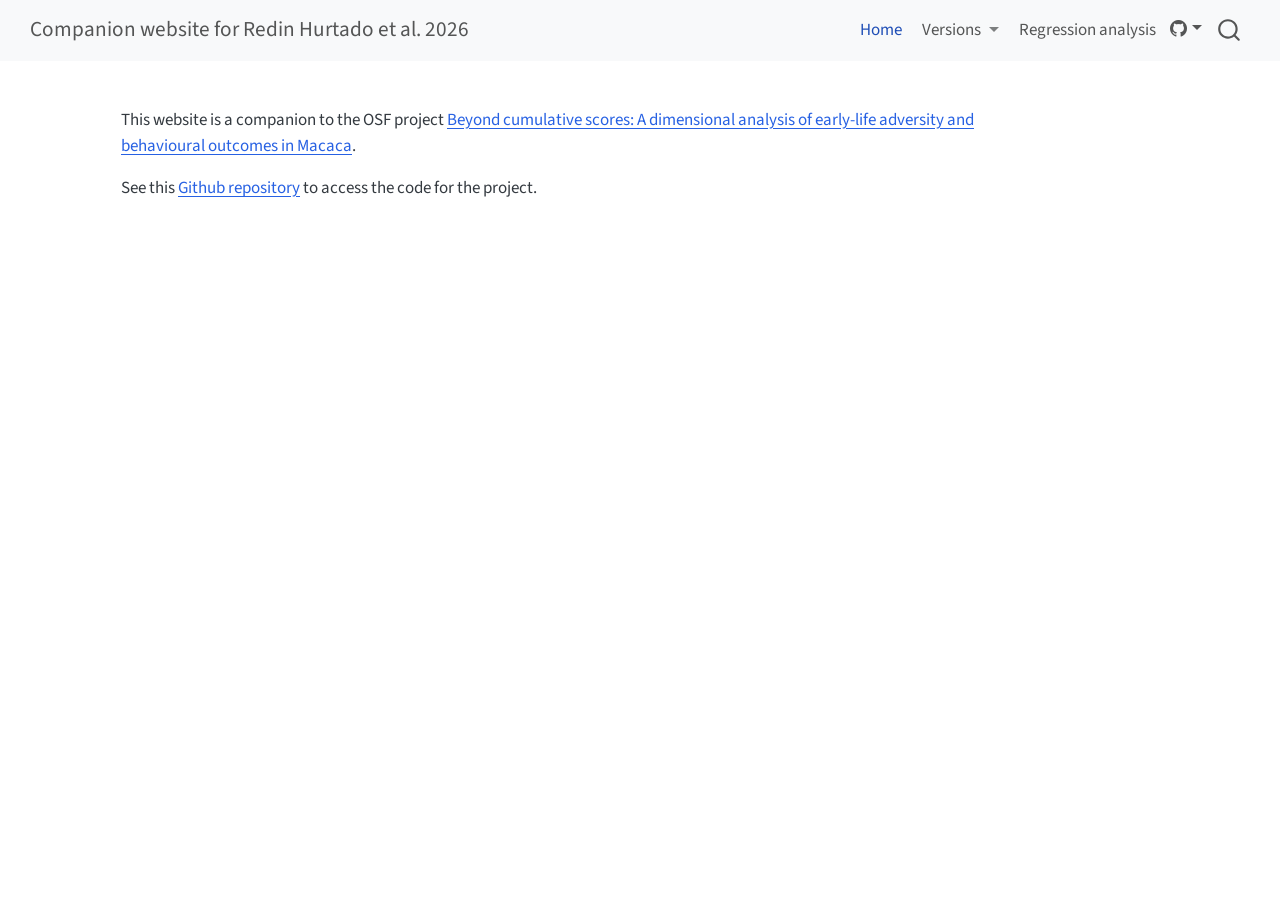
==== commit 7e5b3028: "Update quarto website with results" ====
--- a/docs/index.html
+++ b/docs/index.html
@@ -106,10 +106,6 @@
     </ul>
   </li>
   <li class="nav-item">
-    <a class="nav-link" href="./analyses/01_prior_checks.html"> 
-<span class="menu-text">Prior predictive checks</span></a>
-  </li>  
-  <li class="nav-item">
     <a class="nav-link" href="./analyses/02_analysis.html"> 
 <span class="menu-text">Regression analysis</span></a>
   </li>  
